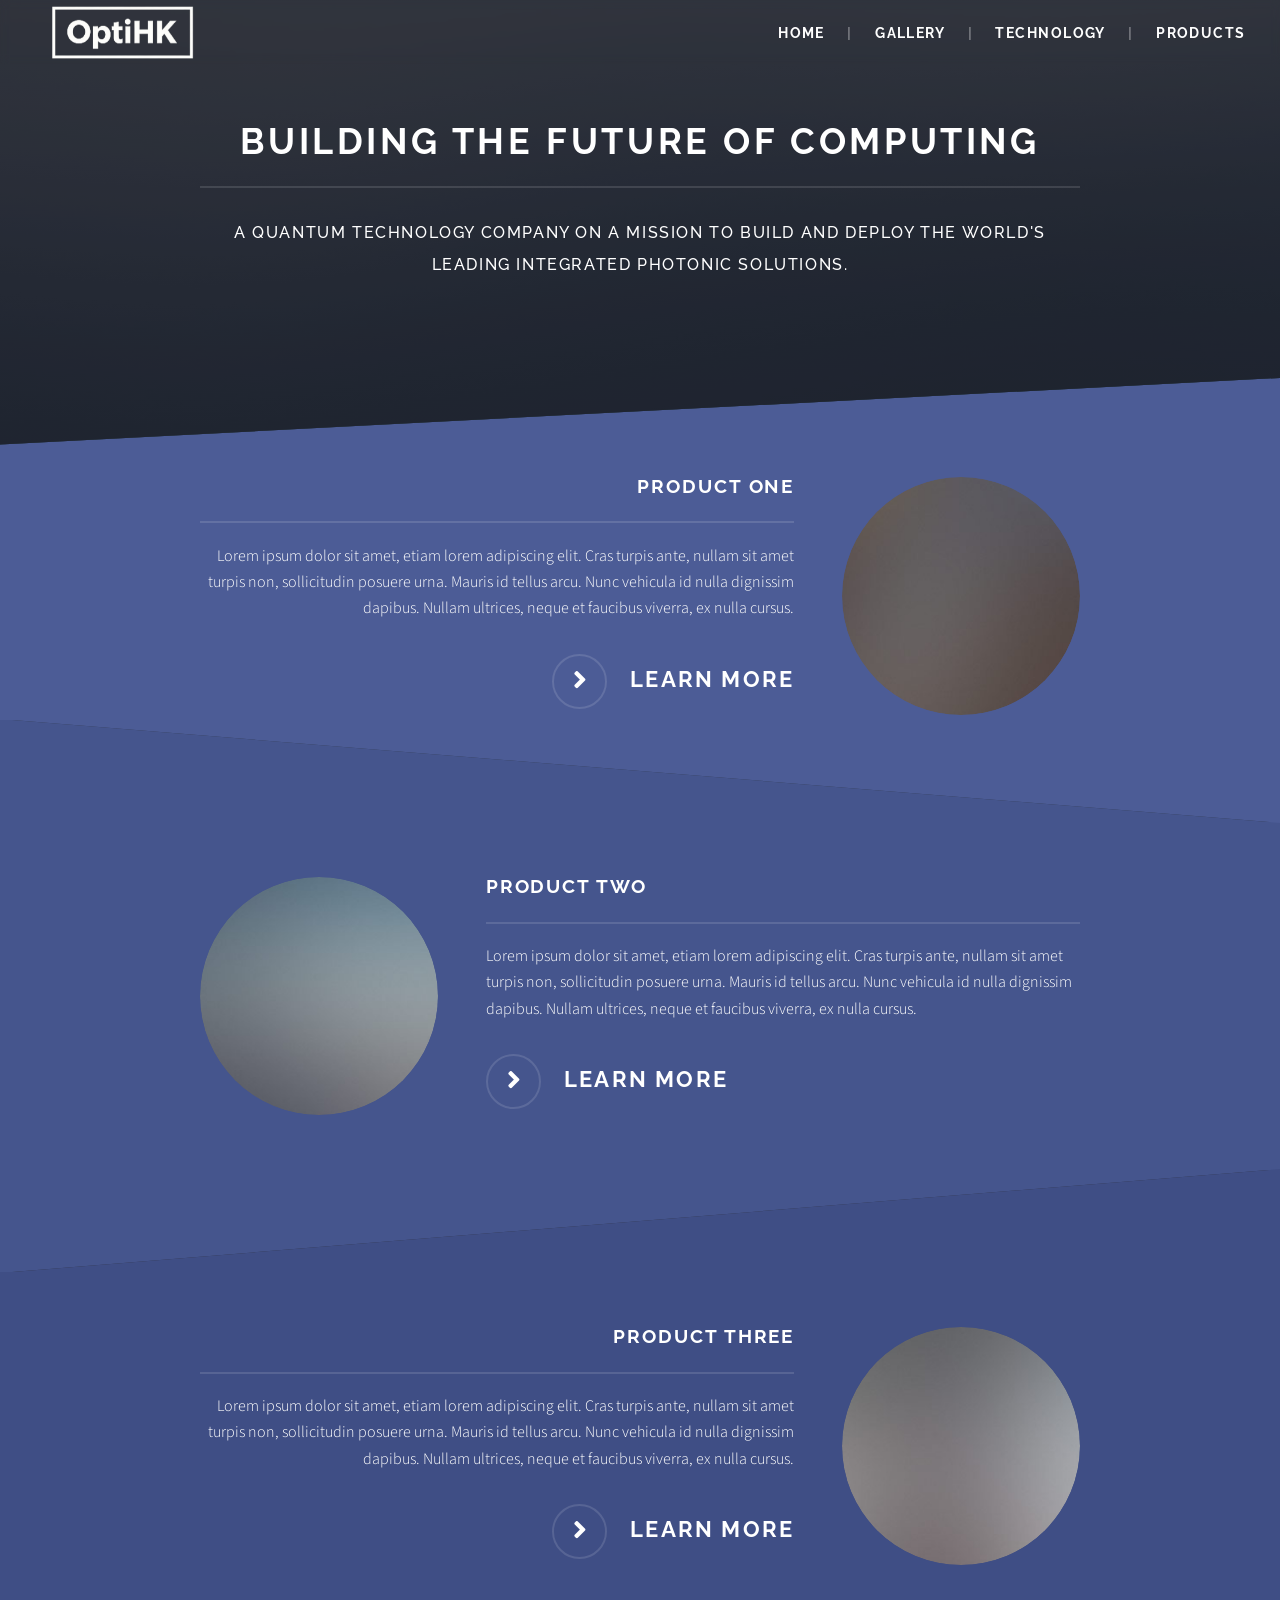
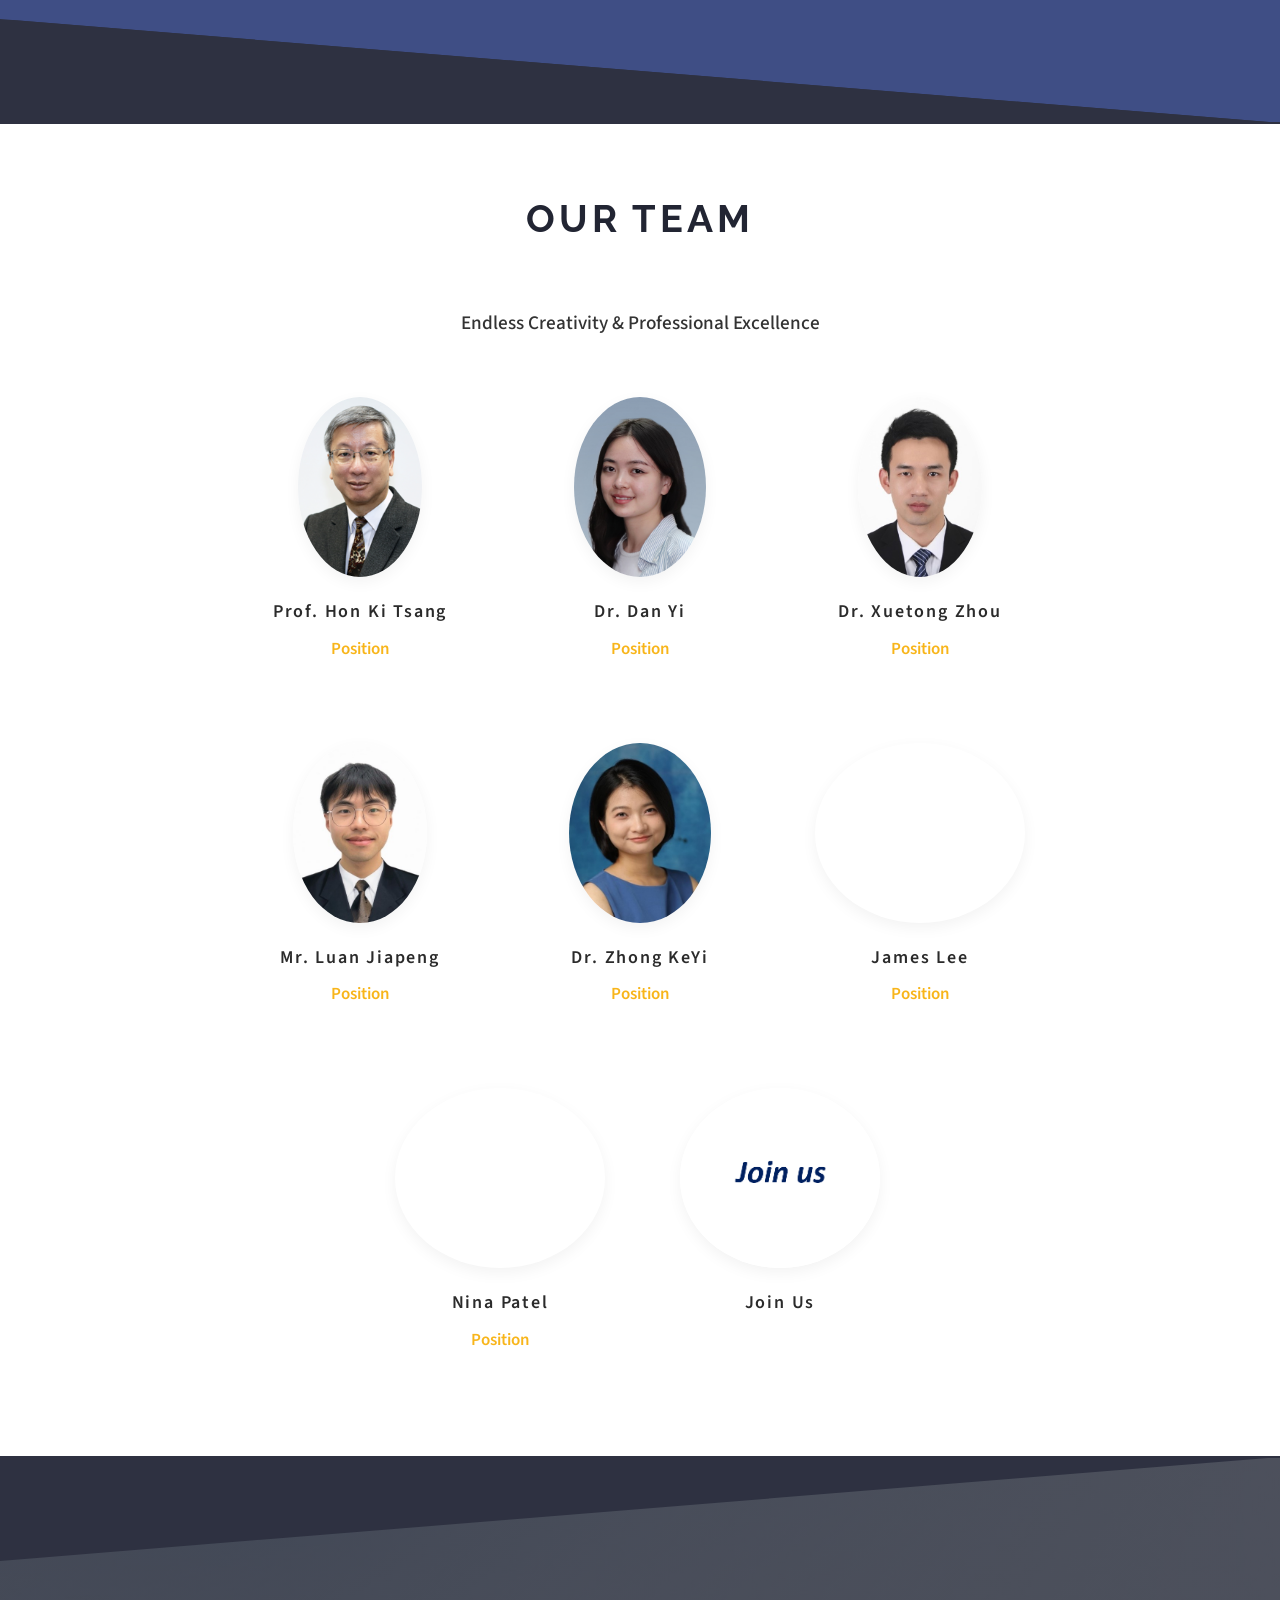
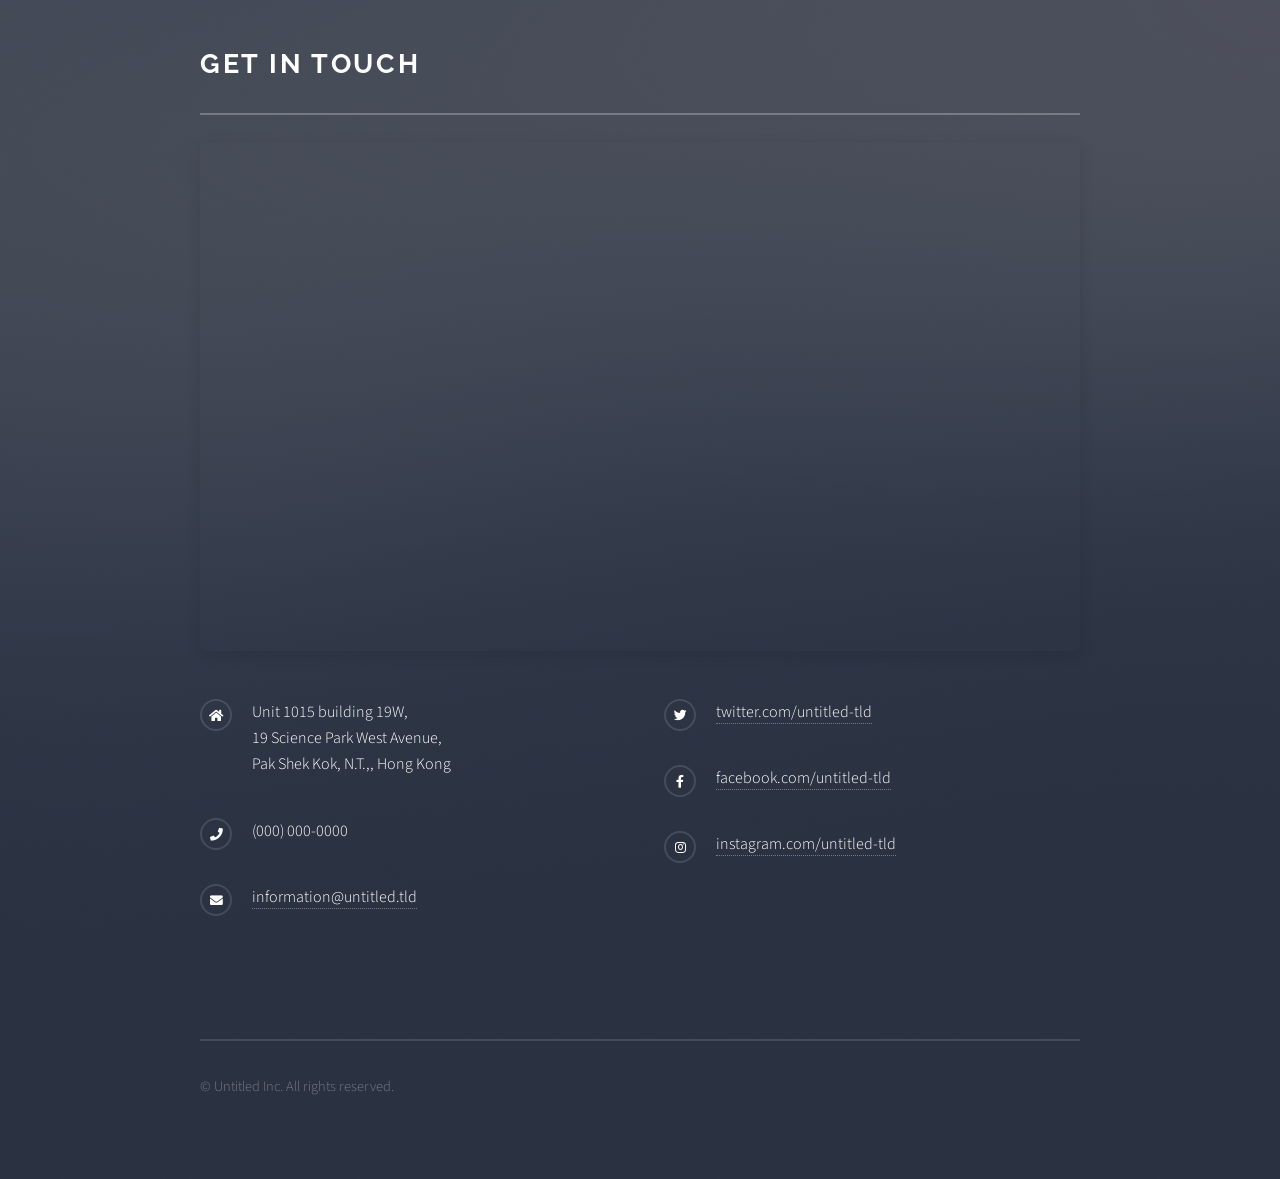
==== index.html @ d3a74613 "update" ====
<!DOCTYPE HTML>
<!--
	Solid State by HTML5 UP
	html5up.net | @ajlkn
	Free for personal and commercial use under the CCA 3.0 license (html5up.net/license)
-->
<html>
	<head>
		<title>OptiHK</title>
		<meta charset="utf-8" />
		<meta name="viewport" content="width=device-width, initial-scale=1, user-scalable=no" />
		<link rel="stylesheet" href="assets/css/main.css" />
		<noscript><link rel="stylesheet" href="assets/css/noscript.css" /></noscript>
        
	</head>
	<body class="is-preload">

		<!-- Page Wrapper -->
			<div id="page-wrapper">

				<!-- Header -->
					<header id="header" class="alt">
                        <h1>
                            <a href="index.html">
                                <img src="./images/navbar_logo.png"OptiHK Logo" class="header-logo">
                            </a>
                        </h1>
						<nav>
                            <a href="index.html">Home</a>
                            <span class="nav-separator">|</span>
                            <a href="gallery.html">Gallery</a>
                            <span class="nav-separator">|</span>
                            <a href="Technology.html">Technology</a>
                            <span class="nav-separator">|</span>
                            <a href="Products">Products</a>
						</nav>
                        <a href="#menu" class="menu-toggle">☰</a> 
					</header>

				<!-- Menu -->
					<nav id="menu">
						<div class="inner">
							<h2>Menu</h2>
							<ul class="links">
								<li><a href="index.html">Home</a></li>                    
                               
                                <li><a href="gallery.html">Gallery</a></li>
                                
                                <li><a href="Technology.html">Technology</a></li>
                                
                                <li> <a href="Products">Products</a></li>
							</ul>
							<a href="#" class="close">Close</a>
						</div>
					</nav>

				<!-- Banner -->
					<section id="banner">
						<div class="inner">
							
							
                                
                                    <h2>Building the future of computing</h2>
                                    <p>A quantum technology company on a mission to build and deploy the world's leading integrated photonic solutions.</p>
                              
                              
                           
						   
						
							
						</div>
					</section>

				<!-- Wrapper -->
					<section id="wrapper">

						<!-- One -->
							<section id="one" class="wrapper spotlight style1">
								<div class="inner">
									<a href="#" class="image"><img src="images/pic01.jpg" alt="" /></a>
									<div class="content">
										<h2 class="major">Product one</h2>
										<p>Lorem ipsum dolor sit amet, etiam lorem adipiscing elit. Cras turpis ante, nullam sit amet turpis non, sollicitudin posuere urna. Mauris id tellus arcu. Nunc vehicula id nulla dignissim dapibus. Nullam ultrices, neque et faucibus viverra, ex nulla cursus.</p>
										<a href="#" class="special">Learn more</a>
									</div>
								</div>
							</section>

						<!-- Two -->
							<section id="two" class="wrapper alt spotlight style2">
								<div class="inner">
									<a href="#" class="image"><img src="images/pic02.jpg" alt="" /></a>
									<div class="content">
										<h2 class="major">Product two</h2>
										<p>Lorem ipsum dolor sit amet, etiam lorem adipiscing elit. Cras turpis ante, nullam sit amet turpis non, sollicitudin posuere urna. Mauris id tellus arcu. Nunc vehicula id nulla dignissim dapibus. Nullam ultrices, neque et faucibus viverra, ex nulla cursus.</p>
										<a href="#" class="special">Learn more</a>
									</div>
								</div>
							</section>

						<!-- Three -->
							<section id="three" class="wrapper spotlight style3">
								<div class="inner">
									<a href="#" class="image"><img src="images/pic03.jpg" alt="" /></a>
									<div class="content">
										<h2 class="major">product three</h2>
										<p>Lorem ipsum dolor sit amet, etiam lorem adipiscing elit. Cras turpis ante, nullam sit amet turpis non, sollicitudin posuere urna. Mauris id tellus arcu. Nunc vehicula id nulla dignissim dapibus. Nullam ultrices, neque et faucibus viverra, ex nulla cursus.</p>
										<a href="#" class="special">Learn more</a>
									</div>
								</div>
							</section>


						<!-- four-team section -->					
<section id="team" class="wrapper alt style1 pixova-team-section">
    <div class="inner">
        <h2 class="major">Our Team</h2>
        <p>Endless Creativity & Professional Excellence</p>
        <div class="team-grid">
            <!-- teamate 1 -->
            <div class="pixova-team">
                <div class="pixova-team-image">
                    <img class="pixova-team-img" src="./images/poeple/HonKiTsang.png" alt="Prof. Hon Ki Tsang">
                    <div class="pixova-team-description">
                        <div class="pixova-team-member-icon"><a href="#"><i class="fab fa-facebook-f"></i></a></div>
                        <div class="pixova-team-member-icon"><a href="#"><i class="fab fa-twitter"></i></a></div>
                        <div class="pixova-team-member-icon"><a href="#"><i class="fab fa-linkedin-in"></i></a></div>
                        <div class="pixova-team-member-icon"><a href="#"><i class="fab fa-instagram"></i></a></div>
                    </div>
                </div>
                <h3 class="pixova-team-member-name">Prof. Hon Ki Tsang</h3>
                <div class="pixova-team-member-description">Position</div>
            </div>
            <!-- teamate 2 -->
            <div class="pixova-team">
                <div class="pixova-team-image">
                    <img class="pixova-team-img" src="./images/poeple/YiDan.png" alt="Dr. Dan Yi">
                    <div class="pixova-team-description">
                        <div class="pixova-team-member-icon"><a href="#"><i class="fab fa-facebook-f"></i></a></div>
                        <div class="pixova-team-member-icon"><a href="#"><i class="fab fa-twitter"></i></a></div>
                        <div class="pixova-team-member-icon"><a href="#"><i class="fab fa-github"></i></a></div>
                        <div class="pixova-team-member-icon"><a href="#"><i class="fab fa-linkedin-in"></i></a></div>
                    </div>
                </div>
                <h3 class="pixova-team-member-name">Dr. Dan Yi</h3>
                <div class="pixova-team-member-description">Position</div>
            </div>
            <!-- teammate 3 -->
            <div class="pixova-team">
                <div class="pixova-team-image">
                    <img class="pixova-team-img" src="./images/poeple/ZhouXueTong.jpg" alt="Dr. Xuetong Zhou">
                    <div class="pixova-team-description">
                        <div class="pixova-team-member-icon"><a href="#"><i class="fab fa-facebook-f"></i></a></div>
                        <div class="pixova-team-member-icon"><a href="#"><i class="fab fa-twitter"></i></a></div>
                        <div class="pixova-team-member-icon"><a href="#"><i class="fab fa-dribbble"></i></a></div>
                        <div class="pixova-team-member-icon"><a href="#"><i class="fab fa-behance"></i></a></div>
                    </div>
                </div>
                <h3 class="pixova-team-member-name">Dr. Xuetong Zhou</h3>
                <div class="pixova-team-member-description">Position</div>
            </div>
            <!-- teammate 4 -->
            <div class="pixova-team">
                <div class="pixova-team-image">
                    <img class="pixova-team-img" src="./images/poeple/LuanJiaPeng.jpg" alt="Mr. Luan jiapeng">
                    <div class="pixova-team-description">
                        <div class="pixova-team-member-icon"><a href="#"><i class="fab fa-facebook-f"></i></a></div>
                        <div class="pixova-team-member-icon"><a href="#"><i class="fab fa-twitter"></i></a></div>
                        <div class="pixova-team-member-icon"><a href="#"><i class="fab fa-linkedin-in"></i></a></div>
                        <div class="pixova-team-member-icon"><a href="#"><i class="fab fa-medium-m"></i></a></div>
                    </div>
                </div>
                <h3 class="pixova-team-member-name">Mr. Luan jiapeng</h3>
                <div class="pixova-team-member-description">Position</div>
            </div>
            <!-- teammte 5 -->
            <div class="pixova-team">
                <div class="pixova-team-image">
                    <img class="pixova-team-img" src="./images/poeple/ZhongKeYi.jpg" alt="Dr. Zhong KeYi">
                    <div class="pixova-team-description">
                        <div class="pixova-team-member-icon"><a href="#"><i class="fab fa-facebook-f"></i></a></div>
                        <div class="pixova-team-member-icon"><a href="#"><i class="fab fa-twitter"></i></a></div>
                        <div class="pixova-team-member-icon"><a href="#"><i class="fab fa-instagram"></i></a></div>
                        <div class="pixova-team-member-icon"><a href="#"><i class="fab fa-pinterest"></i></a></div>
                    </div>
                </div>
                <h3 class="pixova-team-member-name">Dr. Zhong KeYi</h3>
                <div class="pixova-team-member-description">Position</div>
            </div>

			

            <!-- teammate 6 -->
			  
            <div class="pixova-team">
                <div class="pixova-team-image">
                    <img class="pixova-team-img" src="https://randomuser.me/api/portraits/men/52.jpg" alt="Join us">
                    <div class="pixova-team-description">
                        <div class="pixova-team-member-icon"><a href="#"><i class="fab fa-facebook-f"></i></a></div>
                        <div class="pixova-team-member-icon"><a href="#"><i class="fab fa-twitter"></i></a></div>
                        <div class="pixova-team-member-icon"><a href="#"><i class="fab fa-github"></i></a></div>
                        <div class="pixova-team-member-icon"><a href="#"><i class="fab fa-stack-overflow"></i></a></div>
                    </div>
                </div>
                <h3 class="pixova-team-member-name">James Lee</h3>
                <div class="pixova-team-member-description">Position</div>
            </div>

			
			
            <!-- teammate 7 -->
			  

            <div class="pixova-team">
                <div class="pixova-team-image">
                    <img class="pixova-team-img" src="https://randomuser.me/api/portraits/men/52.jpg" alt="Nina Patel">
                    <div class="pixova-team-description">
                        <div class="pixova-team-member-icon"><a href="#"><i class="fab fa-facebook-f"></i></a></div>
                        <div class="pixova-team-member-icon"><a href="#"><i class="fab fa-twitter"></i></a></div>
                        <div class="pixova-team-member-icon"><a href="#"><i class="fab fa-linkedin-in"></i></a></div>
                        <div class="pixova-team-member-icon"><a href="#"><i class="fab fa-dribbble"></i></a></div>
                    </div>
                </div>
                <h3 class="pixova-team-member-name">Nina Patel</h3>
                <div class="pixova-team-member-description">Position</div>
            </div>

			


            <!-- teammate 8 -->
			  
            <div class="pixova-team">
                <div class="pixova-team-image">
                    <img class="pixova-team-img" src="./images/poeple/Join_us.png" alt="">
                    <div class="pixova-team-description">
                        <div class="pixova-team-member-icon"><a href="#"><i class="fab fa-facebook-f"></i></a></div>
                        <div class="pixova-team-member-icon"><a href="#"><i class="fab fa-twitter"></i></a></div>
                        <div class="pixova-team-member-icon"><a href="#"><i class="fab fa-instagram"></i></a></div>
                        <div class="pixova-team-member-icon"><a href="#"><i class="fab fa-medium-m"></i></a></div>
                    </div>
                </div>
                <h3 class="pixova-team-member-name">Join us</h3>
                <div class="pixova-team-member-description"></div>
            </div>
		
		    
        </div>
    </div>
</section>



					
<section id="footer">
    <div class="inner">
        <h2 class="major">Get in touch</h2>
        

        <!-- map -->
        <div class="map-wrapper">
            <iframe 
			src="https://www.google.com/maps/embed?pb=!1m18!1m12!1m3!1d3688.047704377774!2d114.20576267589978!3d22.427230238281442!2m3!1f0!2f0!3f0!3m2!1i1024!2i768!4f13.1!3m3!1m2!1s0x34040890c6e5ba1d%3A0x229fd5a68b3f0244!2z5rKZ55Sw56eR5oqA5aSn6YGT6KW_MTnomZ9Vbml0IDEwMTUgYnVpbGRpbmcgMTlX!5e0!3m2!1szh-TW!2shk!4v1774511032604!5m2!1szh-TW!2shk" 
                width="100%" 
                height="500" 
                style="border:0; border-radius: 5px;" 
                allowfullscreen="" 
                loading="lazy"
                referrerpolicy="no-referrer-when-downgrade">
            </iframe>
        </div>

        <div class="contact-two-columns">
      
            <ul class="contact contact-left">
                <li class="icon solid fa-home">
                    Unit 1015 building 19W,<br />
                    19 Science Park West Avenue,<br />
                    Pak Shek Kok, N.T.,, Hong Kong
                </li>
                <li class="icon solid fa-phone">(000) 000-0000</li>
                <li class="icon solid fa-envelope"><a href="#">information@untitled.tld</a></li>
            </ul>

           
            <ul class="contact contact-right">
                <li class="icon brands fa-twitter"><a href="#">twitter.com/untitled-tld</a></li>
                <li class="icon brands fa-facebook-f"><a href="#">facebook.com/untitled-tld</a></li>
                <li class="icon brands fa-instagram"><a href="#">instagram.com/untitled-tld</a></li>
            </ul>
        </div>

    
        <ul class="copyright">
            <li>&copy; Untitled Inc. All rights reserved.</li>
         
        </ul>
    </div>
</section>




		<!-- Scripts -->
			<script src="assets/js/jquery.min.js"></script>
			<script src="assets/js/jquery.scrollex.min.js"></script>
			<script src="assets/js/browser.min.js"></script>
			<script src="assets/js/breakpoints.min.js"></script>
			<script src="assets/js/util.js"></script>
			<script src="assets/js/main.js"></script>


       <!-- Team section Scripts -->

	   <script>
        document.addEventListener('DOMContentLoaded', function() {
            var teamSection = document.getElementById('team');
            if (!teamSection) return;
            var teamMembers = document.querySelectorAll('#team .pixova-team');
            if (teamMembers.length === 0) return;
        
            var observer = null;
        
            
            function getThreshold() {
                var width = window.innerWidth;
                if (width <= 480) return 0.1;      // phone
                if (width <= 768) return 0.3;      // pad
                return 0.6;                         // desktop
            }
        
            function initObserver() {
                if (observer) observer.disconnect();
                var threshold = getThreshold();
                observer = new IntersectionObserver(function(entries) {
                    entries.forEach(function(entry) {
                        if (entry.isIntersecting) {
                            teamMembers.forEach(function(member) {
                                member.classList.add('animated');
                            });
                            observer.unobserve(teamSection);
                        }
                    });
                }, { threshold: threshold });
                observer.observe(teamSection);
            }
        
            initObserver();
            
            window.addEventListener('resize', initObserver);
        });
        </script>
---- assets/css/main.css ----
@import url(fontawesome-all.min.css);
@import url("https://fonts.googleapis.com/css?family=Raleway:200,700|Source+Sans+Pro:300,600,300italic,600italic");

/*
	Solid State by HTML5 UP
	html5up.net | @ajlkn
	Free for personal and commercial use under the CCA 3.0 license (html5up.net/license)
*/

html, body, div, span, applet, object,
iframe, h1, h2, h3, h4, h5, h6, p, blockquote,
pre, a, abbr, acronym, address, big, cite,
code, del, dfn, em, img, ins, kbd, q, s, samp,
small, strike, strong, sub, sup, tt, var, b,
u, i, center, dl, dt, dd, ol, ul, li, fieldset,
form, label, legend, table, caption, tbody,
tfoot, thead, tr, th, td, article, aside,
canvas, details, embed, figure, figcaption,
footer, header, hgroup, menu, nav, output, ruby,
section, summary, time, mark, audio, video {
	margin: 0;
	padding: 0;
	border: 0;
	font-size: 100%;
	font: inherit;
	vertical-align: baseline;}

article, aside, details, figcaption, figure,
footer, header, hgroup, menu, nav, section {
	display: block;}

body {
	line-height: 1;
}

ol, ul {
	list-style: none;
}

blockquote, q {
	quotes: none;
}

	blockquote:before, blockquote:after, q:before, q:after {
		content: '';
		content: none;
	}

table {
	border-collapse: collapse;
	border-spacing: 0;
}

body {
	-webkit-text-size-adjust: none;
}

mark {
	background-color: transparent;
	color: inherit;
}

input::-moz-focus-inner {
	border: 0;
	padding: 0;
}

input, select, textarea {
	-moz-appearance: none;
	-webkit-appearance: none;
	-ms-appearance: none;
	appearance: none;
}

/* Basic */

	@-ms-viewport {
		width: device-width;
	}

	body {
		-ms-overflow-style: scrollbar;
	}

	@media screen and (max-width: 480px) {

		html, body {
			min-width: 320px;
		}

	}

	html {
		box-sizing: border-box;
	}

	*, *:before, *:after {
		box-sizing: inherit;
	}

	body {
		background-color: #2e3141;
		background-image: linear-gradient(to top, rgba(46, 49, 65, 0.8), rgba(46, 49, 65, 0.8)), url("../../images/bg.jpg");
		background-size: auto,
 cover;
		background-attachment: fixed,
 fixed;
		background-position: center,
 center;
	}

		body.is-preload *, body.is-preload *:before, body.is-preload *:after {
			-moz-animation: none !important;
			-webkit-animation: none !important;
			-ms-animation: none !important;
			animation: none !important;
			-moz-transition: none !important;
			-webkit-transition: none !important;
			-ms-transition: none !important;
			transition: none !important;
		}

/* Type */

	body, input, select, textarea {
		color: #ffffff;
		font-family: "Source Sans Pro", Helvetica, sans-serif;
		font-size: 16.5pt;
		font-weight: 300;
		line-height: 1.65;
	}

		@media screen and (max-width: 1680px) {

			body, input, select, textarea {
				font-size: 13pt;
			}

		}

		@media screen and (max-width: 1280px) {

			body, input, select, textarea {
				font-size: 12pt;
			}

		}

		@media screen and (max-width: 980px) {

			body, input, select, textarea {
				font-size: 12pt;
			}

		}

		@media screen and (max-width: 736px) {

			body, input, select, textarea {
				font-size: 12pt;
			}

		}

		@media screen and (max-width: 480px) {

			body, input, select, textarea {
				font-size: 12pt;
			}

		}

	a {
		-moz-transition: color 0.2s ease-in-out, border-bottom-color 0.2s ease-in-out;
		-webkit-transition: color 0.2s ease-in-out, border-bottom-color 0.2s ease-in-out;
		-ms-transition: color 0.2s ease-in-out, border-bottom-color 0.2s ease-in-out;
		transition: color 0.2s ease-in-out, border-bottom-color 0.2s ease-in-out;
		border-bottom: dotted 1px rgba(255, 255, 255, 0.35);
		color: #ffffff;
		text-decoration: none;
	}

		a:hover {
			border-bottom-color: transparent;
			color: #ffffff !important;
		}

		a.special:not(.button) {
			text-decoration: none;
			border-bottom: 0;
			display: block;
			font-family: Raleway, Helvetica, sans-serif;
			font-size: 22px;
			font-weight: 700;
			letter-spacing: 0.1em;
			margin: 0 0 2em 0;
			text-transform: uppercase;
		}

			a.special:not(.button):before {
				-moz-osx-font-smoothing: grayscale;
				-webkit-font-smoothing: antialiased;
				display: inline-block;
				font-style: normal;
				font-variant: normal;
				text-rendering: auto;
				line-height: 1;
				text-transform: none !important;
				font-family: 'Font Awesome 5 Free';
				font-weight: 900;
			}

			a.special:not(.button):before {
				-moz-transition: background-color 0.2s ease-in-out;
				-webkit-transition: background-color 0.2s ease-in-out;
				-ms-transition: background-color 0.2s ease-in-out;
				transition: background-color 0.2s ease-in-out;
				border-radius: 100%;
				border: solid 2px rgba(255, 255, 255, 0.125);
				content: '\f105';
				display: inline-block;
				font-size: 1.25em;
				height: 2em;
				line-height: 1.75em;
				margin-right: 0.85em;
				text-align: center;
				text-indent: 0.15em;
				vertical-align: middle;
				width: 2em;
			}

			a.special:not(.button):hover:before {
				background-color: rgba(255, 255, 255, 0.025);
			}

			a.special:not(.button):active:before {
				background-color: rgba(255, 255, 255, 0.075);
			}

	strong, b {
		color: #ffffff;
		font-weight: 600;
	}

	em, i {
		font-style: italic;
	}

	p {
		margin: 0 0 2em 0;
	}

	h1, h2, h3, h4, h5, h6 {
		color: #ffffff;
		font-family: Raleway, Helvetica, sans-serif;
		font-weight: 700;
		letter-spacing: 0.1em;
		margin: 0 0 1em 0;
		text-transform: uppercase;
	}

		h1 a, h2 a, h3 a, h4 a, h5 a, h6 a {
			color: inherit;
			text-decoration: none;
			border-bottom: 0;
		}

		h1 span, h2 span, h3 span, h4 span, h5 span, h6 span {
			font-weight: 200;
		}

		h1.major, h2.major, h3.major, h4.major, h5.major, h6.major {
			padding-bottom: 1em;
			border-bottom: solid 2px rgba(255, 255, 255, 0.125);
		}

	h2 {
		font-size: 1.2em;
	}

	h3 {
		font-size: 0.9em;
	}

	h4 {
		font-size: 0.7em;
	}

	h5 {
		font-size: 0.7em;
	}

	h6 {
		font-size: 0.7em;
	}

	@media screen and (max-width: 736px) {

		h2 {
			font-size: 1em;
		}

		h3 {
			font-size: 0.8em;
		}

	}

	sub {
		font-size: 0.8em;
		position: relative;
		top: 0.5em;
	}

	sup {
		font-size: 0.8em;
		position: relative;
		top: -0.5em;
	}

	blockquote {
		border-left: solid 4px rgba(255, 255, 255, 0.125);
		font-style: italic;
		margin: 0 0 2em 0;
		padding: 0.5em 0 0.5em 2em;
	}

	code {
		background: rgba(255, 255, 255, 0.025);
		border-radius: 5px;
		border: solid 2px rgba(255, 255, 255, 0.125);
		font-family: "Courier New", monospace;
		font-size: 0.9em;
		margin: 0 0.25em;
		padding: 0.25em 0.65em;
	}

	pre {
		-webkit-overflow-scrolling: touch;
		font-family: "Courier New", monospace;
		font-size: 0.9em;
		margin: 0 0 2em 0;
	}

		pre code {
			display: block;
			line-height: 1.75em;
			padding: 1em 1.5em;
			overflow-x: auto;
		}

	hr {
		border: 0;
		border-bottom: solid 2px rgba(255, 255, 255, 0.125);
		margin: 2.5em 0;
	}

		hr.major {
			margin: 4em 0;
		}

	.align-left {
		text-align: left;
	}

	.align-center {
		text-align: center;
	}

	.align-right {
		text-align: right;
	}

/* Row */

	.row {
		display: flex;
		flex-wrap: wrap;
		box-sizing: border-box;
		align-items: stretch;
	}

		.row > * {
			box-sizing: border-box;
		}

		.row.gtr-uniform > * > :last-child {
			margin-bottom: 0;
		}

		.row.aln-left {
			justify-content: flex-start;
		}

		.row.aln-center {
			justify-content: center;
		}

		.row.aln-right {
			justify-content: flex-end;
		}

		.row.aln-top {
			align-items: flex-start;
		}

		.row.aln-middle {
			align-items: center;
		}

		.row.aln-bottom {
			align-items: flex-end;
		}

		.row > .imp {
			order: -1;
		}

		.row > .col-1 {
			width: 8.33333%;
		}

		.row > .off-1 {
			margin-left: 8.33333%;
		}

		.row > .col-2 {
			width: 16.66667%;
		}

		.row > .off-2 {
			margin-left: 16.66667%;
		}

		.row > .col-3 {
			width: 25%;
		}

		.row > .off-3 {
			margin-left: 25%;
		}

		.row > .col-4 {
			width: 33.33333%;
		}

		.row > .off-4 {
			margin-left: 33.33333%;
		}

		.row > .col-5 {
			width: 41.66667%;
		}

		.row > .off-5 {
			margin-left: 41.66667%;
		}

		.row > .col-6 {
			width: 50%;
		}

		.row > .off-6 {
			margin-left: 50%;
		}

		.row > .col-7 {
			width: 58.33333%;
		}

		.row > .off-7 {
			margin-left: 58.33333%;
		}

		.row > .col-8 {
			width: 66.66667%;
		}

		.row > .off-8 {
			margin-left: 66.66667%;
		}

		.row > .col-9 {
			width: 75%;
		}

		.row > .off-9 {
			margin-left: 75%;
		}

		.row > .col-10 {
			width: 83.33333%;
		}

		.row > .off-10 {
			margin-left: 83.33333%;
		}

		.row > .col-11 {
			width: 91.66667%;
		}

		.row > .off-11 {
			margin-left: 91.66667%;
		}

		.row > .col-12 {
			width: 100%;
		}

		.row > .off-12 {
			margin-left: 100%;
		}

		.row.gtr-0 {
			margin-top: 0;
			margin-left: 0em;
		}

			.row.gtr-0 > * {
				padding: 0 0 0 0em;
			}

			.row.gtr-0.gtr-uniform {
				margin-top: 0em;
			}

				.row.gtr-0.gtr-uniform > * {
					padding-top: 0em;
				}

		.row.gtr-25 {
			margin-top: 0;
			margin-left: -0.4375em;
		}

			.row.gtr-25 > * {
				padding: 0 0 0 0.4375em;
			}

			.row.gtr-25.gtr-uniform {
				margin-top: -0.4375em;
			}

				.row.gtr-25.gtr-uniform > * {
					padding-top: 0.4375em;
				}

		.row.gtr-50 {
			margin-top: 0;
			margin-left: -0.875em;
		}

			.row.gtr-50 > * {
				padding: 0 0 0 0.875em;
			}

			.row.gtr-50.gtr-uniform {
				margin-top: -0.875em;
			}

				.row.gtr-50.gtr-uniform > * {
					padding-top: 0.875em;
				}

		.row {
			margin-top: 0;
			margin-left: -1.75em;
		}

			.row > * {
				padding: 0 0 0 1.75em;
			}

			.row.gtr-uniform {
				margin-top: -1.75em;
			}

				.row.gtr-uniform > * {
					padding-top: 1.75em;
				}

		.row.gtr-150 {
			margin-top: 0;
			margin-left: -2.625em;
		}

			.row.gtr-150 > * {
				padding: 0 0 0 2.625em;
			}

			.row.gtr-150.gtr-uniform {
				margin-top: -2.625em;
			}

				.row.gtr-150.gtr-uniform > * {
					padding-top: 2.625em;
				}

		.row.gtr-200 {
			margin-top: 0;
			margin-left: -3.5em;
		}

			.row.gtr-200 > * {
				padding: 0 0 0 3.5em;
			}

			.row.gtr-200.gtr-uniform {
				margin-top: -3.5em;
			}

				.row.gtr-200.gtr-uniform > * {
					padding-top: 3.5em;
				}

		@media screen and (max-width: 1680px) {

			.row {
				display: flex;
				flex-wrap: wrap;
				box-sizing: border-box;
				align-items: stretch;
			}

				.row > * {
					box-sizing: border-box;
				}

				.row.gtr-uniform > * > :last-child {
					margin-bottom: 0;
				}

				.row.aln-left {
					justify-content: flex-start;
				}

				.row.aln-center {
					justify-content: center;
				}

				.row.aln-right {
					justify-content: flex-end;
				}

				.row.aln-top {
					align-items: flex-start;
				}

				.row.aln-middle {
					align-items: center;
				}

				.row.aln-bottom {
					align-items: flex-end;
				}

				.row > .imp-xlarge {
					order: -1;
				}

				.row > .col-1-xlarge {
					width: 8.33333%;
				}

				.row > .off-1-xlarge {
					margin-left: 8.33333%;
				}

				.row > .col-2-xlarge {
					width: 16.66667%;
				}

				.row > .off-2-xlarge {
					margin-left: 16.66667%;
				}

				.row > .col-3-xlarge {
					width: 25%;
				}

				.row > .off-3-xlarge {
					margin-left: 25%;
				}

				.row > .col-4-xlarge {
					width: 33.33333%;
				}

				.row > .off-4-xlarge {
					margin-left: 33.33333%;
				}

				.row > .col-5-xlarge {
					width: 41.66667%;
				}

				.row > .off-5-xlarge {
					margin-left: 41.66667%;
				}

				.row > .col-6-xlarge {
					width: 50%;
				}

				.row > .off-6-xlarge {
					margin-left: 50%;
				}

				.row > .col-7-xlarge {
					width: 58.33333%;
				}

				.row > .off-7-xlarge {
					margin-left: 58.33333%;
				}

				.row > .col-8-xlarge {
					width: 66.66667%;
				}

				.row > .off-8-xlarge {
					margin-left: 66.66667%;
				}

				.row > .col-9-xlarge {
					width: 75%;
				}

				.row > .off-9-xlarge {
					margin-left: 75%;
				}

				.row > .col-10-xlarge {
					width: 83.33333%;
				}

				.row > .off-10-xlarge {
					margin-left: 83.33333%;
				}

				.row > .col-11-xlarge {
					width: 91.66667%;
				}

				.row > .off-11-xlarge {
					margin-left: 91.66667%;
				}

				.row > .col-12-xlarge {
					width: 100%;
				}

				.row > .off-12-xlarge {
					margin-left: 100%;
				}

				.row.gtr-0 {
					margin-top: 0;
					margin-left: 0em;
				}

					.row.gtr-0 > * {
						padding: 0 0 0 0em;
					}

					.row.gtr-0.gtr-uniform {
						margin-top: 0em;
					}

						.row.gtr-0.gtr-uniform > * {
							padding-top: 0em;
						}

				.row.gtr-25 {
					margin-top: 0;
					margin-left: -0.4375em;
				}

					.row.gtr-25 > * {
						padding: 0 0 0 0.4375em;
					}

					.row.gtr-25.gtr-uniform {
						margin-top: -0.4375em;
					}

						.row.gtr-25.gtr-uniform > * {
							padding-top: 0.4375em;
						}

				.row.gtr-50 {
					margin-top: 0;
					margin-left: -0.875em;
				}

					.row.gtr-50 > * {
						padding: 0 0 0 0.875em;
					}

					.row.gtr-50.gtr-uniform {
						margin-top: -0.875em;
					}

						.row.gtr-50.gtr-uniform > * {
							padding-top: 0.875em;
						}

				.row {
					margin-top: 0;
					margin-left: -1.75em;
				}

					.row > * {
						padding: 0 0 0 1.75em;
					}

					.row.gtr-uniform {
						margin-top: -1.75em;
					}

						.row.gtr-uniform > * {
							padding-top: 1.75em;
						}

				.row.gtr-150 {
					margin-top: 0;
					margin-left: -2.625em;
				}

					.row.gtr-150 > * {
						padding: 0 0 0 2.625em;
					}

					.row.gtr-150.gtr-uniform {
						margin-top: -2.625em;
					}

						.row.gtr-150.gtr-uniform > * {
							padding-top: 2.625em;
						}

				.row.gtr-200 {
					margin-top: 0;
					margin-left: -3.5em;
				}

					.row.gtr-200 > * {
						padding: 0 0 0 3.5em;
					}

					.row.gtr-200.gtr-uniform {
						margin-top: -3.5em;
					}

						.row.gtr-200.gtr-uniform > * {
							padding-top: 3.5em;
						}

		}

		@media screen and (max-width: 1280px) {

			.row {
				display: flex;
				flex-wrap: wrap;
				box-sizing: border-box;
				align-items: stretch;
			}

				.row > * {
					box-sizing: border-box;
				}

				.row.gtr-uniform > * > :last-child {
					margin-bottom: 0;
				}

				.row.aln-left {
					justify-content: flex-start;
				}

				.row.aln-center {
					justify-content: center;
				}

				.row.aln-right {
					justify-content: flex-end;
				}

				.row.aln-top {
					align-items: flex-start;
				}

				.row.aln-middle {
					align-items: center;
				}

				.row.aln-bottom {
					align-items: flex-end;
				}

				.row > .imp-large {
					order: -1;
				}

				.row > .col-1-large {
					width: 8.33333%;
				}

				.row > .off-1-large {
					margin-left: 8.33333%;
				}

				.row > .col-2-large {
					width: 16.66667%;
				}

				.row > .off-2-large {
					margin-left: 16.66667%;
				}

				.row > .col-3-large {
					width: 25%;
				}

				.row > .off-3-large {
					margin-left: 25%;
				}

				.row > .col-4-large {
					width: 33.33333%;
				}

				.row > .off-4-large {
					margin-left: 33.33333%;
				}

				.row > .col-5-large {
					width: 41.66667%;
				}

				.row > .off-5-large {
					margin-left: 41.66667%;
				}

				.row > .col-6-large {
					width: 50%;
				}

				.row > .off-6-large {
					margin-left: 50%;
				}

				.row > .col-7-large {
					width: 58.33333%;
				}

				.row > .off-7-large {
					margin-left: 58.33333%;
				}

				.row > .col-8-large {
					width: 66.66667%;
				}

				.row > .off-8-large {
					margin-left: 66.66667%;
				}

				.row > .col-9-large {
					width: 75%;
				}

				.row > .off-9-large {
					margin-left: 75%;
				}

				.row > .col-10-large {
					width: 83.33333%;
				}

				.row > .off-10-large {
					margin-left: 83.33333%;
				}

				.row > .col-11-large {
					width: 91.66667%;
				}

				.row > .off-11-large {
					margin-left: 91.66667%;
				}

				.row > .col-12-large {
					width: 100%;
				}

				.row > .off-12-large {
					margin-left: 100%;
				}

				.row.gtr-0 {
					margin-top: 0;
					margin-left: 0em;
				}

					.row.gtr-0 > * {
						padding: 0 0 0 0em;
					}

					.row.gtr-0.gtr-uniform {
						margin-top: 0em;
					}

						.row.gtr-0.gtr-uniform > * {
							padding-top: 0em;
						}

				.row.gtr-25 {
					margin-top: 0;
					margin-left: -0.4375em;
				}

					.row.gtr-25 > * {
						padding: 0 0 0 0.4375em;
					}

					.row.gtr-25.gtr-uniform {
						margin-top: -0.4375em;
					}

						.row.gtr-25.gtr-uniform > * {
							padding-top: 0.4375em;
						}

				.row.gtr-50 {
					margin-top: 0;
					margin-left: -0.875em;
				}

					.row.gtr-50 > * {
						padding: 0 0 0 0.875em;
					}

					.row.gtr-50.gtr-uniform {
						margin-top: -0.875em;
					}

						.row.gtr-50.gtr-uniform > * {
							padding-top: 0.875em;
						}

				.row {
					margin-top: 0;
					margin-left: -1.75em;
				}

					.row > * {
						padding: 0 0 0 1.75em;
					}

					.row.gtr-uniform {
						margin-top: -1.75em;
					}

						.row.gtr-uniform > * {
							padding-top: 1.75em;
						}

				.row.gtr-150 {
					margin-top: 0;
					margin-left: -2.625em;
				}

					.row.gtr-150 > * {
						padding: 0 0 0 2.625em;
					}

					.row.gtr-150.gtr-uniform {
						margin-top: -2.625em;
					}

						.row.gtr-150.gtr-uniform > * {
							padding-top: 2.625em;
						}

				.row.gtr-200 {
					margin-top: 0;
					margin-left: -3.5em;
				}

					.row.gtr-200 > * {
						padding: 0 0 0 3.5em;
					}

					.row.gtr-200.gtr-uniform {
						margin-top: -3.5em;
					}

						.row.gtr-200.gtr-uniform > * {
							padding-top: 3.5em;
						}

		}

		@media screen and (max-width: 980px) {

			.row {
				display: flex;
				flex-wrap: wrap;
				box-sizing: border-box;
				align-items: stretch;
			}

				.row > * {
					box-sizing: border-box;
				}

				.row.gtr-uniform > * > :last-child {
					margin-bottom: 0;
				}

				.row.aln-left {
					justify-content: flex-start;
				}

				.row.aln-center {
					justify-content: center;
				}

				.row.aln-right {
					justify-content: flex-end;
				}

				.row.aln-top {
					align-items: flex-start;
				}

				.row.aln-middle {
					align-items: center;
				}

				.row.aln-bottom {
					align-items: flex-end;
				}

				.row > .imp-medium {
					order: -1;
				}

				.row > .col-1-medium {
					width: 8.33333%;
				}

				.row > .off-1-medium {
					margin-left: 8.33333%;
				}

				.row > .col-2-medium {
					width: 16.66667%;
				}

				.row > .off-2-medium {
					margin-left: 16.66667%;
				}

				.row > .col-3-medium {
					width: 25%;
				}

				.row > .off-3-medium {
					margin-left: 25%;
				}

				.row > .col-4-medium {
					width: 33.33333%;
				}

				.row > .off-4-medium {
					margin-left: 33.33333%;
				}

				.row > .col-5-medium {
					width: 41.66667%;
				}

				.row > .off-5-medium {
					margin-left: 41.66667%;
				}

				.row > .col-6-medium {
					width: 50%;
				}

				.row > .off-6-medium {
					margin-left: 50%;
				}

				.row > .col-7-medium {
					width: 58.33333%;
				}

				.row > .off-7-medium {
					margin-left: 58.33333%;
				}

				.row > .col-8-medium {
					width: 66.66667%;
				}

				.row > .off-8-medium {
					margin-left: 66.66667%;
				}

				.row > .col-9-medium {
					width: 75%;
				}

				.row > .off-9-medium {
					margin-left: 75%;
				}

				.row > .col-10-medium {
					width: 83.33333%;
				}

				.row > .off-10-medium {
					margin-left: 83.33333%;
				}

				.row > .col-11-medium {
					width: 91.66667%;
				}

				.row > .off-11-medium {
					margin-left: 91.66667%;
				}

				.row > .col-12-medium {
					width: 100%;
				}

				.row > .off-12-medium {
					margin-left: 100%;
				}

				.row.gtr-0 {
					margin-top: 0;
					margin-left: 0em;
				}

					.row.gtr-0 > * {
						padding: 0 0 0 0em;
					}

					.row.gtr-0.gtr-uniform {
						margin-top: 0em;
					}

						.row.gtr-0.gtr-uniform > * {
							padding-top: 0em;
						}

				.row.gtr-25 {
					margin-top: 0;
					margin-left: -0.4375em;
				}

					.row.gtr-25 > * {
						padding: 0 0 0 0.4375em;
					}

					.row.gtr-25.gtr-uniform {
						margin-top: -0.4375em;
					}

						.row.gtr-25.gtr-uniform > * {
							padding-top: 0.4375em;
						}

				.row.gtr-50 {
					margin-top: 0;
					margin-left: -0.875em;
				}

					.row.gtr-50 > * {
						padding: 0 0 0 0.875em;
					}

					.row.gtr-50.gtr-uniform {
						margin-top: -0.875em;
					}

						.row.gtr-50.gtr-uniform > * {
							padding-top: 0.875em;
						}

				.row {
					margin-top: 0;
					margin-left: -1.75em;
				}

					.row > * {
						padding: 0 0 0 1.75em;
					}

					.row.gtr-uniform {
						margin-top: -1.75em;
					}

						.row.gtr-uniform > * {
							padding-top: 1.75em;
						}

				.row.gtr-150 {
					margin-top: 0;
					margin-left: -2.625em;
				}

					.row.gtr-150 > * {
						padding: 0 0 0 2.625em;
					}

					.row.gtr-150.gtr-uniform {
						margin-top: -2.625em;
					}

						.row.gtr-150.gtr-uniform > * {
							padding-top: 2.625em;
						}

				.row.gtr-200 {
					margin-top: 0;
					margin-left: -3.5em;
				}

					.row.gtr-200 > * {
						padding: 0 0 0 3.5em;
					}

					.row.gtr-200.gtr-uniform {
						margin-top: -3.5em;
					}

						.row.gtr-200.gtr-uniform > * {
							padding-top: 3.5em;
						}

		}

		@media screen and (max-width: 736px) {

			.row {
				display: flex;
				flex-wrap: wrap;
				box-sizing: border-box;
				align-items: stretch;
			}

				.row > * {
					box-sizing: border-box;
				}

				.row.gtr-uniform > * > :last-child {
					margin-bottom: 0;
				}

				.row.aln-left {
					justify-content: flex-start;
				}

				.row.aln-center {
					justify-content: center;
				}

				.row.aln-right {
					justify-content: flex-end;
				}

				.row.aln-top {
					align-items: flex-start;
				}

				.row.aln-middle {
					align-items: center;
				}

				.row.aln-bottom {
					align-items: flex-end;
				}

				.row > .imp-small {
					order: -1;
				}

				.row > .col-1-small {
					width: 8.33333%;
				}

				.row > .off-1-small {
					margin-left: 8.33333%;
				}

				.row > .col-2-small {
					width: 16.66667%;
				}

				.row > .off-2-small {
					margin-left: 16.66667%;
				}

				.row > .col-3-small {
					width: 25%;
				}

				.row > .off-3-small {
					margin-left: 25%;
				}

				.row > .col-4-small {
					width: 33.33333%;
				}

				.row > .off-4-small {
					margin-left: 33.33333%;
				}

				.row > .col-5-small {
					width: 41.66667%;
				}

				.row > .off-5-small {
					margin-left: 41.66667%;
				}

				.row > .col-6-small {
					width: 50%;
				}

				.row > .off-6-small {
					margin-left: 50%;
				}

				.row > .col-7-small {
					width: 58.33333%;
				}

				.row > .off-7-small {
					margin-left: 58.33333%;
				}

				.row > .col-8-small {
					width: 66.66667%;
				}

				.row > .off-8-small {
					margin-left: 66.66667%;
				}

				.row > .col-9-small {
					width: 75%;
				}

				.row > .off-9-small {
					margin-left: 75%;
				}

				.row > .col-10-small {
					width: 83.33333%;
				}

				.row > .off-10-small {
					margin-left: 83.33333%;
				}

				.row > .col-11-small {
					width: 91.66667%;
				}

				.row > .off-11-small {
					margin-left: 91.66667%;
				}

				.row > .col-12-small {
					width: 100%;
				}

				.row > .off-12-small {
					margin-left: 100%;
				}

				.row.gtr-0 {
					margin-top: 0;
					margin-left: 0em;
				}

					.row.gtr-0 > * {
						padding: 0 0 0 0em;
					}

					.row.gtr-0.gtr-uniform {
						margin-top: 0em;
					}

						.row.gtr-0.gtr-uniform > * {
							padding-top: 0em;
						}

				.row.gtr-25 {
					margin-top: 0;
					margin-left: -0.3125em;
				}

					.row.gtr-25 > * {
						padding: 0 0 0 0.3125em;
					}

					.row.gtr-25.gtr-uniform {
						margin-top: -0.3125em;
					}

						.row.gtr-25.gtr-uniform > * {
							padding-top: 0.3125em;
						}

				.row.gtr-50 {
					margin-top: 0;
					margin-left: -0.625em;
				}

					.row.gtr-50 > * {
						padding: 0 0 0 0.625em;
					}

					.row.gtr-50.gtr-uniform {
						margin-top: -0.625em;
					}

						.row.gtr-50.gtr-uniform > * {
							padding-top: 0.625em;
						}

				.row {
					margin-top: 0;
					margin-left: -1.25em;
				}

					.row > * {
						padding: 0 0 0 1.25em;
					}

					.row.gtr-uniform {
						margin-top: -1.25em;
					}

						.row.gtr-uniform > * {
							padding-top: 1.25em;
						}

				.row.gtr-150 {
					margin-top: 0;
					margin-left: -1.875em;
				}

					.row.gtr-150 > * {
						padding: 0 0 0 1.875em;
					}

					.row.gtr-150.gtr-uniform {
						margin-top: -1.875em;
					}

						.row.gtr-150.gtr-uniform > * {
							padding-top: 1.875em;
						}

				.row.gtr-200 {
					margin-top: 0;
					margin-left: -2.5em;
				}

					.row.gtr-200 > * {
						padding: 0 0 0 2.5em;
					}

					.row.gtr-200.gtr-uniform {
						margin-top: -2.5em;
					}

						.row.gtr-200.gtr-uniform > * {
							padding-top: 2.5em;
						}

		}

		@media screen and (max-width: 480px) {

			.row {
				display: flex;
				flex-wrap: wrap;
				box-sizing: border-box;
				align-items: stretch;
			}

				.row > * {
					box-sizing: border-box;
				}

				.row.gtr-uniform > * > :last-child {
					margin-bottom: 0;
				}

				.row.aln-left {
					justify-content: flex-start;
				}

				.row.aln-center {
					justify-content: center;
				}

				.row.aln-right {
					justify-content: flex-end;
				}

				.row.aln-top {
					align-items: flex-start;
				}

				.row.aln-middle {
					align-items: center;
				}

				.row.aln-bottom {
					align-items: flex-end;
				}

				.row > .imp-xsmall {
					order: -1;
				}

				.row > .col-1-xsmall {
					width: 8.33333%;
				}

				.row > .off-1-xsmall {
					margin-left: 8.33333%;
				}

				.row > .col-2-xsmall {
					width: 16.66667%;
				}

				.row > .off-2-xsmall {
					margin-left: 16.66667%;
				}

				.row > .col-3-xsmall {
					width: 25%;
				}

				.row > .off-3-xsmall {
					margin-left: 25%;
				}

				.row > .col-4-xsmall {
					width: 33.33333%;
				}

				.row > .off-4-xsmall {
					margin-left: 33.33333%;
				}

				.row > .col-5-xsmall {
					width: 41.66667%;
				}

				.row > .off-5-xsmall {
					margin-left: 41.66667%;
				}

				.row > .col-6-xsmall {
					width: 50%;
				}

				.row > .off-6-xsmall {
					margin-left: 50%;
				}

				.row > .col-7-xsmall {
					width: 58.33333%;
				}

				.row > .off-7-xsmall {
					margin-left: 58.33333%;
				}

				.row > .col-8-xsmall {
					width: 66.66667%;
				}

				.row > .off-8-xsmall {
					margin-left: 66.66667%;
				}

				.row > .col-9-xsmall {
					width: 75%;
				}

				.row > .off-9-xsmall {
					margin-left: 75%;
				}

				.row > .col-10-xsmall {
					width: 83.33333%;
				}

				.row > .off-10-xsmall {
					margin-left: 83.33333%;
				}

				.row > .col-11-xsmall {
					width: 91.66667%;
				}

				.row > .off-11-xsmall {
					margin-left: 91.66667%;
				}

				.row > .col-12-xsmall {
					width: 100%;
				}

				.row > .off-12-xsmall {
					margin-left: 100%;
				}

				.row.gtr-0 {
					margin-top: 0;
					margin-left: 0em;
				}

					.row.gtr-0 > * {
						padding: 0 0 0 0em;
					}

					.row.gtr-0.gtr-uniform {
						margin-top: 0em;
					}

						.row.gtr-0.gtr-uniform > * {
							padding-top: 0em;
						}

				.row.gtr-25 {
					margin-top: 0;
					margin-left: -0.3125em;
				}

					.row.gtr-25 > * {
						padding: 0 0 0 0.3125em;
					}

					.row.gtr-25.gtr-uniform {
						margin-top: -0.3125em;
					}

						.row.gtr-25.gtr-uniform > * {
							padding-top: 0.3125em;
						}

				.row.gtr-50 {
					margin-top: 0;
					margin-left: -0.625em;
				}

					.row.gtr-50 > * {
						padding: 0 0 0 0.625em;
					}

					.row.gtr-50.gtr-uniform {
						margin-top: -0.625em;
					}

						.row.gtr-50.gtr-uniform > * {
							padding-top: 0.625em;
						}

				.row {
					margin-top: 0;
					margin-left: -1.25em;
				}

					.row > * {
						padding: 0 0 0 1.25em;
					}

					.row.gtr-uniform {
						margin-top: -1.25em;
					}

						.row.gtr-uniform > * {
							padding-top: 1.25em;
						}

				.row.gtr-150 {
					margin-top: 0;
					margin-left: -1.875em;
				}

					.row.gtr-150 > * {
						padding: 0 0 0 1.875em;
					}

					.row.gtr-150.gtr-uniform {
						margin-top: -1.875em;
					}

						.row.gtr-150.gtr-uniform > * {
							padding-top: 1.875em;
						}

				.row.gtr-200 {
					margin-top: 0;
					margin-left: -2.5em;
				}

					.row.gtr-200 > * {
						padding: 0 0 0 2.5em;
					}

					.row.gtr-200.gtr-uniform {
						margin-top: -2.5em;
					}

						.row.gtr-200.gtr-uniform > * {
							padding-top: 2.5em;
						}

		}

		@media screen and (max-width: 360px) {

			.row {
				display: flex;
				flex-wrap: wrap;
				box-sizing: border-box;
				align-items: stretch;
			}

				.row > * {
					box-sizing: border-box;
				}

				.row.gtr-uniform > * > :last-child {
					margin-bottom: 0;
				}

				.row.aln-left {
					justify-content: flex-start;
				}

				.row.aln-center {
					justify-content: center;
				}

				.row.aln-right {
					justify-content: flex-end;
				}

				.row.aln-top {
					align-items: flex-start;
				}

				.row.aln-middle {
					align-items: center;
				}

				.row.aln-bottom {
					align-items: flex-end;
				}

				.row > .imp-xxsmall {
					order: -1;
				}

				.row > .col-1-xxsmall {
					width: 8.33333%;
				}

				.row > .off-1-xxsmall {
					margin-left: 8.33333%;
				}

				.row > .col-2-xxsmall {
					width: 16.66667%;
				}

				.row > .off-2-xxsmall {
					margin-left: 16.66667%;
				}

				.row > .col-3-xxsmall {
					width: 25%;
				}

				.row > .off-3-xxsmall {
					margin-left: 25%;
				}

				.row > .col-4-xxsmall {
					width: 33.33333%;
				}

				.row > .off-4-xxsmall {
					margin-left: 33.33333%;
				}

				.row > .col-5-xxsmall {
					width: 41.66667%;
				}

				.row > .off-5-xxsmall {
					margin-left: 41.66667%;
				}

				.row > .col-6-xxsmall {
					width: 50%;
				}

				.row > .off-6-xxsmall {
					margin-left: 50%;
				}

				.row > .col-7-xxsmall {
					width: 58.33333%;
				}

				.row > .off-7-xxsmall {
					margin-left: 58.33333%;
				}

				.row > .col-8-xxsmall {
					width: 66.66667%;
				}

				.row > .off-8-xxsmall {
					margin-left: 66.66667%;
				}

				.row > .col-9-xxsmall {
					width: 75%;
				}

				.row > .off-9-xxsmall {
					margin-left: 75%;
				}

				.row > .col-10-xxsmall {
					width: 83.33333%;
				}

				.row > .off-10-xxsmall {
					margin-left: 83.33333%;
				}

				.row > .col-11-xxsmall {
					width: 91.66667%;
				}

				.row > .off-11-xxsmall {
					margin-left: 91.66667%;
				}

				.row > .col-12-xxsmall {
					width: 100%;
				}

				.row > .off-12-xxsmall {
					margin-left: 100%;
				}

				.row.gtr-0 {
					margin-top: 0;
					margin-left: 0em;
				}

					.row.gtr-0 > * {
						padding: 0 0 0 0em;
					}

					.row.gtr-0.gtr-uniform {
						margin-top: 0em;
					}

						.row.gtr-0.gtr-uniform > * {
							padding-top: 0em;
						}

				.row.gtr-25 {
					margin-top: 0;
					margin-left: -0.3125em;
				}

					.row.gtr-25 > * {
						padding: 0 0 0 0.3125em;
					}

					.row.gtr-25.gtr-uniform {
						margin-top: -0.3125em;
					}

						.row.gtr-25.gtr-uniform > * {
							padding-top: 0.3125em;
						}

				.row.gtr-50 {
					margin-top: 0;
					margin-left: -0.625em;
				}

					.row.gtr-50 > * {
						padding: 0 0 0 0.625em;
					}

					.row.gtr-50.gtr-uniform {
						margin-top: -0.625em;
					}

						.row.gtr-50.gtr-uniform > * {
							padding-top: 0.625em;
						}

				.row {
					margin-top: 0;
					margin-left: -1.25em;
				}

					.row > * {
						padding: 0 0 0 1.25em;
					}

					.row.gtr-uniform {
						margin-top: -1.25em;
					}

						.row.gtr-uniform > * {
							padding-top: 1.25em;
						}

				.row.gtr-150 {
					margin-top: 0;
					margin-left: -1.875em;
				}

					.row.gtr-150 > * {
						padding: 0 0 0 1.875em;
					}

					.row.gtr-150.gtr-uniform {
						margin-top: -1.875em;
					}

						.row.gtr-150.gtr-uniform > * {
							padding-top: 1.875em;
						}

				.row.gtr-200 {
					margin-top: 0;
					margin-left: -2.5em;
				}

					.row.gtr-200 > * {
						padding: 0 0 0 2.5em;
					}

					.row.gtr-200.gtr-uniform {
						margin-top: -2.5em;
					}

						.row.gtr-200.gtr-uniform > * {
							padding-top: 2.5em;
						}

		}

/* Section/Article */

	section.special, article.special {
		text-align: center;
	}

/* Form */

	form {
		margin: 0 0 2em 0;
	}

		form > :last-child {
			margin-bottom: 0;
		}

		form > .fields {
			display: -moz-flex;
			display: -webkit-flex;
			display: -ms-flex;
			display: flex;
			-moz-flex-wrap: wrap;
			-webkit-flex-wrap: wrap;
			-ms-flex-wrap: wrap;
			flex-wrap: wrap;
			width: calc(100% + 3em);
			margin: -1.5em 0 2em -1.5em;
		}

			form > .fields > .field {
				-moz-flex-grow: 0;
				-webkit-flex-grow: 0;
				-ms-flex-grow: 0;
				flex-grow: 0;
				-moz-flex-shrink: 0;
				-webkit-flex-shrink: 0;
				-ms-flex-shrink: 0;
				flex-shrink: 0;
				padding: 1.5em 0 0 1.5em;
				width: calc(100% - 1.5em);
			}

				form > .fields > .field.half {
					width: calc(50% - 0.75em);
				}

				form > .fields > .field.third {
					width: calc(100%/3 - 0.5em);
				}

				form > .fields > .field.quarter {
					width: calc(25% - 0.375em);
				}

		@media screen and (max-width: 480px) {

			form > .fields {
				width: calc(100% + 3em);
				margin: -1.5em 0 2em -1.5em;
			}

				form > .fields > .field {
					padding: 1.5em 0 0 1.5em;
					width: calc(100% - 1.5em);
				}

					form > .fields > .field.half {
						width: calc(100% - 1.5em);
					}

					form > .fields > .field.third {
						width: calc(100% - 1.5em);
					}

					form > .fields > .field.quarter {
						width: calc(100% - 1.5em);
					}

		}

	label {
		color: #ffffff;
		display: block;
		font-family: Raleway, Helvetica, sans-serif;
		font-size: 0.8em;
		font-weight: 700;
		letter-spacing: 0.1em;
		margin: 0 0 0.7em 0;
		text-transform: uppercase;
	}

	input[type="text"],
	input[type="password"],
	input[type="email"],
	input[type="tel"],
	select,
	textarea {
		-moz-appearance: none;
		-webkit-appearance: none;
		-ms-appearance: none;
		appearance: none;
		background: rgba(255, 255, 255, 0.025);
		border-radius: 5px;
		border: none;
		border: solid 2px rgba(255, 255, 255, 0.125);
		color: inherit;
		display: block;
		outline: 0;
		padding: 0 1em;
		text-decoration: none;
		width: 100%;
	}

		input[type="text"]:invalid,
		input[type="password"]:invalid,
		input[type="email"]:invalid,
		input[type="tel"]:invalid,
		select:invalid,
		textarea:invalid {
			box-shadow: none;
		}

		input[type="text"]:focus,
		input[type="password"]:focus,
		input[type="email"]:focus,
		input[type="tel"]:focus,
		select:focus,
		textarea:focus {
			border-color: #5b6ba6;
		}

	select {
		background-image: url("data:image/svg+xml;charset=utf8,%3Csvg xmlns='http://www.w3.org/2000/svg' width='40' height='40' preserveAspectRatio='none' viewBox='0 0 40 40'%3E%3Cpath d='M9.4,12.3l10.4,10.4l10.4-10.4c0.2-0.2,0.5-0.4,0.9-0.4c0.3,0,0.6,0.1,0.9,0.4l3.3,3.3c0.2,0.2,0.4,0.5,0.4,0.9 c0,0.4-0.1,0.6-0.4,0.9L20.7,31.9c-0.2,0.2-0.5,0.4-0.9,0.4c-0.3,0-0.6-0.1-0.9-0.4L4.3,17.3c-0.2-0.2-0.4-0.5-0.4-0.9 c0-0.4,0.1-0.6,0.4-0.9l3.3-3.3c0.2-0.2,0.5-0.4,0.9-0.4S9.1,12.1,9.4,12.3z' fill='rgba(255, 255, 255, 0.125)' /%3E%3C/svg%3E");
		background-size: 1.25rem;
		background-repeat: no-repeat;
		background-position: calc(100% - 1rem) center;
		height: 2.75em;
		padding-right: 2.75em;
		text-overflow: ellipsis;
	}

		select option {
			color: #ffffff;
			background: #2e3141;
		}

		select:focus::-ms-value {
			background-color: transparent;
		}

		select::-ms-expand {
			display: none;
		}

	input[type="text"],
	input[type="password"],
	input[type="email"],
	select {
		height: 2.75em;
	}

	textarea {
		padding: 0.75em 1em;
	}

	input[type="checkbox"],
	input[type="radio"] {
		-moz-appearance: none;
		-webkit-appearance: none;
		-ms-appearance: none;
		appearance: none;
		display: block;
		float: left;
		margin-right: -2em;
		opacity: 0;
		width: 1em;
		z-index: -1;
	}

		input[type="checkbox"] + label,
		input[type="radio"] + label {
			text-decoration: none;
			color: #ffffff;
			cursor: pointer;
			display: inline-block;
			font-size: 1em;
			font-family: "Source Sans Pro", Helvetica, sans-serif;
			text-transform: none;
			letter-spacing: 0;
			font-weight: 300;
			padding-left: 2.4em;
			padding-right: 0.75em;
			position: relative;
		}

			input[type="checkbox"] + label:before,
			input[type="radio"] + label:before {
				-moz-osx-font-smoothing: grayscale;
				-webkit-font-smoothing: antialiased;
				display: inline-block;
				font-style: normal;
				font-variant: normal;
				text-rendering: auto;
				line-height: 1;
				text-transform: none !important;
				font-family: 'Font Awesome 5 Free';
				font-weight: 900;
			}

			input[type="checkbox"] + label:before,
			input[type="radio"] + label:before {
				background: rgba(255, 255, 255, 0.025);
				border-radius: 5px;
				border: solid 2px rgba(255, 255, 255, 0.125);
				content: '';
				display: inline-block;
				font-size: 0.8em;
				height: 2.0625em;
				left: 0;
				line-height: 2.0625em;
				position: absolute;
				text-align: center;
				top: 0;
				width: 2.0625em;
			}

		input[type="checkbox"]:checked + label:before,
		input[type="radio"]:checked + label:before {
			background: #ffffff;
			border-color: #ffffff;
			content: '\f00c';
			color: #2e3141;
		}

		input[type="checkbox"]:focus + label:before,
		input[type="radio"]:focus + label:before {
			border-color: #4c5c96;
		}

	input[type="checkbox"] + label:before {
		border-radius: 5px;
	}

	input[type="radio"] + label:before {
		border-radius: 100%;
	}

	::-webkit-input-placeholder {
		color: rgba(255, 255, 255, 0.35) !important;
		opacity: 1.0;
	}

	:-moz-placeholder {
		color: rgba(255, 255, 255, 0.35) !important;
		opacity: 1.0;
	}

	::-moz-placeholder {
		color: rgba(255, 255, 255, 0.35) !important;
		opacity: 1.0;
	}

	:-ms-input-placeholder {
		color: rgba(255, 255, 255, 0.35) !important;
		opacity: 1.0;
	}

/* Box */

	.box {
		border-radius: 5px;
		border: solid 2px rgba(255, 255, 255, 0.125);
		margin-bottom: 2em;
		padding: 1.5em;
	}

		.box > :last-child,
		.box > :last-child > :last-child,
		.box > :last-child > :last-child > :last-child {
			margin-bottom: 0;
		}

		.box.alt {
			border: 0;
			border-radius: 0;
			padding: 0;
		}

/* Icon */

	.icon {
		text-decoration: none;
		border-bottom: none;
		position: relative;
	}

		.icon:before {
			-moz-osx-font-smoothing: grayscale;
			-webkit-font-smoothing: antialiased;
			display: inline-block;
			font-style: normal;
			font-variant: normal;
			text-rendering: auto;
			line-height: 1;
			text-transform: none !important;
			font-family: 'Font Awesome 5 Free';
			font-weight: 400;
		}

		.icon > .label {
			display: none;
		}

		.icon:before {
			line-height: inherit;
		}

		.icon.solid:before {
			font-weight: 900;
		}

		.icon.brands:before {
			font-family: 'Font Awesome 5 Brands';
		}

/* Image */

	img {
		width: 500px;
	}

	.image {
		border-radius: 5px;
		border: 0;
		display: inline-block;
		position: relative;
	}

		.image img {
			border-radius: 5px;
			display: block;
		}

		.image.left, .image.right {
			max-width: 40%;
		}

			.image.left img, .image.right img {
				width: 100%;
			}

		.image.left {
			float: left;
			padding: 0 1.5em 1em 0;
			top: 0.25em;
		}

		.image.right {
			float: right;
			padding: 0 0 1em 1.5em;
			top: 0.25em;
		}

		.image.fit {
			display: block;
			margin: 0 0 2em 0;
			width: 100%;
		}

			.image.fit img {
				width: 100%;
			}

		.image.main {
			display: block;
			margin: 0 0 3em 0;
			width: 100%;
		}

			.image.main img {
				width: 100%;
			}

/* List */

	ol {
		list-style: decimal;
		margin: 0 0 2em 0;
		padding-left: 1.25em;
	}

		ol li {
			padding-left: 0.25em;
		}

	ul {
		list-style: disc;
		margin: 0 0 2em 0;
		padding-left: 1em;
	}

		ul li {
			padding-left: 0.5em;
		}

		ul.alt {
			list-style: none;
			padding-left: 0;
		}

			ul.alt li {
				border-top: solid 1px rgba(255, 255, 255, 0.125);
				padding: 0.5em 0;
			}

				ul.alt li:first-child {
					border-top: 0;
					padding-top: 0;
				}

	dl {
		margin: 0 0 2em 0;
	}

		dl dt {
			display: block;
			font-weight: 600;
			margin: 0 0 1em 0;
		}

		dl dd {
			margin-left: 2em;
		}

/* Actions */

	ul.actions {
		display: -moz-flex;
		display: -webkit-flex;
		display: -ms-flex;
		display: flex;
		cursor: default;
		list-style: none;
		margin-left: -1em;
		padding-left: 0;
	}

		ul.actions li {
			padding: 0 0 0 1em;
			vertical-align: middle;
		}

		ul.actions.special {
			-moz-justify-content: center;
			-webkit-justify-content: center;
			-ms-justify-content: center;
			justify-content: center;
			width: 100%;
			margin-left: 0;
		}

			ul.actions.special li:first-child {
				padding-left: 0;
			}

		ul.actions.stacked {
			-moz-flex-direction: column;
			-webkit-flex-direction: column;
			-ms-flex-direction: column;
			flex-direction: column;
			margin-left: 0;
		}

			ul.actions.stacked li {
				padding: 1.3em 0 0 0;
			}

				ul.actions.stacked li:first-child {
					padding-top: 0;
				}

		ul.actions.fit {
			width: calc(100% + 1em);
		}

			ul.actions.fit li {
				-moz-flex-grow: 1;
				-webkit-flex-grow: 1;
				-ms-flex-grow: 1;
				flex-grow: 1;
				-moz-flex-shrink: 1;
				-webkit-flex-shrink: 1;
				-ms-flex-shrink: 1;
				flex-shrink: 1;
				width: 100%;
			}

				ul.actions.fit li > * {
					width: 100%;
				}

			ul.actions.fit.stacked {
				width: 100%;
			}

		@media screen and (max-width: 480px) {

			ul.actions:not(.fixed) {
				-moz-flex-direction: column;
				-webkit-flex-direction: column;
				-ms-flex-direction: column;
				flex-direction: column;
				margin-left: 0;
				width: 100% !important;
			}

				ul.actions:not(.fixed) li {
					-moz-flex-grow: 1;
					-webkit-flex-grow: 1;
					-ms-flex-grow: 1;
					flex-grow: 1;
					-moz-flex-shrink: 1;
					-webkit-flex-shrink: 1;
					-ms-flex-shrink: 1;
					flex-shrink: 1;
					padding: 1em 0 0 0;
					text-align: center;
					width: 100%;
				}

					ul.actions:not(.fixed) li > * {
						width: 100%;
					}

					ul.actions:not(.fixed) li:first-child {
						padding-top: 0;
					}

					ul.actions:not(.fixed) li input[type="submit"],
					ul.actions:not(.fixed) li input[type="reset"],
					ul.actions:not(.fixed) li input[type="button"],
					ul.actions:not(.fixed) li button,
					ul.actions:not(.fixed) li .button {
						width: 100%;
					}

						ul.actions:not(.fixed) li input[type="submit"].icon:before,
						ul.actions:not(.fixed) li input[type="reset"].icon:before,
						ul.actions:not(.fixed) li input[type="button"].icon:before,
						ul.actions:not(.fixed) li button.icon:before,
						ul.actions:not(.fixed) li .button.icon:before {
							margin-left: -0.5rem;
						}

		}

/* Icons */

	ul.icons {
		cursor: default;
		list-style: none;
		padding-left: 0;
	}

		ul.icons li {
			display: inline-block;
			padding: 0 1em 0 0;
		}

			ul.icons li:last-child {
				padding-right: 0;
			}

			ul.icons li .icon:before {
				font-size: 1.25em;
			}

/* Contact */

	ul.contact {
		list-style: none;
		padding: 0;
	}

		ul.contact li {
			text-decoration: none;
			margin: 2.5em 0 0 0;
			padding: 0 0 0 3.25em;
			position: relative;
		}

			ul.contact li:before {
				-moz-osx-font-smoothing: grayscale;
				-webkit-font-smoothing: antialiased;
				display: inline-block;
				font-style: normal;
				font-variant: normal;
				text-rendering: auto;
				line-height: 1;
				text-transform: none !important;
				font-family: 'Font Awesome 5 Free';
				font-weight: 400;
			}

			ul.contact li:before {
				border-radius: 100%;
				border: solid 2px rgba(255, 255, 255, 0.125);
				display: inline-block;
				font-size: 0.8em;
				height: 2.5em;
				left: 0;
				line-height: 2.35em;
				position: absolute;
				text-align: center;
				top: 0;
				width: 2.5em;
			}

			ul.contact li:first-child {
				margin-top: 0;
			}

		@media screen and (max-width: 736px) {

			ul.contact li {
				margin: 1.5em 0 0 0;
			}

		}

/* Pagination */

	ul.pagination {
		cursor: default;
		list-style: none;
		padding-left: 0;
	}

		ul.pagination li {
			display: inline-block;
			padding-left: 0;
			vertical-align: middle;
		}

			ul.pagination li > .page {
				-moz-transition: background-color 0.2s ease-in-out, color 0.2s ease-in-out;
				-webkit-transition: background-color 0.2s ease-in-out, color 0.2s ease-in-out;
				-ms-transition: background-color 0.2s ease-in-out, color 0.2s ease-in-out;
				transition: background-color 0.2s ease-in-out, color 0.2s ease-in-out;
				border-bottom: 0;
				border-radius: 5px;
				display: inline-block;
				height: 1.5em;
				line-height: 1.5em;
				margin: 0 0.125em;
				min-width: 1.5em;
				padding: 0 0.5em;
				text-align: center;
			}

				ul.pagination li > .page:hover {
					background-color: rgba(255, 255, 255, 0.025);
				}

				ul.pagination li > .page.active {
					background-color: #4c5c96;
				}

			ul.pagination li:first-child {
				padding-right: 0.75em;
			}

			ul.pagination li:last-child {
				padding-left: 0.75em;
			}

		@media screen and (max-width: 480px) {

			ul.pagination li:nth-child(n+2):nth-last-child(n+2) {
				display: none;
			}

			ul.pagination li .button {
				width: 100%;
			}

			ul.pagination li:first-child {
				width: calc(50% - 2px);
				text-align: left;
				padding-right: 0.325em;
			}

			ul.pagination li:last-child {
				width: calc(50% - 2px);
				text-align: right;
				padding-left: 0.325em;
			}

		}

/* Table */

	.table-wrapper {
		-webkit-overflow-scrolling: touch;
		overflow-x: auto;
	}

	table {
		margin: 0 0 2em 0;
		width: 100%;
	}

		table tbody tr {
			border: solid 1px rgba(255, 255, 255, 0.125);
			border-left: 0;
			border-right: 0;
		}

			table tbody tr:nth-child(2n + 1) {
				background-color: rgba(255, 255, 255, 0.025);
			}

		table td {
			padding: 0.75em 0.75em;
		}

		table th {
			color: #ffffff;
			font-size: 0.9em;
			font-weight: 600;
			padding: 0 0.75em 0.75em 0.75em;
			text-align: left;
		}

		table thead {
			border-bottom: solid 2px rgba(255, 255, 255, 0.125);
		}

		table tfoot {
			border-top: solid 2px rgba(255, 255, 255, 0.125);
		}

		table.alt {
			border-collapse: separate;
		}

			table.alt tbody tr td {
				border: solid 1px rgba(255, 255, 255, 0.125);
				border-left-width: 0;
				border-top-width: 0;
			}

				table.alt tbody tr td:first-child {
					border-left-width: 1px;
				}

			table.alt tbody tr:first-child td {
				border-top-width: 1px;
			}

			table.alt thead {
				border-bottom: 0;
			}

			table.alt tfoot {
				border-top: 0;
			}

/* Button */

	input[type="submit"],
	input[type="reset"],
	input[type="button"],
	button,
	.button {
		-moz-appearance: none;
		-webkit-appearance: none;
		-ms-appearance: none;
		appearance: none;
		-moz-transition: background-color 0.2s ease-in-out;
		-webkit-transition: background-color 0.2s ease-in-out;
		-ms-transition: background-color 0.2s ease-in-out;
		transition: background-color 0.2s ease-in-out;
		background-color: transparent;
		border-radius: 5px;
		border: 0;
		box-shadow: inset 0 0 0 2px rgba(255, 255, 255, 0.125);
		color: #ffffff !important;
		cursor: pointer;
		display: inline-block;
		font-family: Raleway, Helvetica, sans-serif;
		font-size: 0.8em;
		font-weight: 700;
		height: 3.75em;
		letter-spacing: 0.1em;
		line-height: 3.75em;
		padding: 0 2.25em;
		text-align: center;
		text-decoration: none;
		text-transform: uppercase;
		white-space: nowrap;
	}

		input[type="submit"]:hover,
		input[type="reset"]:hover,
		input[type="button"]:hover,
		button:hover,
		.button:hover {
			background-color: rgba(255, 255, 255, 0.025);
		}

		input[type="submit"]:active,
		input[type="reset"]:active,
		input[type="button"]:active,
		button:active,
		.button:active {
			background-color: rgba(255, 255, 255, 0.075);
		}

		input[type="submit"].icon:before,
		input[type="reset"].icon:before,
		input[type="button"].icon:before,
		button.icon:before,
		.button.icon:before {
			margin-right: 0.5em;
			color: rgba(255, 255, 255, 0.35);
		}

		input[type="submit"].primary,
		input[type="reset"].primary,
		input[type="button"].primary,
		button.primary,
		.button.primary {
			background-color: #4c5c96;
			box-shadow: none;
		}

			input[type="submit"].primary:hover,
			input[type="reset"].primary:hover,
			input[type="button"].primary:hover,
			button.primary:hover,
			.button.primary:hover {
				background-color: #53639e;
			}

			input[type="submit"].primary:active,
			input[type="reset"].primary:active,
			input[type="button"].primary:active,
			button.primary:active,
			.button.primary:active {
				background-color: #45558d;
			}

			input[type="submit"].primary.icon:before,
			input[type="reset"].primary.icon:before,
			input[type="button"].primary.icon:before,
			button.primary.icon:before,
			.button.primary.icon:before {
				color: #7985b0;
			}

		input[type="submit"].fit,
		input[type="reset"].fit,
		input[type="button"].fit,
		button.fit,
		.button.fit {
			width: 100%;
		}

		input[type="submit"].small,
		input[type="reset"].small,
		input[type="button"].small,
		button.small,
		.button.small {
			font-size: 0.6em;
		}

		input[type="submit"].large,
		input[type="reset"].large,
		input[type="button"].large,
		button.large,
		.button.large {
			font-size: 1em;
		}

		input[type="submit"].disabled, input[type="submit"]:disabled,
		input[type="reset"].disabled,
		input[type="reset"]:disabled,
		input[type="button"].disabled,
		input[type="button"]:disabled,
		button.disabled,
		button:disabled,
		.button.disabled,
		.button:disabled {
			opacity: 0.25;
		}

		@media screen and (max-width: 480px) {

			input[type="submit"],
			input[type="reset"],
			input[type="button"],
			button,
			.button {
				padding: 0;
			}

		}

/* Features */

	.features {
		display: -moz-flex;
		display: -webkit-flex;
		display: -ms-flex;
		display: flex;
		-moz-flex-wrap: wrap;
		-webkit-flex-wrap: wrap;
		-ms-flex-wrap: wrap;
		flex-wrap: wrap;
		margin: 0 0 2em 0;
	}

		.features article {
			padding: 1.75em 1.75em 0.1em 1.75em ;
			background-color: #353849;
			border-radius: 5px;
			margin: 1.5em 3em 1.5em 0;
			width: calc(50% - 1.5em);
		}

			.features article:nth-child(2n) {
				margin-right: 0;
			}

			.features article .image {
				border-radius: 5px 5px 0 0;
				display: block;
				margin-bottom: 1.75em;
				margin-left: -1.75em;
				margin-top: -1.75em;
				position: relative;
				width: calc(100% + 3.5em);
			}

				.features article .image img {
					border-radius: 5px 5px 0 0;
					width: 100%;
				}

		@media screen and (max-width: 980px) {

			.features article {
				margin: 1em 2em 1em 0;
				width: calc(50% - 1em);
			}

		}

		@media screen and (max-width: 736px) {

			.features article {
				padding: 1.5em 1.5em 0.1em 1.5em ;
				margin: 0.875em 1.75em 0.875em 0;
				width: calc(50% - 0.875em - 1px);
			}

				.features article .image {
					margin-bottom: 1.5em;
					margin-left: -1.5em;
					margin-top: -1.5em;
					width: calc(100% + 3em);
				}

		}

		@media screen and (max-width: 480px) {

			.features {
				display: block;
			}

				.features article {
					width: 100%;
					margin: 0 0 2em 0 !important;
				}

		}

/* Header */


#header {
    -moz-transition: background-color 0.2s ease-in-out;
    -webkit-transition: background-color 0.2s ease-in-out;
    -ms-transition: background-color 0.2s ease-in-out;
    transition: background-color 0.2s ease-in-out;
	background-color: rgba(46, 49, 65, 0.4) !important;
    backdrop-filter: blur(4px) !important;
    -webkit-backdrop-filter: blur(4px) !important;
    height: 4em;
    left: 0;
    padding: 0 1.25em;
    position: fixed;
    top: 0;
    width: 100%;
    z-index: 10000;
    display: flex;
    align-items: center;
    justify-content: space-between;
}

#header h1 {
    -moz-transition: opacity 0.2s ease-in-out, visibility 0.2s;
    -webkit-transition: opacity 0.2s ease-in-out, visibility 0.2s;
    -ms-transition: opacity 0.2s ease-in-out, visibility 0.2s;
    transition: opacity 0.2s ease-in-out, visibility 0.2s;
    border-bottom: 0;
    font-size: 0.8em;
    margin-bottom: 0;
    opacity: 1;
    visibility: visible;
    display: flex;
    align-items: center;
    height: 100%;
}

#header nav {
    font-family: Raleway, Helvetica, sans-serif;
    font-size: 0.9em;
    font-weight: 700;
    height: auto;
    letter-spacing: 0.1em;
    line-height: normal;
    position: static;
    text-transform: uppercase;
    display: flex;
    align-items: center;
}

#header nav a {
    border: 0;
    display: inline-block;
    padding: 0 1em;
    line-height: normal;
}



				#header nav a:before {
					float: right;
					margin-left: 0.75em;
				}

				#header nav a[href="#menu"] {
					text-decoration: none;
					-moz-transition: background-color 0.2s ease-in-out;
					-webkit-transition: background-color 0.2s ease-in-out;
					-ms-transition: background-color 0.2s ease-in-out;
					transition: background-color 0.2s ease-in-out;
					border-radius: 5px;
					box-shadow: inset 0 0 0 2px rgba(255, 255, 255, 0.125);
					padding: 0 1.35em;
				}

					#header nav a[href="#menu"]:before {
						-moz-osx-font-smoothing: grayscale;
						-webkit-font-smoothing: antialiased;
						display: inline-block;
						font-style: normal;
						font-variant: normal;
						text-rendering: auto;
						line-height: 1;
						text-transform: none !important;
						font-family: 'Font Awesome 5 Free';
						font-weight: 900;
					}

					#header nav a[href="#menu"]:before {
						content: '\f0c9';
						line-height: inherit;
					}

					#header nav a[href="#menu"]:hover {
						background-color: rgba(255, 255, 255, 0.025);
					}

					#header nav a[href="#menu"]:active {
						background-color: rgba(255, 255, 255, 0.075);
					}

		#header.alt {
			background-color: transparent ;
		}

			#header.alt h1 {
				opacity: 0;
				visibility: hidden;
			}

		@media screen and (max-width: 736px) {

			#header {
				height: 2.75em;
				line-height: 2.75em;
			}

				#header nav {
					top: 0;
					right: 0;
					height: inherit;
					line-height: inherit;
				}

					#header nav a {
						height: inherit;
						line-height: inherit;
					}

						#header nav a[href="#menu"] {
							box-shadow: none;
							padding: 0 1em;
							border-radius: 0;
						}

							#header nav a[href="#menu"]:hover, #header nav a[href="#menu"]:active {
								background-color: inherit;
							}

		}

		@media screen and (max-width: 480px) {

			#header nav a[href="#menu"] {
				width: 4em;
				white-space: nowrap;
				text-indent: 4em;
				position: relative;
			}

				#header nav a[href="#menu"]:before {
					width: inherit;
					position: absolute;
					top: 0;
					left: 0;
					text-indent: 0;
					text-align: right;
					margin-left: 0;
					padding-right: 1.25em;
				}

		}

/* Menu */

	#page-wrapper {
		-moz-transition: -moz-filter 0.25s ease;
		-webkit-transition: -webkit-filter 0.25s ease;
		-ms-transition: -ms-filter 0.25s ease;
		transition: filter 0.25s ease;
	}

	#menu {
		-moz-align-items: center;
		-webkit-align-items: center;
		-ms-align-items: center;
		align-items: center;
		display: -moz-flex;
		display: -webkit-flex;
		display: -ms-flex;
		display: flex;
		-moz-justify-content: center;
		-webkit-justify-content: center;
		-ms-justify-content: center;
		justify-content: center;
		pointer-events: none;
		-moz-transition: opacity 0.35s ease, visibility 0.35s;
		-webkit-transition: opacity 0.35s ease, visibility 0.35s;
		-ms-transition: opacity 0.35s ease, visibility 0.35s;
		transition: opacity 0.35s ease, visibility 0.35s;
		-moz-user-select: none;
		-webkit-user-select: none;
		-ms-user-select: none;
		user-select: none;
		-webkit-tap-highlight-color: rgba(0, 0, 0, 0);
		background: rgba(46, 49, 65, 0.8);
		cursor: default;
		height: 100%;
		left: 0;
		opacity: 0;
		position: fixed;
		text-align: center;
		top: 0;
		visibility: hidden;
		width: 100%;
	}

		#menu .inner {
			padding: 2.5em 1.5em 0.5em 1.5em ;
			-moz-transform: translateY(0.5em);
			-webkit-transform: translateY(0.5em);
			-ms-transform: translateY(0.5em);
			transform: translateY(0.5em);
			-moz-transition: opacity 0.35s ease, -moz-transform 0.35s ease;
			-webkit-transition: opacity 0.35s ease, -webkit-transform 0.35s ease;
			-ms-transition: opacity 0.35s ease, -ms-transform 0.35s ease;
			transition: opacity 0.35s ease, transform 0.35s ease;
			-webkit-overflow-scrolling: touch;
			background: #4c5c96;
			border-radius: 5px;
			display: block;
			max-width: 100%;
			opacity: 0;
			position: relative;
			width: 18em;
		}

		#menu h2 {
			border-bottom: solid 2px rgba(255, 255, 255, 0.125);
			padding-bottom: 1em;
		}

		#menu .close {
			background-image: url("images/close.svg");
			background-position: 75% 25%;
			background-repeat: no-repeat;
			background-size: 2em 2em;
			border: 0;
			content: '';
			display: block;
			height: 4em;
			overflow: hidden;
			position: absolute;
			right: 0;
			text-align: center;
			text-indent: 4em;
			top: 0;
			width: 4em;
		}

		#menu .links {
			list-style: none;
			margin-bottom: 1.5em;
			padding: 0;
		}

			#menu .links li {
				padding: 0;
			}

				#menu .links li a {
					border-radius: 5px;
					border: 0;
					display: block;
					font-family: Raleway, Helvetica, sans-serif;
					font-size: 0.8em;
					font-weight: 200;
					letter-spacing: 0.1em;
					line-height: 1.85em;
					padding: 0.75em 0;
					text-transform: uppercase;
				}

					#menu .links li a:hover {
						background: #45558d;
					}

		@media screen and (max-width: 736px) {

			#menu .inner {
				max-height: 100%;
				overflow-y: auto;
				overflow-x: hidden;
			}

				#menu .inner .close {
					background-size: 1.5em 1.5em;
				}

		}

	body.is-menu-visible #page-wrapper {
		-moz-filter: blur(1.5px);
		-webkit-filter: blur(1.5px);
		-ms-filter: blur(1.5px);
		filter: blur(1.5px);
	}

	body.is-menu-visible #menu {
		pointer-events: auto;
		opacity: 1;
		visibility: visible;
	}

		body.is-menu-visible #menu .inner {
			-moz-transform: translateY(0);
			-webkit-transform: translateY(0);
			-ms-transform: translateY(0);
			transform: translateY(0);
			opacity: 1;
		}

/* Banner */

	#banner {
		padding: 10em 0 4.75em 0;
		background-image: linear-gradient(to top, rgba(46, 49, 65, 0.7), rgba(46, 49, 65, 0.0)), url("../../images/optihk_chip_photos/DSC_2979.JPG") ;
		background-size: cover;
		background-position: center 30%;
		background-repeat: no-repeat ;
	}

		#banner .inner {
			margin: 0 auto;
			width: 55em;
		    text-align: center
		}

		#banner .inner img {
			display: block;
			margin: 0 auto;      
			max-width: 800px;    
			height: auto;        
			width: 60%;     
			opacity: 0;  
			animation: fadeIn 1.5s ease-in-out forwards;  
		}
		
		@keyframes fadeIn {
			from {
				opacity: 0;
			}
			to {
				opacity: 1;
			}
		}
		

		#banner .logo {
			-moz-transition: opacity 2s ease, -moz-transform 1s ease;
			-webkit-transition: opacity 2s ease, -webkit-transform 1s ease;
			-ms-transition: opacity 2s ease, -ms-transform 1s ease;
			transition: opacity 2s ease, transform 1s ease;
			-moz-transform: translateY(0);
			-webkit-transform: translateY(0);
			-ms-transform: translateY(0);
			transform: translateY(0);
			opacity: 1;
			margin: 0 0 1.3em 0;
		}

			#banner .logo .icon {
				border-radius: 100%;
				border: solid 2px rgba(255, 255, 255, 0.125);
				cursor: default;
				display: inline-block;
				font-size: 2em;
				height: 2.25em;
				line-height: 2.25em;
				text-align: center;
				width: 2.25em;
			}

		#banner h2 {
			-moz-transition: opacity 0.5s ease, -moz-transform 0.5s ease, -moz-filter 0.25s ease;
			-webkit-transition: opacity 0.5s ease, -webkit-transform 0.5s ease, -webkit-filter 0.25s ease;
			-ms-transition: opacity 0.5s ease, -ms-transform 0.5s ease, -ms-filter 0.25s ease;
			transition: opacity 0.5s ease, transform 0.5s ease, filter 0.25s ease;
			-moz-transform: translateX(0);
			-webkit-transform: translateX(0);
			-ms-transform: translateX(0);
			transform: translateX(0);
			-moz-transition-delay: 0.65s;
			-webkit-transition-delay: 0.65s;
			-ms-transition-delay: 0.65s;
			transition-delay: 0.65s;
			-moz-filter: blur(0);
			-webkit-filter: blur(0);
			-ms-filter: blur(0);
			filter: blur(0);
			opacity: 1;
			border-bottom: solid 2px rgba(255, 255, 255, 0.125);
			font-size: 2.25em;
			margin-bottom: 0.8em;
			padding-bottom: 0.4em;
		}

		#banner p {
			-moz-transition: opacity 0.5s ease, -moz-transform 0.5s ease, -moz-filter 0.25s ease;
			-webkit-transition: opacity 0.5s ease, -webkit-transform 0.5s ease, -webkit-filter 0.25s ease;
			-ms-transition: opacity 0.5s ease, -ms-transform 0.5s ease, -ms-filter 0.25s ease;
			transition: opacity 0.5s ease, transform 0.5s ease, filter 0.25s ease;
			-moz-transform: translateX(0);
			-webkit-transform: translateX(0);
			-ms-transform: translateX(0);
			transform: translateX(0);
			-moz-transition-delay: 0.8s;
			-webkit-transition-delay: 0.8s;
			-ms-transition-delay: 0.8s;
			transition-delay: 0.8s;
			-moz-filter: blur(0);
			-webkit-filter: blur(0);
			-ms-filter: blur(0);
			filter: blur(0);
			opacity: 1;
			font-family: Raleway, Helvetica, sans-serif;
			font-size: 1em;
			font-weight: 500;
			letter-spacing: 0.1em;
			line-height: 2;
			text-transform: uppercase;
		}

		@media screen and (max-width: 1280px) {

			#banner {
				padding: 7em 0 8.25em 0 ;
				background-color: #2e3141;
				background-image: linear-gradient(to top, rgba(46, 49, 65, 0.8), rgba(46, 49, 65, 0.8)), url("../../images/bg.jpg");
				background-size: auto,
 cover;
				background-position: center,
 center;
				margin-bottom: -6.5em;
			}

		}

		@media screen and (max-width: 980px) {

			#banner {
				padding: 12em 3em 12.375em 3em ;
				margin-bottom: -4.75em;
			}

				#banner .inner {
					width: 100%;
				}

		}

		@media screen and (max-width: 736px) {

			#banner {
				padding: 5em 2em 4.25em 2em ;
				margin-bottom: -2.5em;
			}

				#banner .logo {
					margin: 0 0 1em 0;
				}

					#banner .logo .icon {
						font-size: 1.5em;
					}

				#banner h2 {
					font-size: 1.5em;
				}

				#banner p {
					font-size: 0.8em;
				}

		}

		body.is-preload #banner .logo {
			-moz-transform: translateY(0.5em);
			-webkit-transform: translateY(0.5em);
			-ms-transform: translateY(0.5em);
			transform: translateY(0.5em);
			opacity: 0;
		}

		body.is-preload #banner h2 {
			opacity: 0;
			-moz-transform: translateX(0.25em);
			-webkit-transform: translateX(0.25em);
			-ms-transform: translateX(0.25em);
			transform: translateX(0.25em);
			-moz-filter: blur(2px);
			-webkit-filter: blur(2px);
			-ms-filter: blur(2px);
			filter: blur(2px);
		}

		body.is-preload #banner p {
			opacity: 0;
			-moz-transform: translateX(0.5em);
			-webkit-transform: translateX(0.5em);
			-ms-transform: translateX(0.5em);
			transform: translateX(0.5em);
			-moz-filter: blur(2px);
			-webkit-filter: blur(2px);
			-ms-filter: blur(2px);
			filter: blur(2px);
		}

/* Wrapper */

	#wrapper > header {
		padding: 11em 0 2.25em 0 ;
	}

		#wrapper > header .inner {
			margin: 0 auto;
			width: 55em;
		}

		#wrapper > header h2 {
			border-bottom: solid 2px rgba(255, 255, 255, 0.125);
			font-size: 2em;
			margin-bottom: 0.8em;
			padding-bottom: 0.4em;
		}

		#wrapper > header p {
			font-family: Raleway, Helvetica, sans-serif;
			font-size: 1em;
			font-weight: 200;
			letter-spacing: 0.1em;
			line-height: 2;
			text-transform: uppercase;
		}

	@media screen and (max-width: 1280px) {

		#wrapper > header {
			padding: 9em 0 6.25em 0 ;
			background-color: #2e3141;
			background-image: linear-gradient(to top, rgba(46, 49, 65, 0.8), rgba(46, 49, 65, 0.8)), url("../../images/bg.jpg");
			background-size: auto,
 cover;
			background-position: center,
 0% 30%;
			margin-bottom: -6.5em;
		}

	}

	@media screen and (max-width: 980px) {

		#wrapper > header {
			padding: 11em 3em 7.375em 3em ;
			background-size: auto,
 cover;
			background-position: center,
 0% 0%;
			margin-bottom: -4.75em;
		}

			#wrapper > header .inner {
				width: 100%;
			}

	}

	@media screen and (max-width: 736px) {

		#wrapper > header {
			padding: 6.5em 2em 3em 2em ;
			background-size: auto,
 125%;
			margin-bottom: -2.5em;
		}

			#wrapper > header h2 {
				font-size: 1.25em;
			}

			#wrapper > header p {
				font-size: 0.8em;
			}

	}

	.wrapper {
		background-color: #2e3141;
		margin: 6.5em 0;
		position: relative;
	}

		.wrapper:before, .wrapper:after {
			background-image: url("data:image/svg+xml;charset=utf8,%3Csvg xmlns='http://www.w3.org/2000/svg' width='100' height='100' viewBox='0 0 100 100' preserveAspectRatio='none'%3E%3Cpolygon points='0,100 100,0 100,100' style='fill:%232e3141%3B' /%3E%3C/svg%3E");
		}

		.wrapper:before {
			box-shadow: inset 0 -1px 0 0 #2e3141, 0 1px 0 0 #2e3141;
		}

		.wrapper:after {
			box-shadow: inset 0 -1px 0 0 #2e3141, 0 1px 0 0 #2e3141;
		}

		.wrapper:before, .wrapper:after {
			background-repeat: no-repeat;
			background-size: 100% 100%;
			content: '';
			display: block;
			height: 6.5em;
			position: absolute;
			width: 100%;
		}

		.wrapper:before {
			left: 0;
			top: -6.5em;
		}

		.wrapper:after {
			-moz-transform: scaleY(-1);
			-webkit-transform: scaleY(-1);
			-ms-transform: scaleY(-1);
			transform: scaleY(-1);
			bottom: -6.5em;
			left: 0;
		}

		.wrapper.alt:before {
			-moz-transform: scaleX(-1);
			-webkit-transform: scaleX(-1);
			-ms-transform: scaleX(-1);
			transform: scaleX(-1);
		}

		.wrapper.alt:after {
			-moz-transform: scaleY(-1) scaleX(-1);
			-webkit-transform: scaleY(-1) scaleX(-1);
			-ms-transform: scaleY(-1) scaleX(-1);
			transform: scaleY(-1) scaleX(-1);
		}

		.wrapper .inner {
			padding: 3em 0 1em 0 ;
			margin: 0 auto;
			width: 55em;
		}

		.wrapper.style2 {
			background-color: #353849;
		}

			.wrapper.style2:before, .wrapper.style2:after {
				background-image: url("data:image/svg+xml;charset=utf8,%3Csvg xmlns='http://www.w3.org/2000/svg' width='100' height='100' viewBox='0 0 100 100' preserveAspectRatio='none'%3E%3Cpolygon points='0,100 100,0 100,100' style='fill:%23353849%3B' /%3E%3C/svg%3E");
			}

			.wrapper.style2:before {
				box-shadow: inset 0 -1px 0 0 #353849, 0 1px 0 0 #353849;
			}

			.wrapper.style2:after {
				box-shadow: inset 0 -1px 0 0 #353849, 0 1px 0 0 #353849;
			}

		.wrapper.style3 {
			background-color: #3d4051;
		}

			.wrapper.style3:before, .wrapper.style3:after {
				background-image: url("data:image/svg+xml;charset=utf8,%3Csvg xmlns='http://www.w3.org/2000/svg' width='100' height='100' viewBox='0 0 100 100' preserveAspectRatio='none'%3E%3Cpolygon points='0,100 100,0 100,100' style='fill:%233d4051%3B' /%3E%3C/svg%3E");
			}

			.wrapper.style3:before {
				box-shadow: inset 0 -1px 0 0 #3d4051, 0 1px 0 0 #3d4051;
			}

			.wrapper.style3:after {
				box-shadow: inset 0 -1px 0 0 #3d4051, 0 1px 0 0 #3d4051;
			}

		.wrapper.style4 {
			background-color: #454858;
		}

			.wrapper.style4:before, .wrapper.style4:after {
				background-image: url("data:image/svg+xml;charset=utf8,%3Csvg xmlns='http://www.w3.org/2000/svg' width='100' height='100' viewBox='0 0 100 100' preserveAspectRatio='none'%3E%3Cpolygon points='0,100 100,0 100,100' style='fill:%23454858%3B' /%3E%3C/svg%3E");
			}

			.wrapper.style4:before {
				box-shadow: inset 0 -1px 0 0 #454858, 0 1px 0 0 #454858;
			}

			.wrapper.style4:after {
				box-shadow: inset 0 -1px 0 0 #454858, 0 1px 0 0 #454858;
			}

		.wrapper.style5 {
			background-color: #4d5060;
		}

			.wrapper.style5:before, .wrapper.style5:after {
				background-image: url("data:image/svg+xml;charset=utf8,%3Csvg xmlns='http://www.w3.org/2000/svg' width='100' height='100' viewBox='0 0 100 100' preserveAspectRatio='none'%3E%3Cpolygon points='0,100 100,0 100,100' style='fill:%234d5060%3B' /%3E%3C/svg%3E");
			}

			.wrapper.style5:before {
				box-shadow: inset 0 -1px 0 0 #4d5060, 0 1px 0 0 #4d5060;
			}

			.wrapper.style5:after {
				box-shadow: inset 0 -1px 0 0 #4d5060, 0 1px 0 0 #4d5060;
			}

		.wrapper.style6 {
			background-color: #555867;
		}

			.wrapper.style6:before, .wrapper.style6:after {
				background-image: url("data:image/svg+xml;charset=utf8,%3Csvg xmlns='http://www.w3.org/2000/svg' width='100' height='100' viewBox='0 0 100 100' preserveAspectRatio='none'%3E%3Cpolygon points='0,100 100,0 100,100' style='fill:%23555867%3B' /%3E%3C/svg%3E");
			}

			.wrapper.style6:before {
				box-shadow: inset 0 -1px 0 0 #555867, 0 1px 0 0 #555867;
			}

			.wrapper.style6:after {
				box-shadow: inset 0 -1px 0 0 #555867, 0 1px 0 0 #555867;
			}

		.wrapper.spotlight {
			background-color: #4c5c96;
		}

			.wrapper.spotlight:before, .wrapper.spotlight:after {
				background-image: url("data:image/svg+xml;charset=utf8,%3Csvg xmlns='http://www.w3.org/2000/svg' width='100' height='100' viewBox='0 0 100 100' preserveAspectRatio='none'%3E%3Cpolygon points='0,100 100,0 100,100' style='fill:%234c5c96%3B' /%3E%3C/svg%3E");
			}

			.wrapper.spotlight:before {
				box-shadow: inset 0 -1px 0 0 #4c5c96, 0 1px 0 0 #4c5c96;
			}

			.wrapper.spotlight:after {
				box-shadow: inset 0 -1px 0 0 #4c5c96, 0 1px 0 0 #4c5c96;
			}

			.wrapper.spotlight .inner {
				display: -moz-flex;
				display: -webkit-flex;
				display: -ms-flex;
				display: flex;
				-moz-align-items: center;
				-webkit-align-items: center;
				-ms-align-items: center;
				align-items: center;
				-moz-flex-direction: row;
				-webkit-flex-direction: row;
				-ms-flex-direction: row;
				flex-direction: row;
			}

			.wrapper.spotlight .image {
				border-radius: 100%;
				margin: 0 3em 2em 0;
				width: 22em;
				overflow: hidden;
				-ms-flex: 1;
			}

				.wrapper.spotlight .image img {
					border-radius: 100%;
					width: 100%;
				}

			.wrapper.spotlight .content {
				width: 100%;
				-ms-flex: 2;
			}

			.wrapper.spotlight:nth-child(2n - 1) .inner {
				-moz-flex-direction: row-reverse;
				-webkit-flex-direction: row-reverse;
				-ms-flex-direction: row-reverse;
				flex-direction: row-reverse;
				text-align: right;
			}

			.wrapper.spotlight:nth-child(2n - 1) .image {
				margin: 0 0 2em 3em;
			}

			.wrapper.spotlight.style2 {
				background-color: #45558d;
			}

				.wrapper.spotlight.style2:before, .wrapper.spotlight.style2:after {
					background-image: url("data:image/svg+xml;charset=utf8,%3Csvg xmlns='http://www.w3.org/2000/svg' width='100' height='100' viewBox='0 0 100 100' preserveAspectRatio='none'%3E%3Cpolygon points='0,100 100,0 100,100' style='fill:%2345558d%3B' /%3E%3C/svg%3E");
				}

				.wrapper.spotlight.style2:before {
					box-shadow: inset 0 -1px 0 0 #45558d, 0 1px 0 0 #45558d;
				}

				.wrapper.spotlight.style2:after {
					box-shadow: inset 0 -1px 0 0 #45558d, 0 1px 0 0 #45558d;
				}

			.wrapper.spotlight.style3 {
				background-color: #3f4e85;
			}

				.wrapper.spotlight.style3:before, .wrapper.spotlight.style3:after {
					background-image: url("data:image/svg+xml;charset=utf8,%3Csvg xmlns='http://www.w3.org/2000/svg' width='100' height='100' viewBox='0 0 100 100' preserveAspectRatio='none'%3E%3Cpolygon points='0,100 100,0 100,100' style='fill:%233f4e85%3B' /%3E%3C/svg%3E");
				}

				.wrapper.spotlight.style3:before {
					box-shadow: inset 0 -1px 0 0 #3f4e85, 0 1px 0 0 #3f4e85;
				}

				.wrapper.spotlight.style3:after {
					box-shadow: inset 0 -1px 0 0 #3f4e85, 0 1px 0 0 #3f4e85;
				}

			.wrapper.spotlight.style4 {
				background-color: #39477c;
			}

				.wrapper.spotlight.style4:before, .wrapper.spotlight.style4:after {
					background-image: url("data:image/svg+xml;charset=utf8,%3Csvg xmlns='http://www.w3.org/2000/svg' width='100' height='100' viewBox='0 0 100 100' preserveAspectRatio='none'%3E%3Cpolygon points='0,100 100,0 100,100' style='fill:%2339477c%3B' /%3E%3C/svg%3E");
				}

				.wrapper.spotlight.style4:before {
					box-shadow: inset 0 -1px 0 0 #39477c, 0 1px 0 0 #39477c;
				}

				.wrapper.spotlight.style4:after {
					box-shadow: inset 0 -1px 0 0 #39477c, 0 1px 0 0 #39477c;
				}

			.wrapper.spotlight.style5 {
				background-color: #324072;
			}

				.wrapper.spotlight.style5:before, .wrapper.spotlight.style5:after {
					background-image: url("data:image/svg+xml;charset=utf8,%3Csvg xmlns='http://www.w3.org/2000/svg' width='100' height='100' viewBox='0 0 100 100' preserveAspectRatio='none'%3E%3Cpolygon points='0,100 100,0 100,100' style='fill:%23324072%3B' /%3E%3C/svg%3E");
				}

				.wrapper.spotlight.style5:before {
					box-shadow: inset 0 -1px 0 0 #324072, 0 1px 0 0 #324072;
				}

				.wrapper.spotlight.style5:after {
					box-shadow: inset 0 -1px 0 0 #324072, 0 1px 0 0 #324072;
				}

			.wrapper.spotlight.style6 {
				background-color: #2d3a69;
			}

				.wrapper.spotlight.style6:before, .wrapper.spotlight.style6:after {
					background-image: url("data:image/svg+xml;charset=utf8,%3Csvg xmlns='http://www.w3.org/2000/svg' width='100' height='100' viewBox='0 0 100 100' preserveAspectRatio='none'%3E%3Cpolygon points='0,100 100,0 100,100' style='fill:%232d3a69%3B' /%3E%3C/svg%3E");
				}

				.wrapper.spotlight.style6:before {
					box-shadow: inset 0 -1px 0 0 #2d3a69, 0 1px 0 0 #2d3a69;
				}

				.wrapper.spotlight.style6:after {
					box-shadow: inset 0 -1px 0 0 #2d3a69, 0 1px 0 0 #2d3a69;
				}

		@media screen and (max-width: 980px) {

			.wrapper {
				margin: 4.75em 0;
			}

				.wrapper:before, .wrapper:after {
					height: 4.75em;
				}

				.wrapper:before {
					top: -4.75em;
				}

				.wrapper:after {
					bottom: -4.75em;
					left: 0;
				}

				.wrapper .inner {
					padding: 3em 3em 1em 3em ;
					width: 100%;
				}

				.wrapper.spotlight .image {
					margin: 0 2em 2em 0;
					width: 32em;
				}

				.wrapper.spotlight:nth-child(2n - 1) .image {
					margin: 0 0 2em 2em;
				}

		}

		@media screen and (max-width: 736px) {

			.wrapper {
				margin: 2.5em 0;
			}

				.wrapper:before, .wrapper:after {
					height: 2.5em;
				}

				.wrapper:before {
					top: -2.5em;
				}

				.wrapper:after {
					bottom: -2.5em;
					left: 0;
				}

				.wrapper .inner {
					padding: 2em 2em 0.1em 2em ;
				}

				.wrapper.spotlight .inner {
					-moz-align-items: -moz-flex-start;
					-webkit-align-items: -webkit-flex-start;
					-ms-align-items: -ms-flex-start;
					align-items: flex-start;
				}

				.wrapper.spotlight .image {
					width: 19em;
					margin: 0 1.75em 2em 0;
				}

				.wrapper.spotlight:nth-child(2n - 1) .image {
					margin: 0 0 2em 1.75em;
				}

		}

		@media screen and (max-width: 480px) {

			.wrapper.spotlight .inner {
				display: block;
			}

			.wrapper.spotlight .image {
				margin: 0 0 1em 0 !important;
				max-width: 85%;
				width: 12em;
			}

		}

		@media screen and (max-width: 360px) {

			.wrapper .inner {
				padding: 2em 1.5em 0.1em 1.5em ;
			}

		}

/* Footer */

	#footer .inner {
		padding: 5em 0 3em 0 ;
		display: -moz-flex;
		display: -webkit-flex;
		display: -ms-flex;
		display: flex;
		-moz-flex-direction: row;
		-webkit-flex-direction: row;
		-ms-flex-direction: row;
		flex-direction: row;
		-moz-flex-wrap: wrap;
		-webkit-flex-wrap: wrap;
		-ms-flex-wrap: wrap;
		flex-wrap: wrap;
		margin: 0 auto;
		width: 55em;
	}

		#footer .inner > * {
			width: 100%;
		}

		#footer .inner form {
			margin: 0 3em 0 0;
			width: calc(50% - 1.5em);
		}

		#footer .inner .contact {
			width: calc(50% - 1.5em);
		}

		#footer .inner .copyright {
			border-top: solid 2px rgba(255, 255, 255, 0.125);
			list-style: none;
			margin: 4em 0 2em 0;
			padding: 2em 0 0 0;
			width: 100%;
		}

			#footer .inner .copyright li {
				border-left: solid 2px rgba(255, 255, 255, 0.125);
				color: rgba(255, 255, 255, 0.35);
				display: inline-block;
				font-size: 0.9em;
				line-height: 1;
				margin-left: 1em;
				padding: 0;
				padding-left: 1em;
			}

				#footer .inner .copyright li:first-child {
					border-left: 0;
					margin-left: 0;
					padding-left: 0;
				}

				#footer .inner .copyright li a {
					color: inherit;
				}

	@media screen and (max-width: 1280px) {

		#footer {
			background-color: #2e3141;
			background-image: linear-gradient(to top, rgba(46, 49, 65, 0.8), rgba(46, 49, 65, 0.8)), url("../../images/bg.jpg");
			background-size: auto,
 cover;
			background-position: center,
 center;
			margin-top: -6.5em;
			padding-top: 6.5em;
		}

	}

	@media screen and (max-width: 980px) {

		#footer {
			margin-top: -4.75em;
			padding-top: 4.75em;
		}

			#footer .inner {
				padding: 3em 3em 1em 3em ;
				display: block;
				width: 100%;
			}

				#footer .inner form {
					width: 100%;
					margin: 0 0 4em 0;
				}

				#footer .inner .contact {
					width: 100%;
					margin: 0 0 4em 0;
				}

				#footer .inner .copyright {
					margin: 4em 0 2em 0;
				}

	}

	@media screen and (max-width: 736px) {

		#footer {
			margin-top: -2.5em;
			padding-top: 2.5em;
		}

			#footer .inner {
				padding: 2em 2em 0.1em 2em ;
			}

				#footer .inner form {
					margin: 0 0 3em 0;
				}

				#footer .inner .contact {
					margin: 0 0 3em 0;
				}

	}

	@media screen and (max-width: 480px) {

		#footer .inner .copyright li {
			border-left: 0;
			display: block;
			margin: 1em 0 0 0;
			padding-left: 0;
		}

			#footer .inner .copyright li:first-child {
				margin-top: 0;
			}

	}

	@media screen and (max-width: 360px) {

		#footer .inner {
			padding: 2em 1.5em 0.1em 1.5em ;
		}


	}



	
	/* ========== Team Section  ========== */
.pixova-team-section {
    background-color: #fff;
    padding: 4em 0;
}
.pixova-team-section .inner {
    max-width: 1200px;
    margin: 0 auto;
}
.pixova-team-section h2.major {
    text-align: center;
    color: #222533;
    border-bottom: none;
    margin-bottom: 0.5em;
    font-size: 2.4em;
}
.pixova-team-section p {
    text-align: center;
    color: #333;
    font-size: 1.2em;
    margin-bottom: 3em;
    font-family: "Source Sans Pro", Helvetica, sans-serif;
    font-weight: 520;
}
.team-grid {
    display: flex;
    flex-wrap: wrap;
    justify-content: center;
    gap: 30px;
}

/* Team Member Card Base Style (Initially Completely Hidden) */
.pixova-team {
    border-radius: 4px;
    display: inline-block;
    height: auto;
    padding: 0 15px 40px 15px;
    position: relative;
    text-align: center;
    vertical-align: top;
    width: calc(25% - 30px);
    min-width: 220px;
    transition: all 0.2s ease;
    opacity: 0;              /* Key: initially invisible */
    transform: translateX(0); /* No offset, moves only during animation */
    visibility: visible;      /* Ensure normal visibility */
}

/* avatar */
.pixova-team-img {
    transition: all 0.4s cubic-bezier(0.805, 0.075, 0.315, 1.41);
    border-radius: 50%;
    margin-bottom: 15px;
    max-width: 138px;
    width: 100%;
    height: auto;
    display: block;
    margin-left: auto;
    margin-right: auto;
    box-shadow: 0 5px 15px rgba(0,0,0,0.05);
}
.pixova-team-image:hover .pixova-team-img {
    transform: scale(0.9);
    opacity: 0.75;
}

.pixova-team-image {
    position: relative;  
}


/* Social media link*/
.pixova-team-description {
    transition: all 0.35s ease;
    background: #363636;
    left: 50%;
    margin-top: 0;
    opacity: 0;
    padding: 8px 0;
    position: absolute;
    visibility: hidden;
    width: 70%;
    border-radius: 5px;
    transform: translateX(-50%);
    z-index: 9;
    bottom: auto;
    top: 90%;                 /* overlay position down */
    white-space: nowrap;
    box-shadow: 0 2px 8px rgba(0,0,0,0.2);
}
/* Triangle arrow pointing up */
.pixova-team-description:before {
    border-bottom: none;
    border-top: 6px solid #363636;
    border-left: 6px solid transparent;
    border-right: 6px solid transparent;
    content: '';
    height: 0;
    left: 50%;
    margin-left: -3px;
    position: absolute;
    top: -6px;
    width: 0;
}

.pixova-team-member-icon {
    display: inline-block;
    padding-right: 12px;
    text-align: center;
    width: 25%;
}
.pixova-team-member-icon a {
    color: #fff;
    font-size: 17px;                
    text-decoration: none;
    display: inline-block;          
    transition: all 0.2s ease;
}
.pixova-team-member-icon a:hover {
    transform: scale(1.2);          
    color: #f2c351 !important;      

}
.pixova-team-member-name {
    font-weight: 600;
    position: relative;
    font-family: "Source Sans Pro", Helvetica, sans-serif;
    font-size: 18px;
    margin-bottom: 10px;
    text-transform: capitalize;
    color: #2b2b2b;
    margin-top: 5px;
}
.pixova-team-member-description {
    color: #f8b51a;
    font-size: 17px;
    line-height: 1.5;
    font-weight: 600;
    font-family: "Source Sans Pro", Helvetica, sans-serif;
}
.pixova-team-image:hover .pixova-team-description {
    opacity: 1;
    visibility: visible;
}

/* Scroll-triggered animation (activated via .animated class) */
.pixova-team.animated {
    animation-duration: 0.6s;
    animation-fill-mode: forwards;
    animation-timing-function: cubic-bezier(0.2, 0.9, 0.4, 1.1);
}
/* First half of members slide in from the left */
.pixova-team.animated:nth-child(-n+4) {
    animation-name: slideFromLeft;
}
/* Second half of members slide in from the right */
.pixova-team.animated:nth-child(n+5) {
    animation-name: slideFromRight;
}
@keyframes slideFromLeft {
    0% {
        opacity: 0;
        transform: translateX(-60px);
    }
    100% {
        opacity: 1;
        transform: translateX(0);
    }
}
@keyframes slideFromRight {
    0% {
        opacity: 0;
        transform: translateX(60px);
    }
    100% {
        opacity: 1;
        transform: translateX(0);
    }
}


@media screen and (max-width: 1024px) {
    .pixova-team {
        width: calc(33.333% - 30px);
    }
}
@media screen and (max-width: 768px) {
    .pixova-team-section {
        padding: 3em 0;
    }
    .pixova-team {
        width: calc(50% - 30px);
    }
}
@media screen and (max-width: 480px) {
    .pixova-team {
        width: calc(100% - 30px);
        max-width: 280px;
        margin-left: auto;
        margin-right: auto;
    }
    .pixova-team-description {
        width: 85%;
    }
    .pixova-team-member-icon {
        width: 33%;
        padding-right: 8px;
    }
}



/* map container */
.map-wrapper {
    width: 100%;
    margin: 0 0 3em 0;
    border-radius: 5px;
    overflow: hidden;
    box-shadow: 0 5px 15px rgba(0,0,0,0.1);
}

/* contact */
.contact-two-columns {
    display: flex;
    justify-content: space-between;
    gap: 3em;
    margin-bottom: 4em;
}

.contact-left,
.contact-right {
    flex: 1;
    width: auto;
    margin: 0;
}


.contact-left li,
.contact-right li {
    margin: 2.5em 0 0 0;
    padding: 0 0 0 3.25em;
    position: relative;
}

.contact-left li:first-child,
.contact-right li:first-child {
    margin-top: 0;
}


@media screen and (max-width: 980px) {
    .contact-two-columns {
        flex-direction: column;
        gap: 2em;
    }
    
    .contact-left,
    .contact-right {
        width: 100%;
    }
}

#footer .inner h2.major {
    font-family: "Raleway", Helvetica, sans-serif;  
    font-weight: 700;                              
    font-size: 1.7em;                               
    letter-spacing: 0.1em;                          
    color: #ffffff;                                
    border-bottom-color: rgba(255, 255, 255, 0.25); 
}









.pixova-team-img {
    width: auto;
    height: 180px;              
    max-width: 100%;
    object-fit: cover;          
    border-radius: 50%;
    transition: all 0.4s cubic-bezier(0.805, 0.075, 0.315, 1.41);
    display: block;
    margin: 0 auto;
}


.pixova-team-image {
    position: relative;
    margin-bottom: 20px;       
    text-align: center;
}


.pixova-team-description {
    top: 85%;                   
    
}


.team-grid {
    gap: 40px;                  
}
.pixova-team {
    width: calc(25% - 40px);    
    min-width: 240px;          
}


.pixova-team-section .inner {
    max-width: 1400px;         
    padding: 0 2em;           
}


@media screen and (max-width: 1024px) {
    .pixova-team {
        width: calc(33.333% - 40px);
    }
}

@media screen and (max-width: 768px) {

    .pixova-team-img {
        height: 140px;
    }
    .pixova-team-image {
        margin-bottom: 15px;
    }
    .pixova-team-description {
        top: 82%;
    }
    .team-grid {
        gap: 30px;
    }
    .pixova-team {
        width: calc(50% - 30px);
        min-width: 200px;
    }
    .pixova-team-section .inner {
        padding: 0 1.5em;      
    }
}

@media screen and (max-width: 480px) {
   
    .pixova-team-img {
        height: 120px;
    }
    .pixova-team-description {
        top: 88%;
    }
    .pixova-team {
        width: calc(100% - 30px);
        max-width: 280px;
        margin-left: auto;
        margin-right: auto;
    }
    .team-grid {
        gap: 30px;
    }
    .pixova-team-section .inner {
        padding: 0 1em;
    }
}







/* Header Logo style */
#header h1 {
    display: flex;
    align-items: center;
    height: 100%;
    margin: 0;
    line-height: normal;
}

#header h1 a {
    display: flex;
    align-items: center;
    height: 100%;
    border-bottom: none;
    line-height: normal;
}

#header h1 a img.header-logo,
#header h1 img {
    height: 115px !important;
    width: auto !important;
    display: block;
    vertical-align: middle;
}


#header h1 a {
    position: relative;
    top: 0;
}


@media screen and (max-width: 736px) {
    #header h1 a img.header-logo,
    #header h1 img {
        height: 75px !important;
    }
    
    
    #header h1 a {
        
    }
}




/* add a bottom bevel to the banner, allowing the image to extend into the beveled area */
#banner {
    position: relative;
    clip-path: polygon(0% 0%, 100% 0%, 100% 85%, 0% 100%);
    margin-bottom: -6.5em;
    z-index: 2;
}

/* adjust the top of the first product so that it aligns with the bevel angle */
.wrapper.spotlight.style1 {
    position: relative;
    z-index: 1;
    margin-top: 0 !important;
    padding-top: 2em;
}

/* remove the original pseudo-element diagonal border effect */
.wrapper.spotlight.style1:before {
    display: none !important;
}


/* move the content of product one downwards */
.wrapper.spotlight.style1 .inner {
    transform: translateY(50px); 
}





/* navbar style */
#header nav a {
    transition: color 0.2s ease-in-out;
    position: relative;
    text-decoration: none;
}

#header nav a:hover {
    color: #2447c5 !important;
}
#header nav a::after {
    content: '';
    position: absolute;
    bottom: -2px;
    left: 0;
    width: 0;
    height: 2px;
    background-color: #294ccc;
    transition: width 0.3s ease;
}

#header nav a:hover::after {
    width: 100%;
}


#header {
    background-color: transparent !important;
    transition: none !important;
}

#header.alt {
    background-color: transparent !important;
}

#header.alt h1 {
    opacity: 1 !important;
    visibility: visible !important;
}


#header {
    position: absolute !important;
    top: 0;
    left: 0;
}


/*banner blur*/
#banner {
    position: relative;  /

    backdrop-filter: blur(8px);
    -webkit-backdrop-filter: blur(8px);
}

#banner::before {
    content: '';
    position: absolute;
    top: 0;
    left: 0;
    right: 0;
    bottom: 0;
    background: rgba(0, 0, 0, 0.3);
    z-index: 0;
    pointer-events: none;
}

#banner .inner {
    position: relative;
    z-index: 1;
}



/*nav separator*/
.nav-separator {
    color: rgba(255, 255, 255, 0.35); 
    margin: 0 0.5rem;
    pointer-events: none;  }




@media screen and (max-width: 736px) {
		#banner {
			background-image: url('../../images/optihk_chip_photos/DSC_2979.JPG') !important;  
			background-size: cover !important;
			background-attachment: scroll !important;  
			background-position: center center !important;
		}
	}



	/* menu on mobile*/
.menu-toggle {
    display: none;
    font-size: 1.5rem;
    text-decoration: none;
    color: #fff;
}

@media screen and (max-width: 980px) {
    .menu-toggle {
        display: inline-block;
    }
    #header nav {
        display: none;   
    }
}
---- assets/css/noscript.css ----
/*
	Solid State by HTML5 UP
	html5up.net | @ajlkn
	Free for personal and commercial use under the CCA 3.0 license (html5up.net/license)
*/

/* Banner */

	body.is-preload #banner .logo {
		-moz-transform: none;
		-webkit-transform: none;
		-ms-transform: none;
		transform: none;
		opacity: 1;
	}

	body.is-preload #banner h2 {
		opacity: 1;
		-moz-transform: none;
		-webkit-transform: none;
		-ms-transform: none;
		transform: none;
		-moz-filter: none;
		-webkit-filter: none;
		-ms-filter: none;
		filter: none;
	}

	body.is-preload #banner p {
		opacity: 01;
		-moz-transform: none;
		-webkit-transform: none;
		-ms-transform: none;
		transform: none;
		-moz-filter: none;
		-webkit-filter: none;
		-ms-filter: none;
		filter: none;
	}
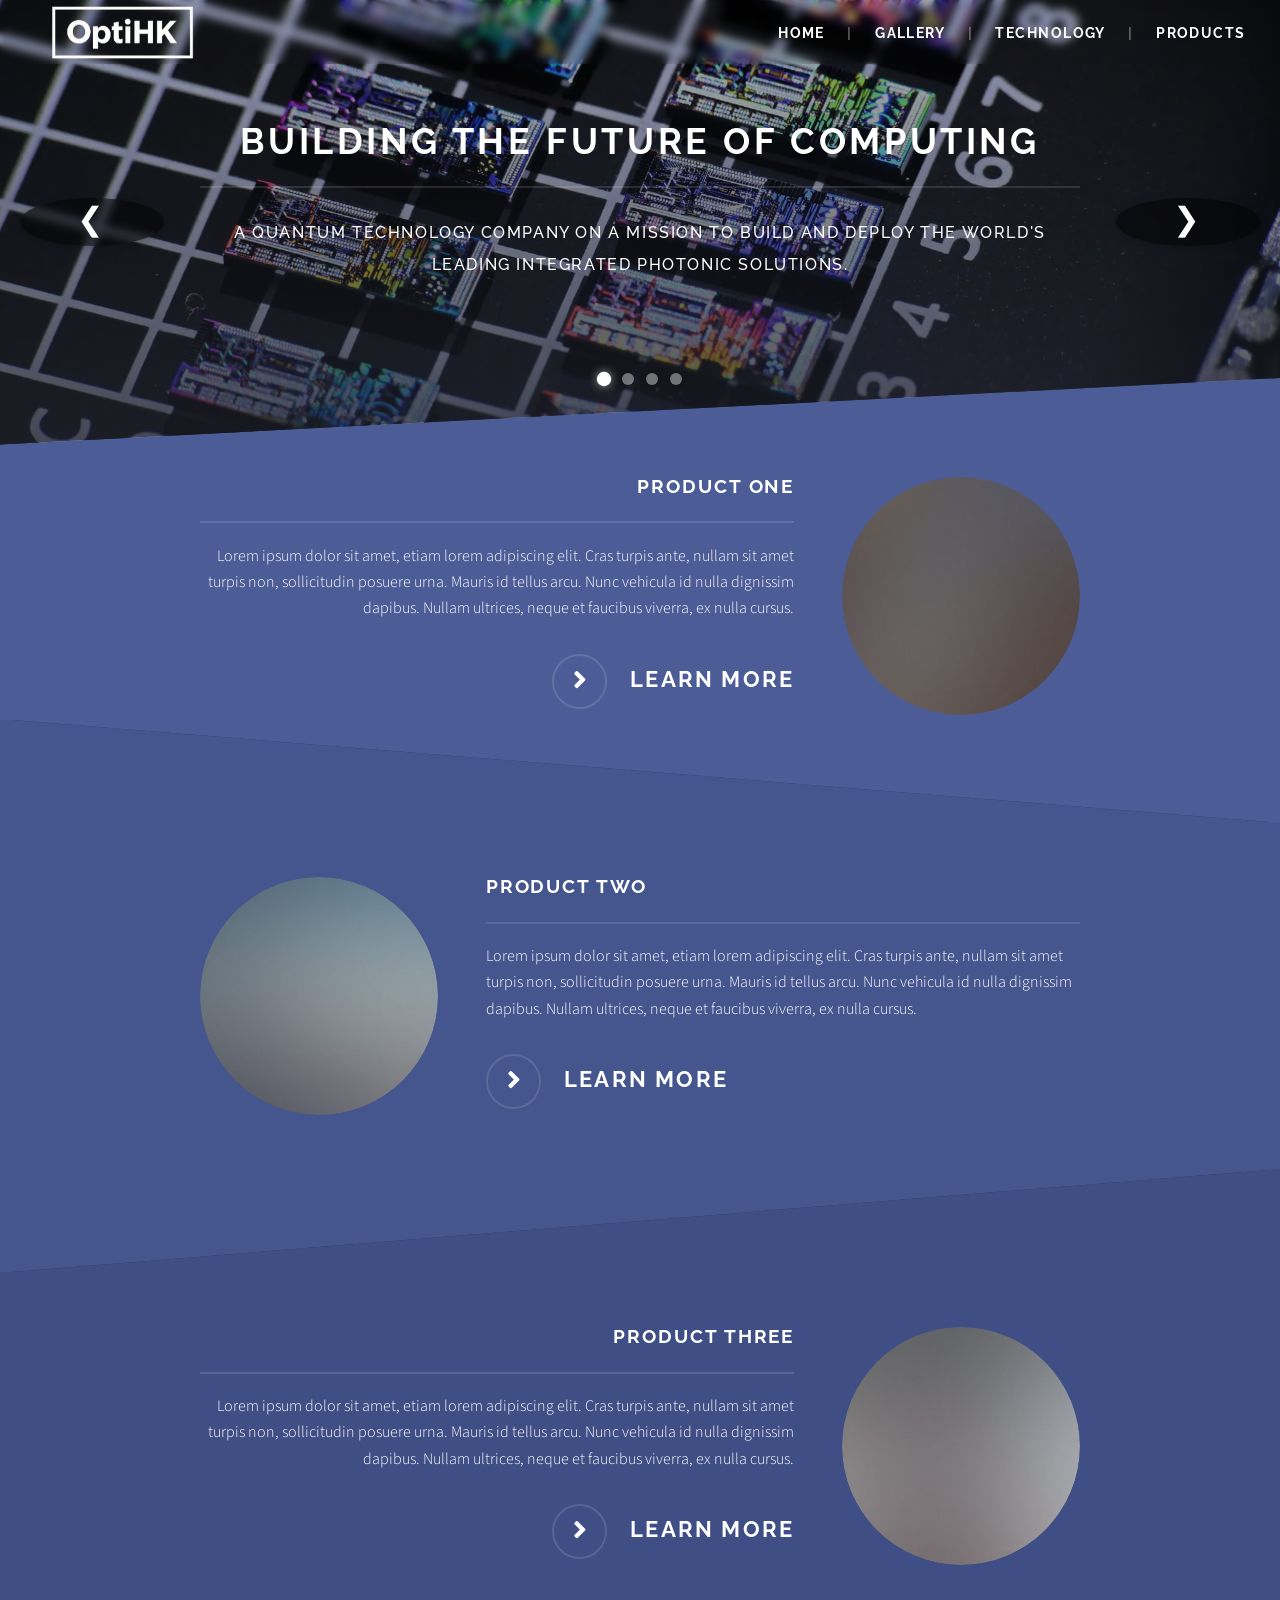
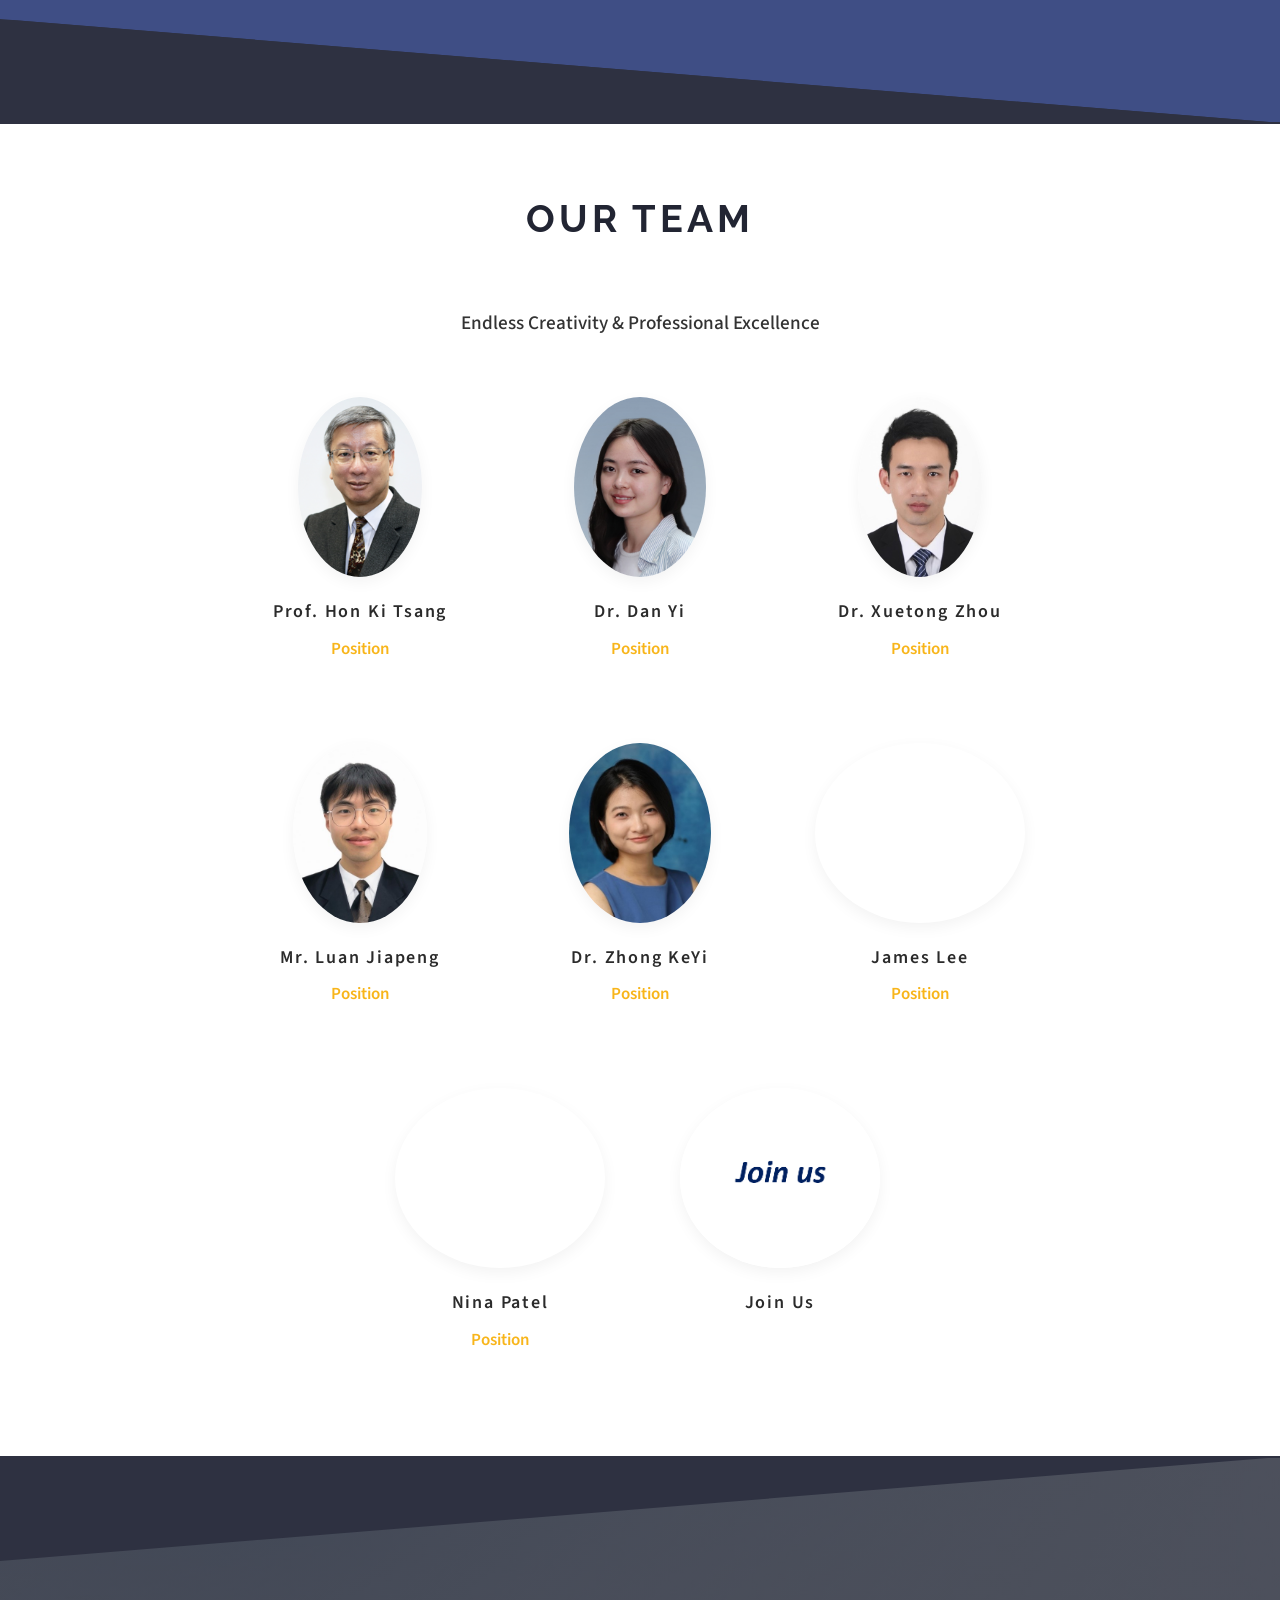
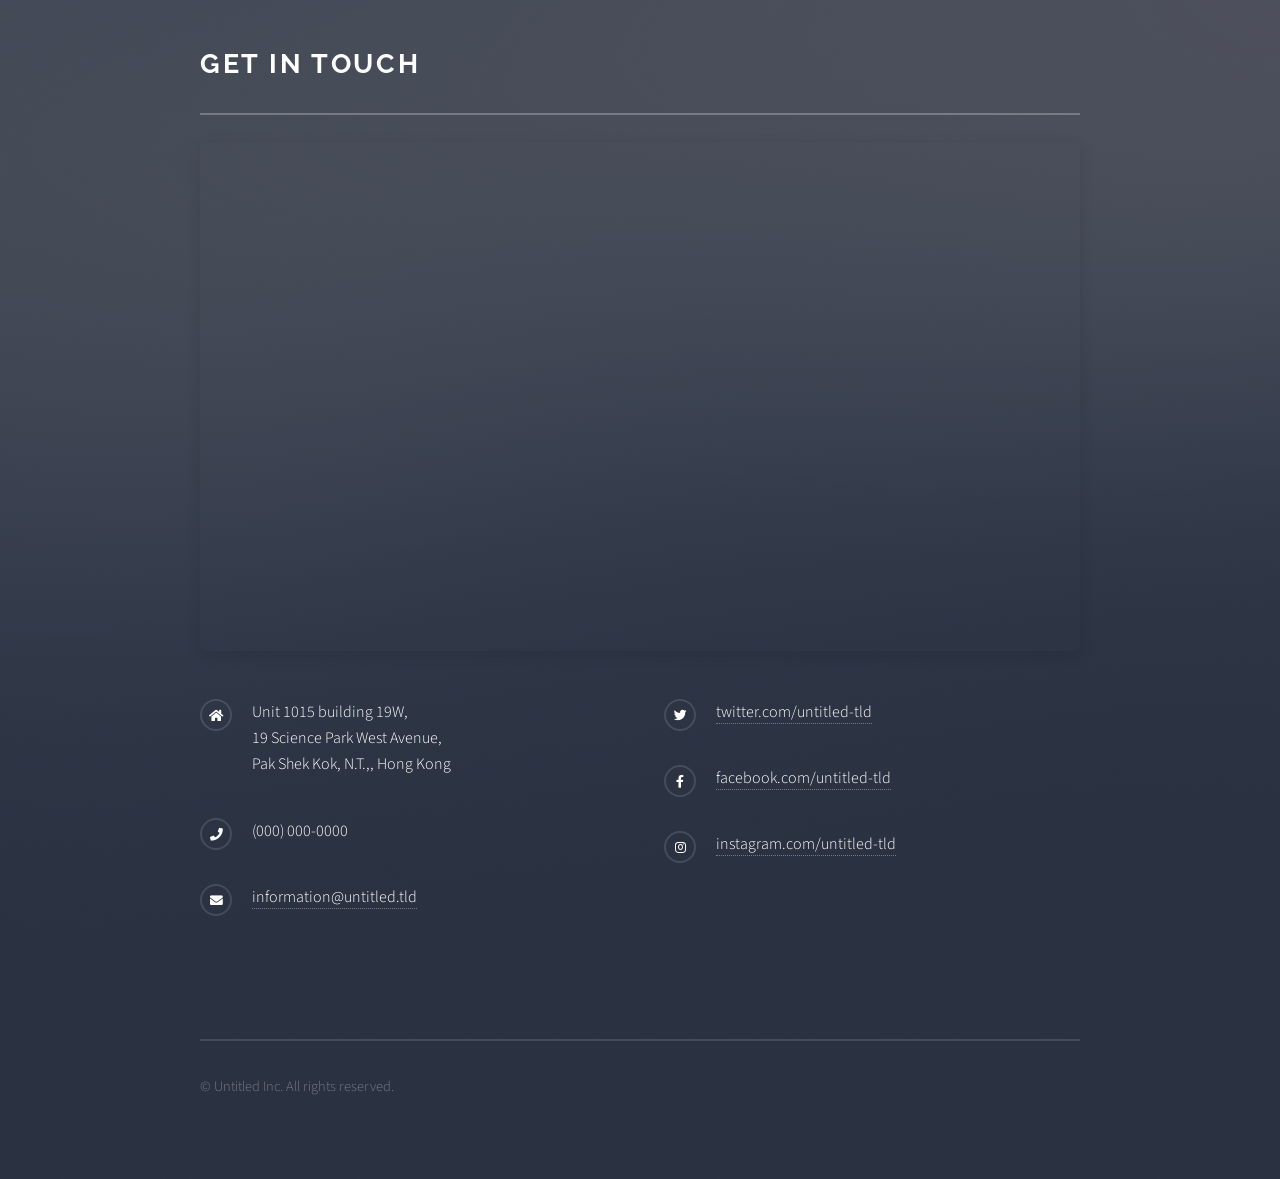
==== commit fdde43a0: "update" ====
--- a/index.html
+++ b/index.html
@@ -5,348 +5,785 @@
 	Free for personal and commercial use under the CCA 3.0 license (html5up.net/license)
 -->
 <html>
-	<head>
-		<title>OptiHK</title>
-		<meta charset="utf-8" />
-		<meta name="viewport" content="width=device-width, initial-scale=1, user-scalable=no" />
-		<link rel="stylesheet" href="assets/css/main.css" />
-		<noscript><link rel="stylesheet" href="assets/css/noscript.css" /></noscript>
-        
-	</head>
-	<body class="is-preload">
-
-		<!-- Page Wrapper -->
-			<div id="page-wrapper">
-
-				<!-- Header -->
-					<header id="header" class="alt">
-                        <h1>
-                            <a href="index.html">
-                                <img src="./images/navbar_logo.png"OptiHK Logo" class="header-logo">
-                            </a>
-                        </h1>
-						<nav>
-                            <a href="index.html">Home</a>
-                            <span class="nav-separator">|</span>
-                            <a href="gallery.html">Gallery</a>
-                            <span class="nav-separator">|</span>
-                            <a href="Technology.html">Technology</a>
-                            <span class="nav-separator">|</span>
-                            <a href="Products">Products</a>
-						</nav>
-                        <a href="#menu" class="menu-toggle">☰</a> 
-					</header>
-
-				<!-- Menu -->
-					<nav id="menu">
-						<div class="inner">
-							<h2>Menu</h2>
-							<ul class="links">
-								<li><a href="index.html">Home</a></li>                    
-                               
-                                <li><a href="gallery.html">Gallery</a></li>
-                                
-                                <li><a href="Technology.html">Technology</a></li>
-                                
-                                <li> <a href="Products">Products</a></li>
-							</ul>
-							<a href="#" class="close">Close</a>
-						</div>
-					</nav>
-
-				<!-- Banner -->
-					<section id="banner">
-						<div class="inner">
-							
-							
-                                
-                                    <h2>Building the future of computing</h2>
-                                    <p>A quantum technology company on a mission to build and deploy the world's leading integrated photonic solutions.</p>
-                              
-                              
-                           
-						   
-						
-							
-						</div>
-					</section>
-
-				<!-- Wrapper -->
-					<section id="wrapper">
-
-						<!-- One -->
-							<section id="one" class="wrapper spotlight style1">
-								<div class="inner">
-									<a href="#" class="image"><img src="images/pic01.jpg" alt="" /></a>
-									<div class="content">
-										<h2 class="major">Product one</h2>
-										<p>Lorem ipsum dolor sit amet, etiam lorem adipiscing elit. Cras turpis ante, nullam sit amet turpis non, sollicitudin posuere urna. Mauris id tellus arcu. Nunc vehicula id nulla dignissim dapibus. Nullam ultrices, neque et faucibus viverra, ex nulla cursus.</p>
-										<a href="#" class="special">Learn more</a>
-									</div>
-								</div>
-							</section>
-
-						<!-- Two -->
-							<section id="two" class="wrapper alt spotlight style2">
-								<div class="inner">
-									<a href="#" class="image"><img src="images/pic02.jpg" alt="" /></a>
-									<div class="content">
-										<h2 class="major">Product two</h2>
-										<p>Lorem ipsum dolor sit amet, etiam lorem adipiscing elit. Cras turpis ante, nullam sit amet turpis non, sollicitudin posuere urna. Mauris id tellus arcu. Nunc vehicula id nulla dignissim dapibus. Nullam ultrices, neque et faucibus viverra, ex nulla cursus.</p>
-										<a href="#" class="special">Learn more</a>
-									</div>
-								</div>
-							</section>
-
-						<!-- Three -->
-							<section id="three" class="wrapper spotlight style3">
-								<div class="inner">
-									<a href="#" class="image"><img src="images/pic03.jpg" alt="" /></a>
-									<div class="content">
-										<h2 class="major">product three</h2>
-										<p>Lorem ipsum dolor sit amet, etiam lorem adipiscing elit. Cras turpis ante, nullam sit amet turpis non, sollicitudin posuere urna. Mauris id tellus arcu. Nunc vehicula id nulla dignissim dapibus. Nullam ultrices, neque et faucibus viverra, ex nulla cursus.</p>
-										<a href="#" class="special">Learn more</a>
-									</div>
-								</div>
-							</section>
-
-
-						<!-- four-team section -->					
-<section id="team" class="wrapper alt style1 pixova-team-section">
-    <div class="inner">
-        <h2 class="major">Our Team</h2>
-        <p>Endless Creativity & Professional Excellence</p>
-        <div class="team-grid">
-            <!-- teamate 1 -->
-            <div class="pixova-team">
-                <div class="pixova-team-image">
-                    <img class="pixova-team-img" src="./images/poeple/HonKiTsang.png" alt="Prof. Hon Ki Tsang">
-                    <div class="pixova-team-description">
-                        <div class="pixova-team-member-icon"><a href="#"><i class="fab fa-facebook-f"></i></a></div>
-                        <div class="pixova-team-member-icon"><a href="#"><i class="fab fa-twitter"></i></a></div>
-                        <div class="pixova-team-member-icon"><a href="#"><i class="fab fa-linkedin-in"></i></a></div>
-                        <div class="pixova-team-member-icon"><a href="#"><i class="fab fa-instagram"></i></a></div>
+
+<head>
+    <title>OptiHK</title>
+    <meta charset="utf-8" />
+    <meta name="viewport" content="width=device-width, initial-scale=1, user-scalable=no" />
+    <link rel="stylesheet" href="assets/css/main.css" />
+    <noscript>
+        <link rel="stylesheet" href="assets/css/noscript.css" />
+    </noscript>
+
+    <style>
+        /* ========== banner gallery ========== */
+        #banner {
+            position: relative;
+            overflow: hidden;
+            background-color: #4c5c96;
+        }
+
+        /* arrow button */
+        .carousel-arrow {
+            position: absolute;
+            top: 50%;
+            transform: translateY(-50%);
+            background: rgba(0, 0, 0, 0.5);
+            backdrop-filter: blur(4px);
+            color: #fff;
+            border: none;
+            font-size: 2rem;
+            font-weight: 300;
+            width: 48px;
+            height: 48px;
+            border-radius: 50%;
+            cursor: pointer;
+            z-index: 20;
+            transition: all 0.2s ease;
+            display: flex;
+            align-items: center;
+            justify-content: center;
+            font-family: monospace;
+            line-height: 1;
+            box-shadow: 0 2px 10px rgba(0, 0, 0, 0.2);
+        }
+
+        .carousel-arrow:hover {
+            background: rgba(76, 92, 150, 0.85);
+            transform: translateY(-50%) scale(1.05);
+        }
+
+        .carousel-arrow.prev {
+            left: 20px;
+        }
+
+        .carousel-arrow.next {
+            right: 20px;
+        }
+
+
+        .carousel-dots {
+            position: absolute;
+            bottom: 60px;
+            left: 0;
+            right: 0;
+            text-align: center;
+            z-index: 20;
+            display: flex;
+            justify-content: center;
+            gap: 12px;
+            padding: 0;
+            margin: 0;
+            list-style: none;
+        }
+
+        .carousel-dots li {
+            display: inline-block;
+            width: 12px;
+            height: 12px;
+            margin: 0;
+            padding: 0;
+            cursor: pointer;
+            border-radius: 50%;
+            background-color: rgba(255, 255, 255, 0.4);
+            transition: all 0.2s ease;
+            box-shadow: 0 1px 3px rgba(0, 0, 0, 0.2);
+        }
+
+        .carousel-dots li.active {
+            background-color: #ffffff;
+            transform: scale(1.2);
+            box-shadow: 0 0 8px rgba(255, 255, 255, 0.6);
+        }
+
+
+        @media screen and (max-width: 736px) {
+            .carousel-arrow {
+                width: 36px;
+                height: 36px;
+                font-size: 1.4rem;
+            }
+
+            .carousel-arrow.prev {
+                left: 10px;
+            }
+
+            .carousel-arrow.next {
+                right: 10px;
+            }
+
+            .carousel-dots {
+                bottom: 50x;
+                gap: 8px;
+            }
+
+            .carousel-dots li {
+                width: 8px;
+                height: 8px;
+            }
+        }
+
+
+        #banner .inner {
+            position: relative;
+            z-index: 15;
+            pointer-events: auto;
+        }
+
+
+        /* #banner h2,
+        #banner p {
+            transition: opacity 0.25s ease-in-out;
+        }*/
+
+
+        .fade-text {
+            opacity: 0 !important;
+        }
+    </style>
+</head>
+
+<body class="is-preload">
+
+    <!-- Page Wrapper -->
+    <div id="page-wrapper">
+
+        <!-- Header -->
+        <header id="header" class="alt">
+            <h1>
+                <a href="index.html">
+                    <img src="./images/navbar_logo.png" OptiHK Logo" class="header-logo">
+                </a>
+            </h1>
+            <nav>
+                <a href="index.html">Home</a>
+                <span class="nav-separator">|</span>
+                <a href="gallery.html">Gallery</a>
+                <span class="nav-separator">|</span>
+                <a href="Technology.html">Technology</a>
+                <span class="nav-separator">|</span>
+                <a href="Products">Products</a>
+            </nav>
+            <a href="#menu" class="menu-toggle">☰</a>
+        </header>
+
+        <!-- Menu -->
+        <nav id="menu">
+            <div class="inner">
+                <h2>Menu</h2>
+                <ul class="links">
+                    <li><a href="index.html">Home</a></li>
+
+                    <li><a href="gallery.html">Gallery</a></li>
+
+                    <li><a href="Technology.html">Technology</a></li>
+
+                    <li> <a href="Products">Products</a></li>
+                </ul>
+                <a href="#" class="close">Close</a>
+            </div>
+        </nav>
+
+        <!-- Banner -->
+        <section id="banner">
+            <div class="inner">
+
+
+
+
+
+                <h2 id="dynamic-title">Building the future of computing</h2>
+                <p id="dynamic-desc">A quantum technology company on a mission to build and deploy the world's leading
+                    integrated photonic solutions.</p>
+            </div>
+         
+
+            <button class="carousel-arrow prev" aria-label="next">&#10094;</button>
+            <button class="carousel-arrow next" aria-label="previous">&#10095;</button>
+
+
+            <ul class="carousel-dots" id="carousel-dots"></ul>
+
+
+
+
+
+
+    </div>
+    </section>
+
+    <!-- Wrapper -->
+    <section id="wrapper">
+
+        <!-- One -->
+        <section id="one" class="wrapper spotlight style1">
+            <div class="inner">
+                <a href="#" class="image"><img src="images/pic01.jpg" alt="" /></a>
+                <div class="content">
+                    <h2 class="major">Product one</h2>
+                    <p>Lorem ipsum dolor sit amet, etiam lorem adipiscing elit. Cras turpis ante, nullam sit amet turpis
+                        non, sollicitudin posuere urna. Mauris id tellus arcu. Nunc vehicula id nulla dignissim dapibus.
+                        Nullam ultrices, neque et faucibus viverra, ex nulla cursus.</p>
+                    <a href="#" class="special">Learn more</a>
+                </div>
+            </div>
+        </section>
+
+        <!-- Two -->
+        <section id="two" class="wrapper alt spotlight style2">
+            <div class="inner">
+                <a href="#" class="image"><img src="images/pic02.jpg" alt="" /></a>
+                <div class="content">
+                    <h2 class="major">Product two</h2>
+                    <p>Lorem ipsum dolor sit amet, etiam lorem adipiscing elit. Cras turpis ante, nullam sit amet turpis
+                        non, sollicitudin posuere urna. Mauris id tellus arcu. Nunc vehicula id nulla dignissim dapibus.
+                        Nullam ultrices, neque et faucibus viverra, ex nulla cursus.</p>
+                    <a href="#" class="special">Learn more</a>
+                </div>
+            </div>
+        </section>
+
+        <!-- Three -->
+        <section id="three" class="wrapper spotlight style3">
+            <div class="inner">
+                <a href="#" class="image"><img src="images/pic03.jpg" alt="" /></a>
+                <div class="content">
+                    <h2 class="major">product three</h2>
+                    <p>Lorem ipsum dolor sit amet, etiam lorem adipiscing elit. Cras turpis ante, nullam sit amet turpis
+                        non, sollicitudin posuere urna. Mauris id tellus arcu. Nunc vehicula id nulla dignissim dapibus.
+                        Nullam ultrices, neque et faucibus viverra, ex nulla cursus.</p>
+                    <a href="#" class="special">Learn more</a>
+                </div>
+            </div>
+        </section>
+
+
+        <!-- four-team section -->
+        <section id="team" class="wrapper alt style1 pixova-team-section">
+            <div class="inner">
+                <h2 class="major">Our Team</h2>
+                <p>Endless Creativity & Professional Excellence</p>
+                <div class="team-grid">
+                    <!-- teamate 1 -->
+                    <div class="pixova-team">
+                        <div class="pixova-team-image">
+                            <img class="pixova-team-img" src="./images/poeple/HonKiTsang.png" alt="Prof. Hon Ki Tsang">
+                            <div class="pixova-team-description">
+                                <div class="pixova-team-member-icon"><a href="#"><i class="fab fa-facebook-f"></i></a>
+                                </div>
+                                <div class="pixova-team-member-icon"><a href="#"><i class="fab fa-twitter"></i></a>
+                                </div>
+                                <div class="pixova-team-member-icon"><a href="#"><i class="fab fa-linkedin-in"></i></a>
+                                </div>
+                                <div class="pixova-team-member-icon"><a href="#"><i class="fab fa-instagram"></i></a>
+                                </div>
+                            </div>
+                        </div>
+                        <h3 class="pixova-team-member-name">Prof. Hon Ki Tsang</h3>
+                        <div class="pixova-team-member-description">Position</div>
                     </div>
+                    <!-- teamate 2 -->
+                    <div class="pixova-team">
+                        <div class="pixova-team-image">
+                            <img class="pixova-team-img" src="./images/poeple/YiDan.png" alt="Dr. Dan Yi">
+                            <div class="pixova-team-description">
+                                <div class="pixova-team-member-icon"><a href="#"><i class="fab fa-facebook-f"></i></a>
+                                </div>
+                                <div class="pixova-team-member-icon"><a href="#"><i class="fab fa-twitter"></i></a>
+                                </div>
+                                <div class="pixova-team-member-icon"><a href="#"><i class="fab fa-github"></i></a></div>
+                                <div class="pixova-team-member-icon"><a href="#"><i class="fab fa-linkedin-in"></i></a>
+                                </div>
+                            </div>
+                        </div>
+                        <h3 class="pixova-team-member-name">Dr. Dan Yi</h3>
+                        <div class="pixova-team-member-description">Position</div>
+                    </div>
+                    <!-- teammate 3 -->
+                    <div class="pixova-team">
+                        <div class="pixova-team-image">
+                            <img class="pixova-team-img" src="./images/poeple/ZhouXueTong.jpg" alt="Dr. Xuetong Zhou">
+                            <div class="pixova-team-description">
+                                <div class="pixova-team-member-icon"><a href="#"><i class="fab fa-facebook-f"></i></a>
+                                </div>
+                                <div class="pixova-team-member-icon"><a href="#"><i class="fab fa-twitter"></i></a>
+                                </div>
+                                <div class="pixova-team-member-icon"><a href="#"><i class="fab fa-dribbble"></i></a>
+                                </div>
+                                <div class="pixova-team-member-icon"><a href="#"><i class="fab fa-behance"></i></a>
+                                </div>
+                            </div>
+                        </div>
+                        <h3 class="pixova-team-member-name">Dr. Xuetong Zhou</h3>
+                        <div class="pixova-team-member-description">Position</div>
+                    </div>
+                    <!-- teammate 4 -->
+                    <div class="pixova-team">
+                        <div class="pixova-team-image">
+                            <img class="pixova-team-img" src="./images/poeple/LuanJiaPeng.jpg" alt="Mr. Luan jiapeng">
+                            <div class="pixova-team-description">
+                                <div class="pixova-team-member-icon"><a href="#"><i class="fab fa-facebook-f"></i></a>
+                                </div>
+                                <div class="pixova-team-member-icon"><a href="#"><i class="fab fa-twitter"></i></a>
+                                </div>
+                                <div class="pixova-team-member-icon"><a href="#"><i class="fab fa-linkedin-in"></i></a>
+                                </div>
+                                <div class="pixova-team-member-icon"><a href="#"><i class="fab fa-medium-m"></i></a>
+                                </div>
+                            </div>
+                        </div>
+                        <h3 class="pixova-team-member-name">Mr. Luan jiapeng</h3>
+                        <div class="pixova-team-member-description">Position</div>
+                    </div>
+                    <!-- teammte 5 -->
+                    <div class="pixova-team">
+                        <div class="pixova-team-image">
+                            <img class="pixova-team-img" src="./images/poeple/ZhongKeYi.jpg" alt="Dr. Zhong KeYi">
+                            <div class="pixova-team-description">
+                                <div class="pixova-team-member-icon"><a href="#"><i class="fab fa-facebook-f"></i></a>
+                                </div>
+                                <div class="pixova-team-member-icon"><a href="#"><i class="fab fa-twitter"></i></a>
+                                </div>
+                                <div class="pixova-team-member-icon"><a href="#"><i class="fab fa-instagram"></i></a>
+                                </div>
+                                <div class="pixova-team-member-icon"><a href="#"><i class="fab fa-pinterest"></i></a>
+                                </div>
+                            </div>
+                        </div>
+                        <h3 class="pixova-team-member-name">Dr. Zhong KeYi</h3>
+                        <div class="pixova-team-member-description">Position</div>
+                    </div>
+
+
+
+                    <!-- teammate 6 -->
+
+                    <div class="pixova-team">
+                        <div class="pixova-team-image">
+                            <img class="pixova-team-img" src="https://randomuser.me/api/portraits/men/52.jpg"
+                                alt="Join us">
+                            <div class="pixova-team-description">
+                                <div class="pixova-team-member-icon"><a href="#"><i class="fab fa-facebook-f"></i></a>
+                                </div>
+                                <div class="pixova-team-member-icon"><a href="#"><i class="fab fa-twitter"></i></a>
+                                </div>
+                                <div class="pixova-team-member-icon"><a href="#"><i class="fab fa-github"></i></a></div>
+                                <div class="pixova-team-member-icon"><a href="#"><i
+                                            class="fab fa-stack-overflow"></i></a></div>
+                            </div>
+                        </div>
+                        <h3 class="pixova-team-member-name">James Lee</h3>
+                        <div class="pixova-team-member-description">Position</div>
+                    </div>
+
+
+
+                    <!-- teammate 7 -->
+
+
+                    <div class="pixova-team">
+                        <div class="pixova-team-image">
+                            <img class="pixova-team-img" src="https://randomuser.me/api/portraits/men/52.jpg"
+                                alt="Nina Patel">
+                            <div class="pixova-team-description">
+                                <div class="pixova-team-member-icon"><a href="#"><i class="fab fa-facebook-f"></i></a>
+                                </div>
+                                <div class="pixova-team-member-icon"><a href="#"><i class="fab fa-twitter"></i></a>
+                                </div>
+                                <div class="pixova-team-member-icon"><a href="#"><i class="fab fa-linkedin-in"></i></a>
+                                </div>
+                                <div class="pixova-team-member-icon"><a href="#"><i class="fab fa-dribbble"></i></a>
+                                </div>
+                            </div>
+                        </div>
+                        <h3 class="pixova-team-member-name">Nina Patel</h3>
+                        <div class="pixova-team-member-description">Position</div>
+                    </div>
+
+
+
+
+                    <!-- teammate 8 -->
+
+                    <div class="pixova-team">
+                        <div class="pixova-team-image">
+                            <img class="pixova-team-img" src="./images/poeple/Join_us.png" alt="">
+                            <div class="pixova-team-description">
+                                <div class="pixova-team-member-icon"><a href="#"><i class="fab fa-facebook-f"></i></a>
+                                </div>
+                                <div class="pixova-team-member-icon"><a href="#"><i class="fab fa-twitter"></i></a>
+                                </div>
+                                <div class="pixova-team-member-icon"><a href="#"><i class="fab fa-instagram"></i></a>
+                                </div>
+                                <div class="pixova-team-member-icon"><a href="#"><i class="fab fa-medium-m"></i></a>
+                                </div>
+                            </div>
+                        </div>
+                        <h3 class="pixova-team-member-name">Join us</h3>
+                        <div class="pixova-team-member-description"></div>
+                    </div>
+
+
                 </div>
-                <h3 class="pixova-team-member-name">Prof. Hon Ki Tsang</h3>
-                <div class="pixova-team-member-description">Position</div>
             </div>
-            <!-- teamate 2 -->
-            <div class="pixova-team">
-                <div class="pixova-team-image">
-                    <img class="pixova-team-img" src="./images/poeple/YiDan.png" alt="Dr. Dan Yi">
-                    <div class="pixova-team-description">
-                        <div class="pixova-team-member-icon"><a href="#"><i class="fab fa-facebook-f"></i></a></div>
-                        <div class="pixova-team-member-icon"><a href="#"><i class="fab fa-twitter"></i></a></div>
-                        <div class="pixova-team-member-icon"><a href="#"><i class="fab fa-github"></i></a></div>
-                        <div class="pixova-team-member-icon"><a href="#"><i class="fab fa-linkedin-in"></i></a></div>
-                    </div>
+        </section>
+
+
+
+
+        <section id="footer">
+            <div class="inner">
+                <h2 class="major">Get in touch</h2>
+
+
+                <!-- map -->
+                <div class="map-wrapper">
+                    <iframe
+                        src="https://www.google.com/maps/embed?pb=!1m18!1m12!1m3!1d3688.047704377774!2d114.20576267589978!3d22.427230238281442!2m3!1f0!2f0!3f0!3m2!1i1024!2i768!4f13.1!3m3!1m2!1s0x34040890c6e5ba1d%3A0x229fd5a68b3f0244!2z5rKZ55Sw56eR5oqA5aSn6YGT6KW_MTnomZ9Vbml0IDEwMTUgYnVpbGRpbmcgMTlX!5e0!3m2!1szh-TW!2shk!4v1774511032604!5m2!1szh-TW!2shk"
+                        width="100%" height="500" style="border:0; border-radius: 5px;" allowfullscreen=""
+                        loading="lazy" referrerpolicy="no-referrer-when-downgrade">
+                    </iframe>
                 </div>
-                <h3 class="pixova-team-member-name">Dr. Dan Yi</h3>
-                <div class="pixova-team-member-description">Position</div>
+
+                <div class="contact-two-columns">
+
+                    <ul class="contact contact-left">
+                        <li class="icon solid fa-home">
+                            Unit 1015 building 19W,<br />
+                            19 Science Park West Avenue,<br />
+                            Pak Shek Kok, N.T.,, Hong Kong
+                        </li>
+                        <li class="icon solid fa-phone">(000) 000-0000</li>
+                        <li class="icon solid fa-envelope"><a href="#">information@untitled.tld</a></li>
+                    </ul>
+
+
+                    <ul class="contact contact-right">
+                        <li class="icon brands fa-twitter"><a href="#">twitter.com/untitled-tld</a></li>
+                        <li class="icon brands fa-facebook-f"><a href="#">facebook.com/untitled-tld</a></li>
+                        <li class="icon brands fa-instagram"><a href="#">instagram.com/untitled-tld</a></li>
+                    </ul>
+                </div>
+
+
+                <ul class="copyright">
+                    <li>&copy; Untitled Inc. All rights reserved.</li>
+
+                </ul>
             </div>
-            <!-- teammate 3 -->
-            <div class="pixova-team">
-                <div class="pixova-team-image">
-                    <img class="pixova-team-img" src="./images/poeple/ZhouXueTong.jpg" alt="Dr. Xuetong Zhou">
-                    <div class="pixova-team-description">
-                        <div class="pixova-team-member-icon"><a href="#"><i class="fab fa-facebook-f"></i></a></div>
-                        <div class="pixova-team-member-icon"><a href="#"><i class="fab fa-twitter"></i></a></div>
-                        <div class="pixova-team-member-icon"><a href="#"><i class="fab fa-dribbble"></i></a></div>
-                        <div class="pixova-team-member-icon"><a href="#"><i class="fab fa-behance"></i></a></div>
-                    </div>
-                </div>
-                <h3 class="pixova-team-member-name">Dr. Xuetong Zhou</h3>
-                <div class="pixova-team-member-description">Position</div>
-            </div>
-            <!-- teammate 4 -->
-            <div class="pixova-team">
-                <div class="pixova-team-image">
-                    <img class="pixova-team-img" src="./images/poeple/LuanJiaPeng.jpg" alt="Mr. Luan jiapeng">
-                    <div class="pixova-team-description">
-                        <div class="pixova-team-member-icon"><a href="#"><i class="fab fa-facebook-f"></i></a></div>
-                        <div class="pixova-team-member-icon"><a href="#"><i class="fab fa-twitter"></i></a></div>
-                        <div class="pixova-team-member-icon"><a href="#"><i class="fab fa-linkedin-in"></i></a></div>
-                        <div class="pixova-team-member-icon"><a href="#"><i class="fab fa-medium-m"></i></a></div>
-                    </div>
-                </div>
-                <h3 class="pixova-team-member-name">Mr. Luan jiapeng</h3>
-                <div class="pixova-team-member-description">Position</div>
-            </div>
-            <!-- teammte 5 -->
-            <div class="pixova-team">
-                <div class="pixova-team-image">
-                    <img class="pixova-team-img" src="./images/poeple/ZhongKeYi.jpg" alt="Dr. Zhong KeYi">
-                    <div class="pixova-team-description">
-                        <div class="pixova-team-member-icon"><a href="#"><i class="fab fa-facebook-f"></i></a></div>
-                        <div class="pixova-team-member-icon"><a href="#"><i class="fab fa-twitter"></i></a></div>
-                        <div class="pixova-team-member-icon"><a href="#"><i class="fab fa-instagram"></i></a></div>
-                        <div class="pixova-team-member-icon"><a href="#"><i class="fab fa-pinterest"></i></a></div>
-                    </div>
-                </div>
-                <h3 class="pixova-team-member-name">Dr. Zhong KeYi</h3>
-                <div class="pixova-team-member-description">Position</div>
-            </div>
-
-			
-
-            <!-- teammate 6 -->
-			  
-            <div class="pixova-team">
-                <div class="pixova-team-image">
-                    <img class="pixova-team-img" src="https://randomuser.me/api/portraits/men/52.jpg" alt="Join us">
-                    <div class="pixova-team-description">
-                        <div class="pixova-team-member-icon"><a href="#"><i class="fab fa-facebook-f"></i></a></div>
-                        <div class="pixova-team-member-icon"><a href="#"><i class="fab fa-twitter"></i></a></div>
-                        <div class="pixova-team-member-icon"><a href="#"><i class="fab fa-github"></i></a></div>
-                        <div class="pixova-team-member-icon"><a href="#"><i class="fab fa-stack-overflow"></i></a></div>
-                    </div>
-                </div>
-                <h3 class="pixova-team-member-name">James Lee</h3>
-                <div class="pixova-team-member-description">Position</div>
-            </div>
-
-			
-			
-            <!-- teammate 7 -->
-			  
-
-            <div class="pixova-team">
-                <div class="pixova-team-image">
-                    <img class="pixova-team-img" src="https://randomuser.me/api/portraits/men/52.jpg" alt="Nina Patel">
-                    <div class="pixova-team-description">
-                        <div class="pixova-team-member-icon"><a href="#"><i class="fab fa-facebook-f"></i></a></div>
-                        <div class="pixova-team-member-icon"><a href="#"><i class="fab fa-twitter"></i></a></div>
-                        <div class="pixova-team-member-icon"><a href="#"><i class="fab fa-linkedin-in"></i></a></div>
-                        <div class="pixova-team-member-icon"><a href="#"><i class="fab fa-dribbble"></i></a></div>
-                    </div>
-                </div>
-                <h3 class="pixova-team-member-name">Nina Patel</h3>
-                <div class="pixova-team-member-description">Position</div>
-            </div>
-
-			
-
-
-            <!-- teammate 8 -->
-			  
-            <div class="pixova-team">
-                <div class="pixova-team-image">
-                    <img class="pixova-team-img" src="./images/poeple/Join_us.png" alt="">
-                    <div class="pixova-team-description">
-                        <div class="pixova-team-member-icon"><a href="#"><i class="fab fa-facebook-f"></i></a></div>
-                        <div class="pixova-team-member-icon"><a href="#"><i class="fab fa-twitter"></i></a></div>
-                        <div class="pixova-team-member-icon"><a href="#"><i class="fab fa-instagram"></i></a></div>
-                        <div class="pixova-team-member-icon"><a href="#"><i class="fab fa-medium-m"></i></a></div>
-                    </div>
-                </div>
-                <h3 class="pixova-team-member-name">Join us</h3>
-                <div class="pixova-team-member-description"></div>
-            </div>
-		
-		    
-        </div>
-    </div>
-</section>
-
-
-
-					
-<section id="footer">
-    <div class="inner">
-        <h2 class="major">Get in touch</h2>
-        
-
-        <!-- map -->
-        <div class="map-wrapper">
-            <iframe 
-			src="https://www.google.com/maps/embed?pb=!1m18!1m12!1m3!1d3688.047704377774!2d114.20576267589978!3d22.427230238281442!2m3!1f0!2f0!3f0!3m2!1i1024!2i768!4f13.1!3m3!1m2!1s0x34040890c6e5ba1d%3A0x229fd5a68b3f0244!2z5rKZ55Sw56eR5oqA5aSn6YGT6KW_MTnomZ9Vbml0IDEwMTUgYnVpbGRpbmcgMTlX!5e0!3m2!1szh-TW!2shk!4v1774511032604!5m2!1szh-TW!2shk" 
-                width="100%" 
-                height="500" 
-                style="border:0; border-radius: 5px;" 
-                allowfullscreen="" 
-                loading="lazy"
-                referrerpolicy="no-referrer-when-downgrade">
-            </iframe>
-        </div>
-
-        <div class="contact-two-columns">
-      
-            <ul class="contact contact-left">
-                <li class="icon solid fa-home">
-                    Unit 1015 building 19W,<br />
-                    19 Science Park West Avenue,<br />
-                    Pak Shek Kok, N.T.,, Hong Kong
-                </li>
-                <li class="icon solid fa-phone">(000) 000-0000</li>
-                <li class="icon solid fa-envelope"><a href="#">information@untitled.tld</a></li>
-            </ul>
-
-           
-            <ul class="contact contact-right">
-                <li class="icon brands fa-twitter"><a href="#">twitter.com/untitled-tld</a></li>
-                <li class="icon brands fa-facebook-f"><a href="#">facebook.com/untitled-tld</a></li>
-                <li class="icon brands fa-instagram"><a href="#">instagram.com/untitled-tld</a></li>
-            </ul>
-        </div>
-
-    
-        <ul class="copyright">
-            <li>&copy; Untitled Inc. All rights reserved.</li>
-         
-        </ul>
-    </div>
-</section>
-
-
-
-
-		<!-- Scripts -->
-			<script src="assets/js/jquery.min.js"></script>
-			<script src="assets/js/jquery.scrollex.min.js"></script>
-			<script src="assets/js/browser.min.js"></script>
-			<script src="assets/js/breakpoints.min.js"></script>
-			<script src="assets/js/util.js"></script>
-			<script src="assets/js/main.js"></script>
-
-
-       <!-- Team section Scripts -->
-
-	   <script>
-        document.addEventListener('DOMContentLoaded', function() {
-            var teamSection = document.getElementById('team');
-            if (!teamSection) return;
-            var teamMembers = document.querySelectorAll('#team .pixova-team');
-            if (teamMembers.length === 0) return;
-        
-            var observer = null;
-        
-            
-            function getThreshold() {
-                var width = window.innerWidth;
-                if (width <= 480) return 0.1;      // phone
-                if (width <= 768) return 0.3;      // pad
-                return 0.6;                         // desktop
-            }
-        
-            function initObserver() {
-                if (observer) observer.disconnect();
-                var threshold = getThreshold();
-                observer = new IntersectionObserver(function(entries) {
-                    entries.forEach(function(entry) {
-                        if (entry.isIntersecting) {
-                            teamMembers.forEach(function(member) {
-                                member.classList.add('animated');
-                            });
-                            observer.unobserve(teamSection);
+        </section>
+
+
+
+
+        <!-- Scripts -->
+        <script src="assets/js/jquery.min.js"></script>
+        <script src="assets/js/jquery.scrollex.min.js"></script>
+        <script src="assets/js/browser.min.js"></script>
+        <script src="assets/js/breakpoints.min.js"></script>
+        <script src="assets/js/util.js"></script>
+        <script src="assets/js/main.js"></script>
+
+
+        <!-- Team section Scripts -->
+
+        <script>
+            document.addEventListener('DOMContentLoaded', function () {
+                var teamSection = document.getElementById('team');
+                if (!teamSection) return;
+                var teamMembers = document.querySelectorAll('#team .pixova-team');
+                if (teamMembers.length === 0) return;
+
+                var observer = null;
+
+
+                function getThreshold() {
+                    var width = window.innerWidth;
+                    if (width <= 480) return 0.1;      // phone
+                    if (width <= 768) return 0.3;      // pad
+                    return 0.6;                         // desktop
+                }
+
+                function initObserver() {
+                    if (observer) observer.disconnect();
+                    var threshold = getThreshold();
+                    observer = new IntersectionObserver(function (entries) {
+                        entries.forEach(function (entry) {
+                            if (entry.isIntersecting) {
+                                teamMembers.forEach(function (member) {
+                                    member.classList.add('animated');
+                                });
+                                observer.unobserve(teamSection);
+                            }
+                        });
+                    }, { threshold: threshold });
+                    observer.observe(teamSection);
+                }
+
+                initObserver();
+
+                window.addEventListener('resize', initObserver);
+            });
+        </script>
+
+
+
+        <!-- gallery function -->
+        <script>
+            (function () {
+
+                const slidesData = [
+
+
+                    {
+                        bgImage: "images/banner/DSC_2979.webp",
+                        title: "Building the future of computing",
+                        desc: "A quantum technology company on a mission to build and deploy the world's leading integrated photonic solutions."
+                    },
+                    {
+                        bgImage: "images/banner/DSC_2976.webp",
+                        title: "BBBBBBBBBBBBBBBBBBBBBBB",
+                        desc: "A quantum technology company on a mission to build and deploy the world's leading integrated photonic solutions."
+                    },
+                    {
+                        bgImage: "images/banner/DSC_3024.webp",
+                        title: "CCCCCCCCCCCCCCCCC",
+                        desc: "A quantum technology company on a mission to build and deploy the world's leading integrated photonic solutions."
+                    },
+                    {
+                        bgImage: "images/banner/DSC_3067.webp",
+                        title: "DDDDDDDDDDDDDDDDDDDD",
+                        desc: "A quantum technology company on a mission to build and deploy the world's leading integrated photonic solutions."
+                    }
+                ];
+
+
+                function preloadGalleryImages() {
+                    slidesData.forEach(slide => {
+                        const img = new Image();
+                        img.src = slide.bgImage;
+                    });
+                }
+
+
+
+                let currentIndex = 0;
+                const $banner = document.getElementById('banner');
+                const $title = document.getElementById('dynamic-title');
+                const $desc = document.getElementById('dynamic-desc');
+                const $prevBtn = document.querySelector('.carousel-arrow.prev');
+                const $nextBtn = document.querySelector('.carousel-arrow.next');
+                const $dotsContainer = document.getElementById('carousel-dots');
+
+                let autoTimer = null;
+                let isTransitioning = false;
+
+
+                function updateSlide(index, direction = 'next') {
+                    if (isTransitioning) return;
+                    if (index < 0) index = slidesData.length - 1;
+                    if (index >= slidesData.length) index = 0;
+                    if (index === currentIndex && !direction) return;
+
+                    isTransitioning = true;
+                    const slide = slidesData[index];
+
+
+                    if ($title && $desc) {
+                        $title.style.opacity = '0';
+                        $desc.style.opacity = '0';
+                    }
+
+
+                    const gradientOverlay = "linear-gradient(to top, rgba(46, 49, 65, 0.7), rgba(46, 49, 65, 0.0))";
+                    const newBgImage = `url("${slide.bgImage}")`;
+
+                    $banner.style.setProperty('background-image', `${gradientOverlay}, ${newBgImage}`, 'important');
+                    $banner.style.setProperty('background-size', 'auto, cover', 'important');
+                    $banner.style.setProperty('background-position', 'center, center', 'important');
+                    $banner.style.setProperty('background-repeat', 'no-repeat, no-repeat', 'important');
+                    $banner.style.setProperty('background-attachment', 'scroll', 'important');
+
+                    // gallery title
+                    //if ($title) $title.textContent = slide.title;
+                    //if ($desc) $desc.textContent = slide.desc;
+
+
+                    updateDotsActive(index);
+
+
+                    setTimeout(() => {
+                        if ($title) $title.style.opacity = '1';
+                        if ($desc) $desc.style.opacity = '1';
+                        currentIndex = index;
+                        isTransitioning = false;
+                    }, 200);
+                }
+
+
+                function buildDots() {
+                    if (!$dotsContainer) return;
+                    $dotsContainer.innerHTML = '';
+                    slidesData.forEach((_, idx) => {
+                        const dot = document.createElement('li');
+                        dot.setAttribute('data-index', idx);
+                        dot.addEventListener('click', (e) => {
+                            e.stopPropagation();
+                            if (idx === currentIndex || isTransitioning) return;
+                            updateSlide(idx);
+                            resetAutoTimer();
+                        });
+                        $dotsContainer.appendChild(dot);
+                    });
+                    updateDotsActive(0);
+                }
+
+                function updateDotsActive(activeIdx) {
+                    if (!$dotsContainer) return;
+                    const dots = $dotsContainer.querySelectorAll('li');
+                    dots.forEach((dot, i) => {
+                        if (i === activeIdx) {
+                            dot.classList.add('active');
+                        } else {
+                            dot.classList.remove('active');
                         }
                     });
-                }, { threshold: threshold });
-                observer.observe(teamSection);
-            }
-        
-            initObserver();
-            
-            window.addEventListener('resize', initObserver);
-        });
+                }
+
+
+                function nextSlide() {
+                    if (isTransitioning) return;
+                    let newIndex = currentIndex + 1;
+                    if (newIndex >= slidesData.length) newIndex = 0;
+                    updateSlide(newIndex, 'next');
+                    resetAutoTimer();
+                }
+
+                function prevSlide() {
+                    if (isTransitioning) return;
+                    let newIndex = currentIndex - 1;
+                    if (newIndex < 0) newIndex = slidesData.length - 1;
+                    updateSlide(newIndex, 'prev');
+                    resetAutoTimer();
+                }
+
+
+                function startAutoPlay() {
+                    if (autoTimer) clearInterval(autoTimer);
+                    autoTimer = setInterval(() => {
+                        if (!isTransitioning) {
+                            nextSlide();
+                        }
+                    }, 4000);
+                }
+
+                function resetAutoTimer() {
+                    if (autoTimer) {
+                        clearInterval(autoTimer);
+                        startAutoPlay();
+                    }
+                }
+
+
+                if ($prevBtn) $prevBtn.addEventListener('click', (e) => {
+                    e.preventDefault();
+                    prevSlide();
+                });
+                if ($nextBtn) $nextBtn.addEventListener('click', (e) => {
+                    e.preventDefault();
+                    nextSlide();
+                });
+
+
+                let touchStartX = 0;
+                let touchEndX = 0;
+                $banner.addEventListener('touchstart', (e) => {
+                    touchStartX = e.changedTouches[0].screenX;
+                }, { passive: true });
+                $banner.addEventListener('touchend', (e) => {
+                    touchEndX = e.changedTouches[0].screenX;
+                    const delta = touchEndX - touchStartX;
+                    if (Math.abs(delta) > 50) {
+                        if (delta > 0) {
+                            prevSlide();
+                        } else {
+                            nextSlide();
+                        }
+                        resetAutoTimer();
+                    }
+                });
+
+
+                function initCarousel() {
+                    preloadGalleryImages();
+                    buildDots();
+
+
+                    const firstSlide = slidesData[0];
+                    const gradient = "linear-gradient(to top, rgba(46, 49, 65, 0.7), rgba(46, 49, 65, 0.0))";
+                    $banner.style.setProperty('background-image', `${gradient}, url("${firstSlide.bgImage}")`, 'important');
+                    $banner.style.setProperty('background-size', 'auto, cover', 'important');
+                    $banner.style.setProperty('background-position', 'center, center', 'important');
+
+
+                    currentIndex = 0;
+                    updateDotsActive(0);
+                    startAutoPlay();
+                }
+
+
+                if (document.readyState === 'loading') {
+                    document.addEventListener('DOMContentLoaded', initCarousel);
+                } else {
+                    window.addEventListener('load', function () {
+                        setTimeout(function () {
+                            initCarousel();
+                        }, 100);
+                    });
+                }
+
+
+                if ($banner) {
+                    $banner.addEventListener('mouseenter', () => {
+                        if (autoTimer) clearInterval(autoTimer);
+                    });
+                    $banner.addEventListener('mouseleave', () => {
+                        startAutoPlay();
+                    });
+                }
+            })();
         </script>
+
+
+
+
+
+
+
+
+
+
+
+
+
+
+
+
+
+
+
+
+
+
+
+
+
+
+
+
+
+
+
+</body>
+
+</html>
--- a/assets/css/main.css
+++ b/assets/css/main.css
@@ -3390,7 +3390,7 @@
 
 	#banner {
 		padding: 10em 0 4.75em 0;
-		background-image: linear-gradient(to top, rgba(46, 49, 65, 0.7), rgba(46, 49, 65, 0.0)), url("../../images/optihk_chip_photos/DSC_2979.JPG") ;
+		background-image: linear-gradient(to top, rgba(46, 49, 65, 0.7), rgba(46, 49, 65, 0.0)), url("../../images/optihk_chip_photos/DSC_2979.webp") ;
 		background-size: cover;
 		background-position: center 30%;
 		background-repeat: no-repeat ;
@@ -4735,7 +4735,7 @@
 
 @media screen and (max-width: 736px) {
 		#banner {
-			background-image: url('../../images/optihk_chip_photos/DSC_2979.JPG') !important;  
+			background-image: url('../../images/optihk_chip_photos/DSC_2979.webp') !important;  
 			background-size: cover !important;
 			background-attachment: scroll !important;  
 			background-position: center center !important;
@@ -4759,4 +4759,7 @@
     #header nav {
         display: none;   
     }
-}+}
+
+
+
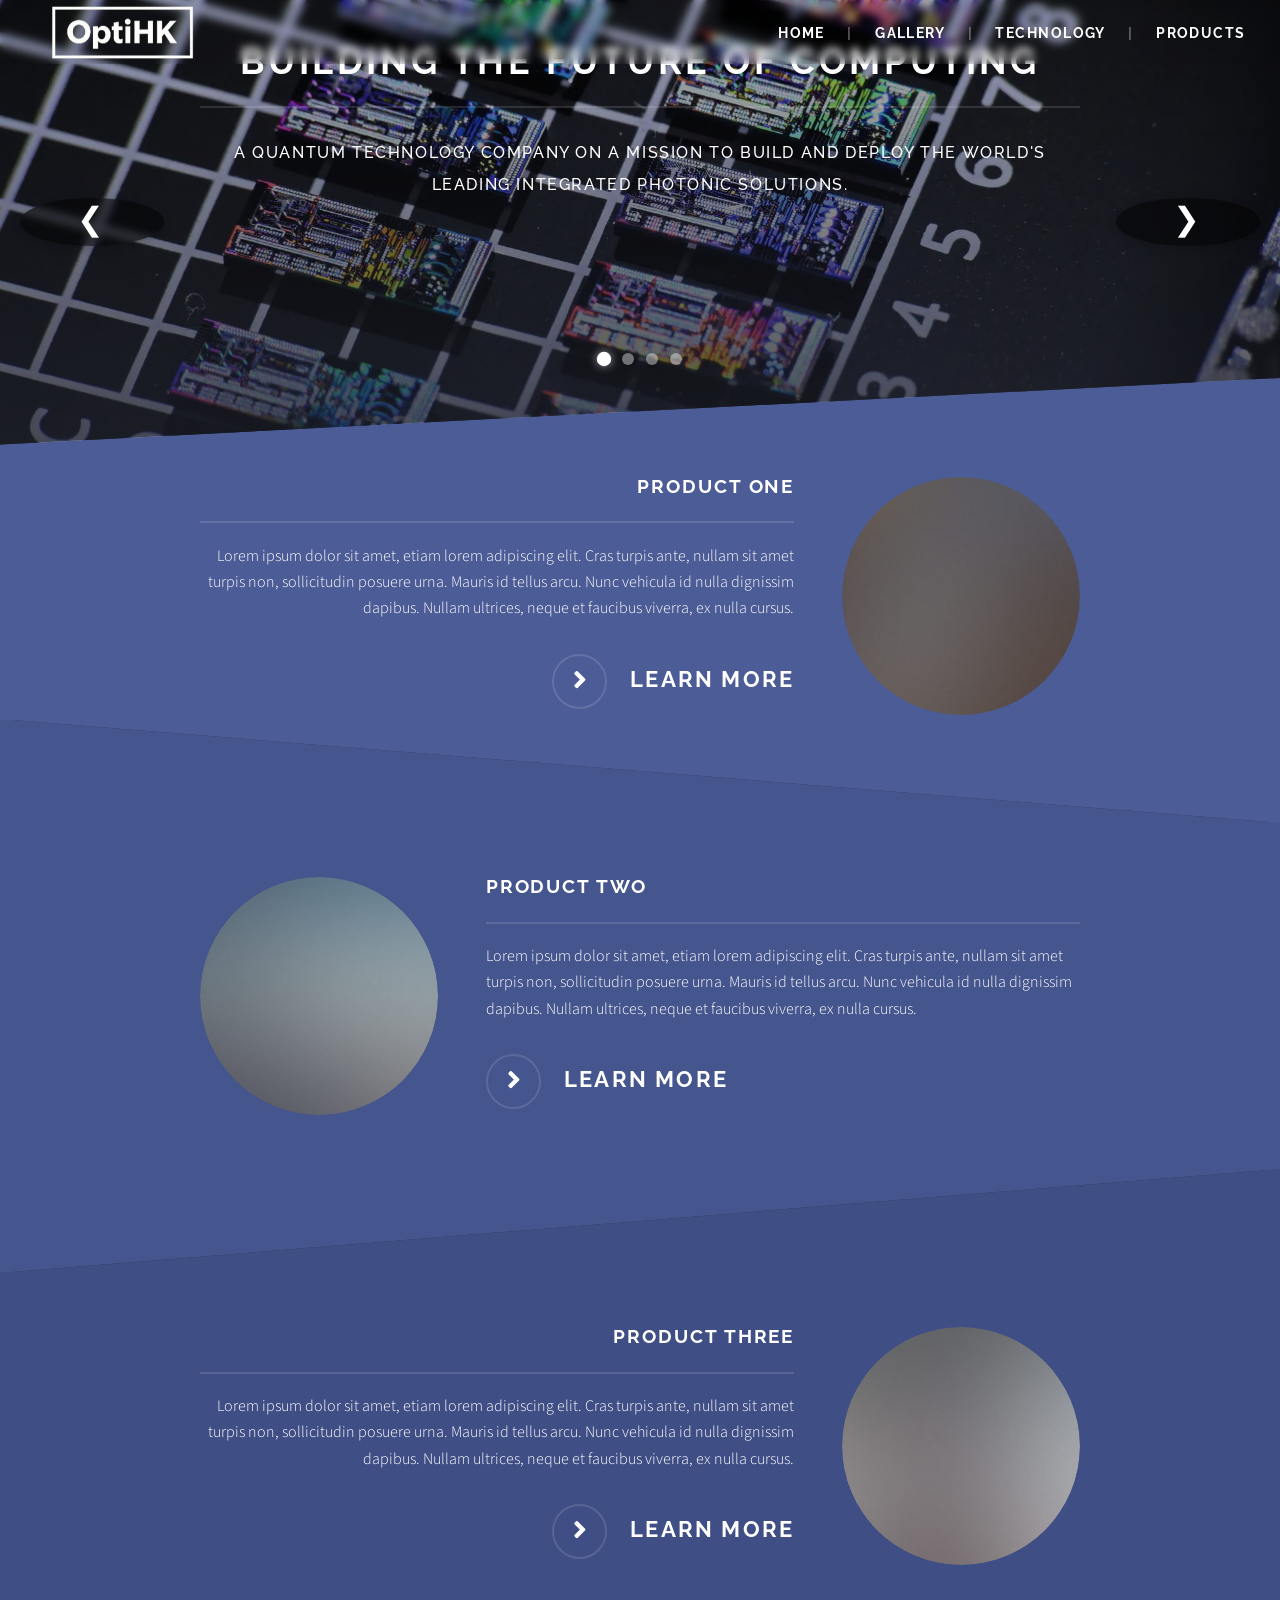
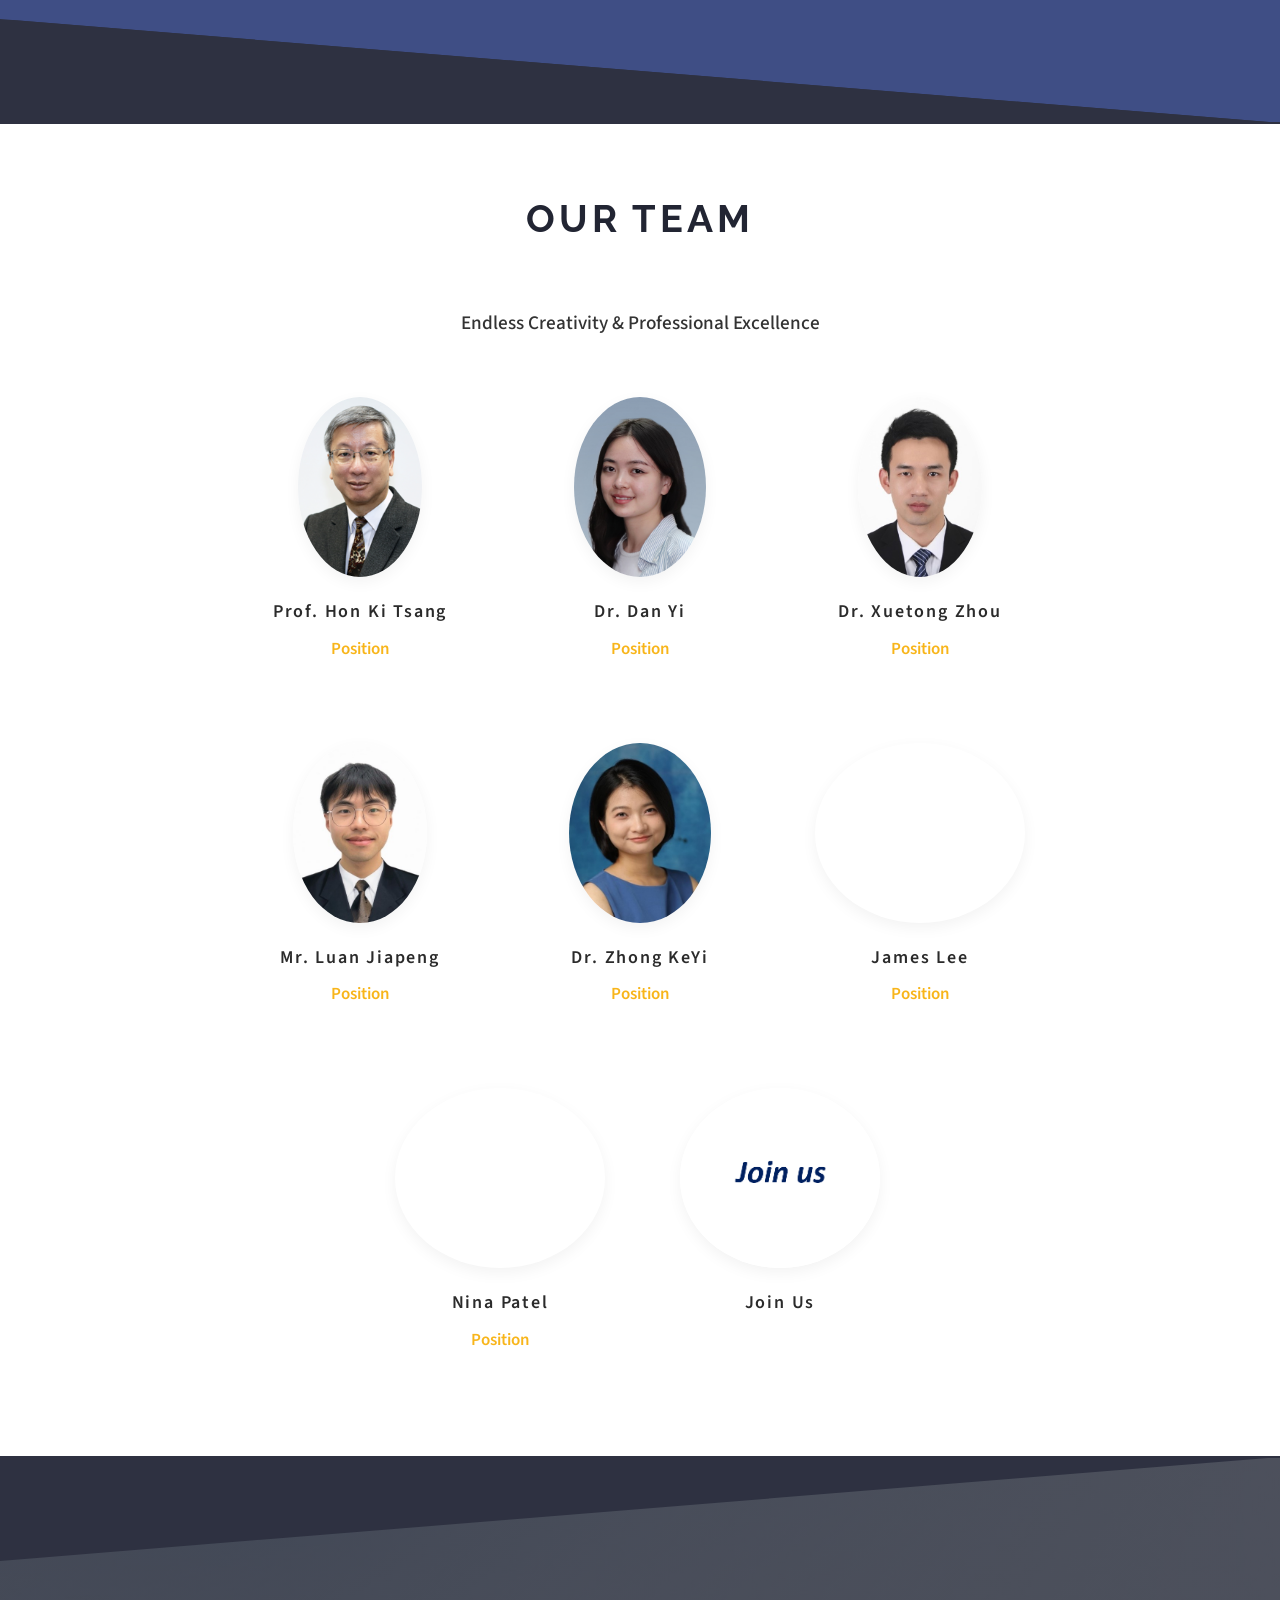
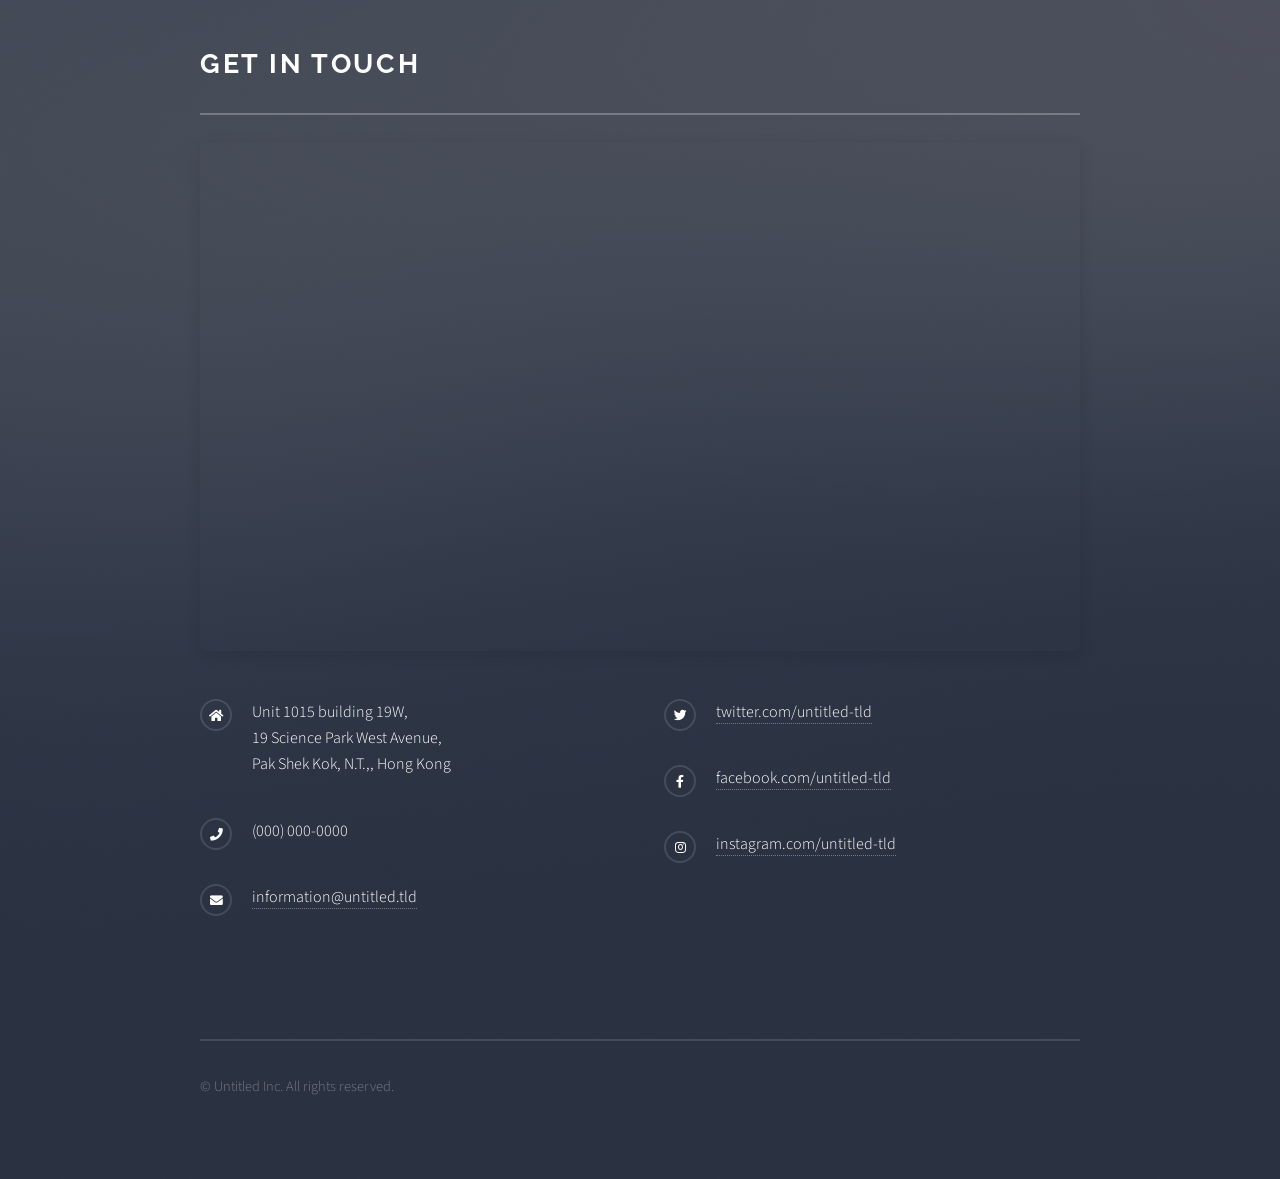
==== commit 2987e4ee: "update" ====
--- a/index.html
+++ b/index.html
@@ -64,7 +64,7 @@
 
         .carousel-dots {
             position: absolute;
-            bottom: 60px;
+            bottom: 80px;
             left: 0;
             right: 0;
             text-align: center;
@@ -124,11 +124,7 @@
         }
 
 
-        #banner .inner {
-            position: relative;
-            z-index: 15;
-            pointer-events: auto;
-        }
+
 
 
         /* #banner h2,
--- a/assets/css/main.css
+++ b/assets/css/main.css
@@ -3389,7 +3389,7 @@
 /* Banner */
 
 	#banner {
-		padding: 10em 0 4.75em 0;
+		padding: 18em 0 4.75em 0;
 		background-image: linear-gradient(to top, rgba(46, 49, 65, 0.7), rgba(46, 49, 65, 0.0)), url("../../images/optihk_chip_photos/DSC_2979.webp") ;
 		background-size: cover;
 		background-position: center 30%;
@@ -3397,9 +3397,15 @@
 	}
 
 		#banner .inner {
+			
 			margin: 0 auto;
 			width: 55em;
-		    text-align: center
+		    text-align: center;
+			position: relative;
+            z-index: 15;
+            pointer-events: auto;
+			top:-5em;
+			
 		}
 
 		#banner .inner img {
@@ -3528,7 +3534,7 @@
 		@media screen and (max-width: 736px) {
 
 			#banner {
-				padding: 5em 2em 4.25em 2em ;
+				padding: 12em 2em 4.25em 2em ;
 				margin-bottom: -2.5em;
 			}
 
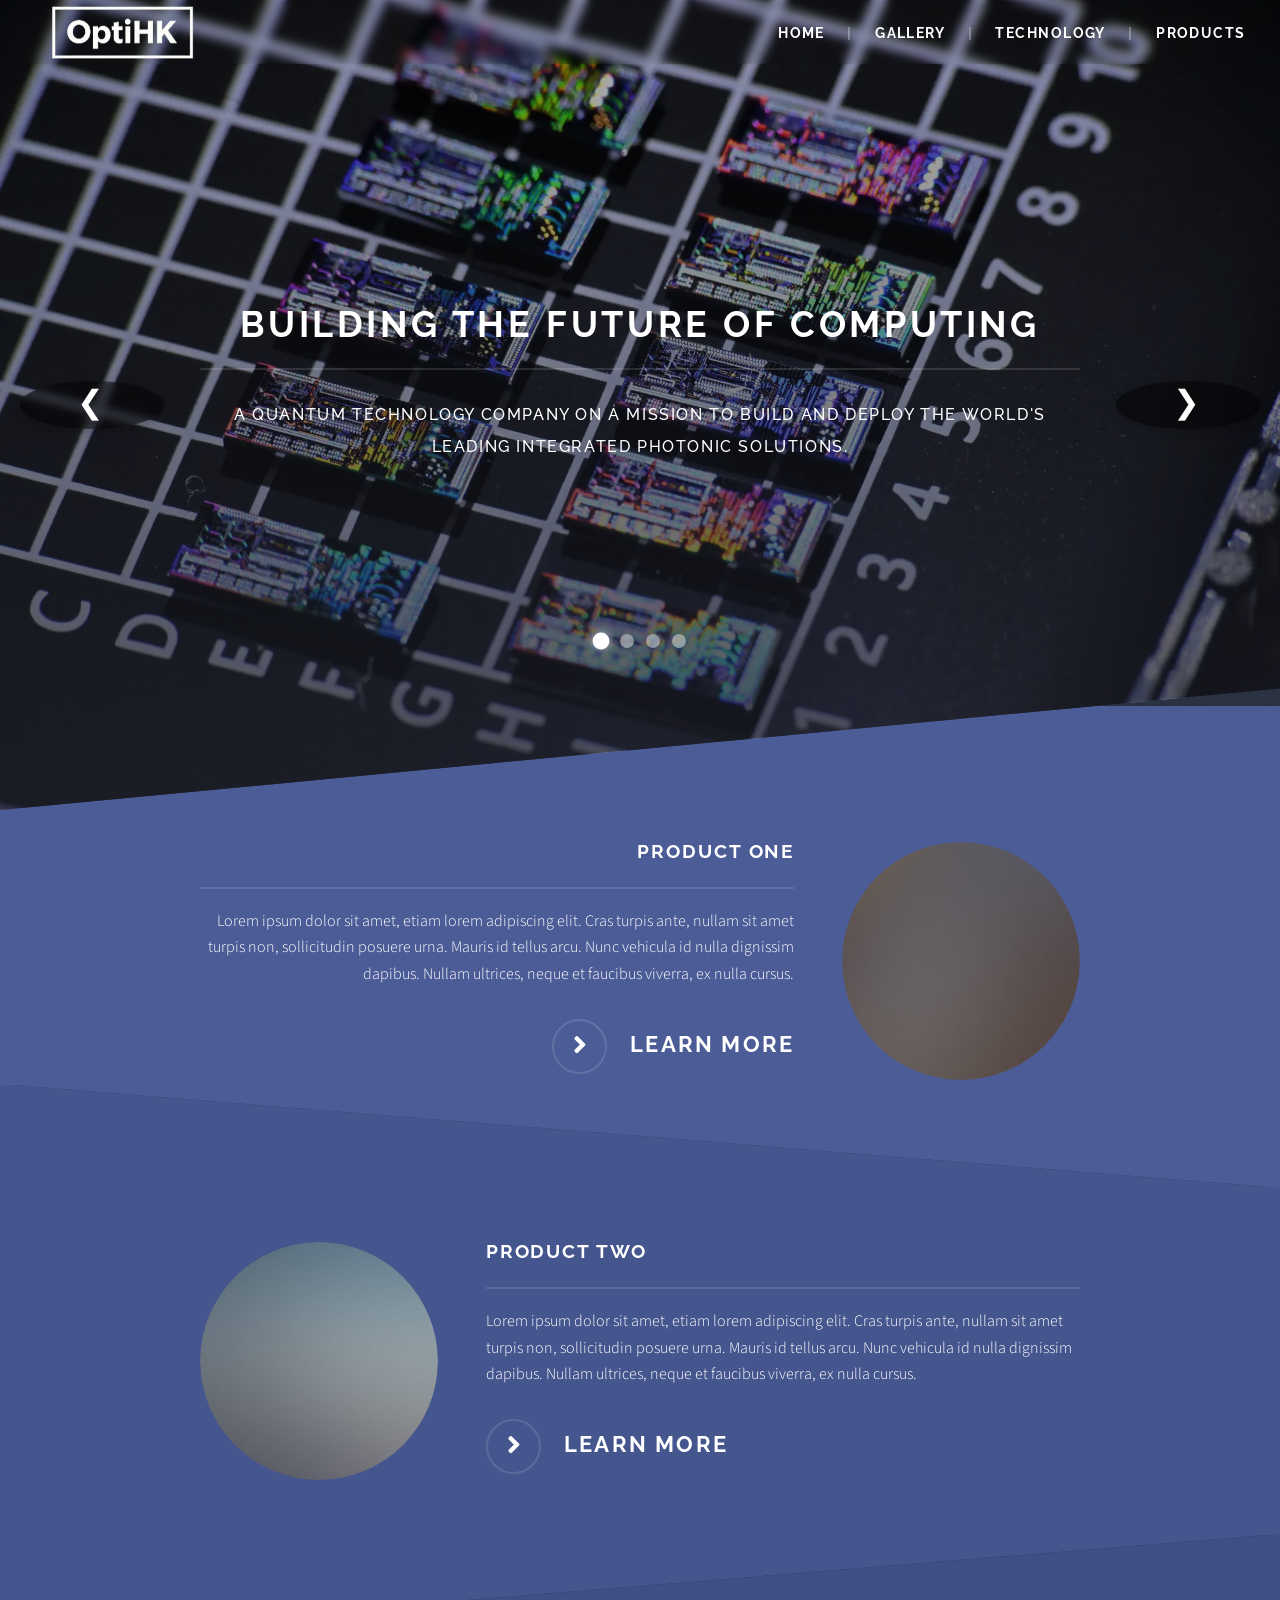
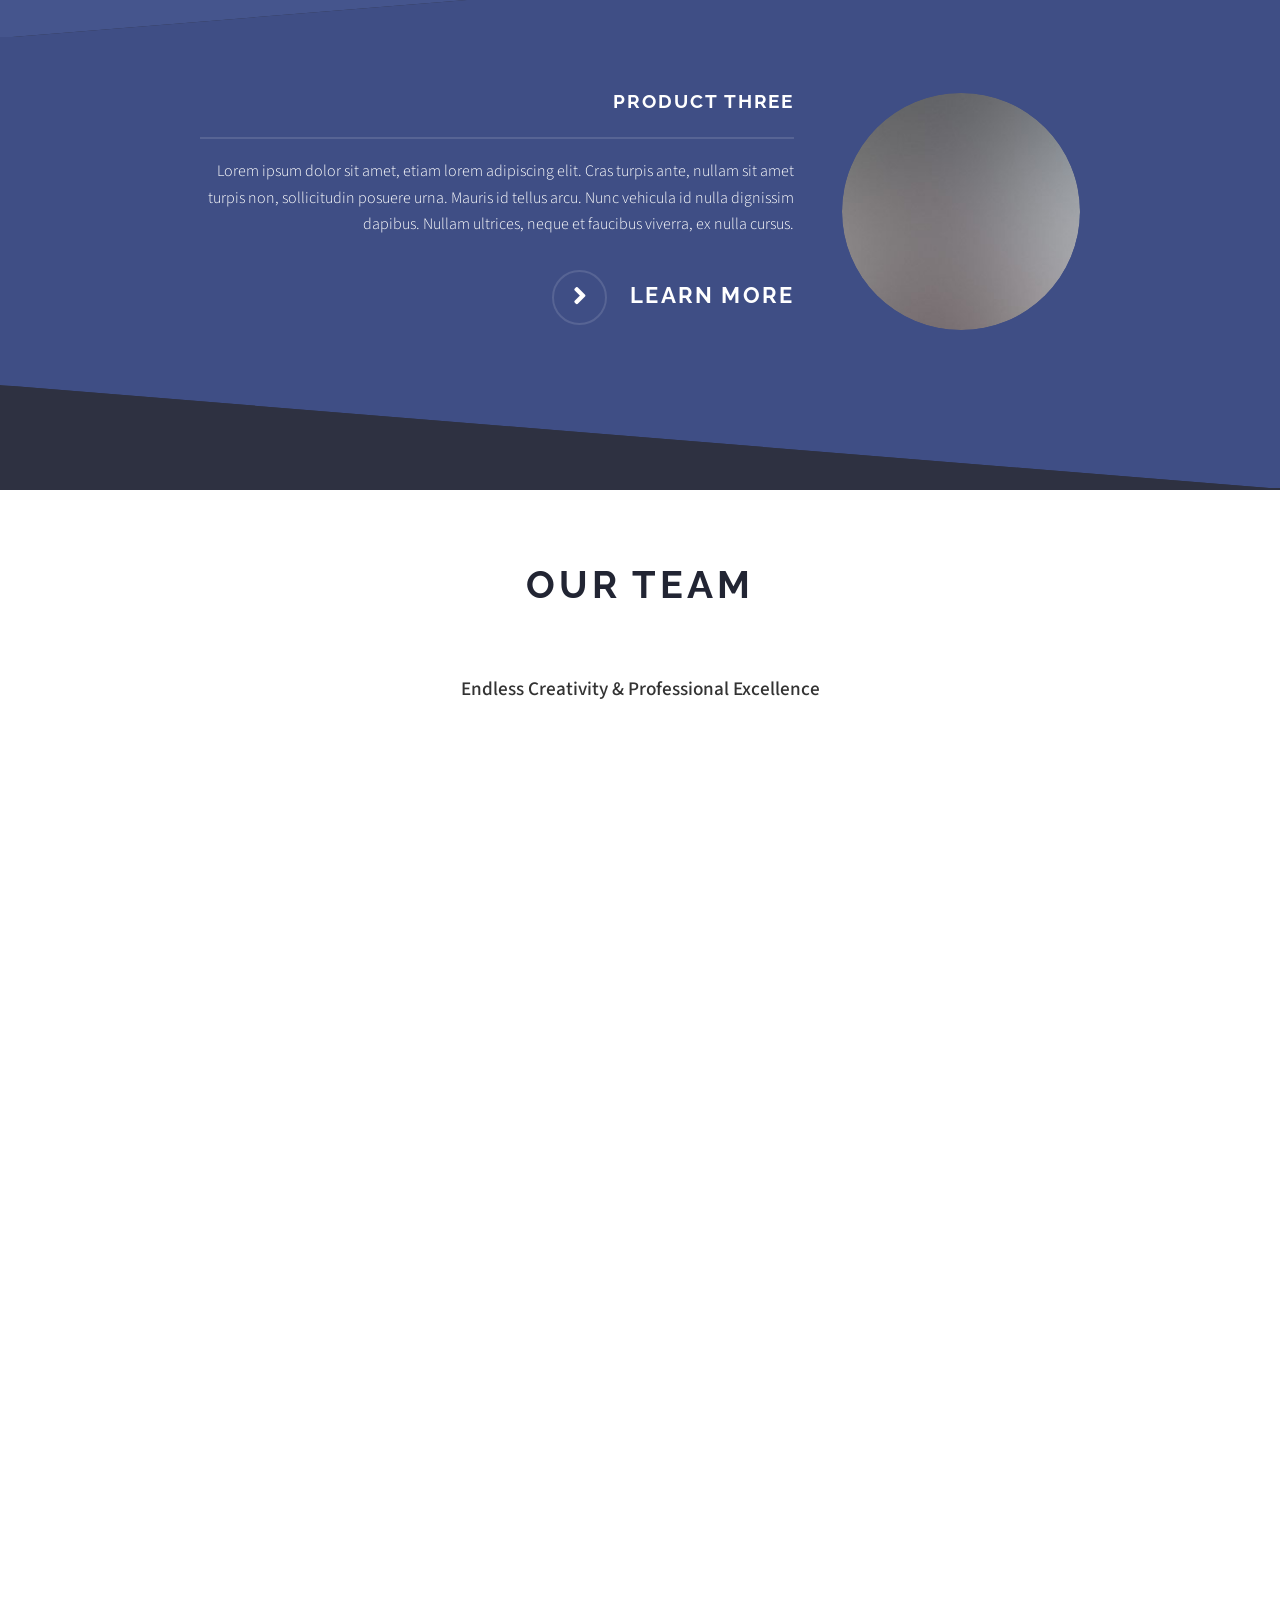
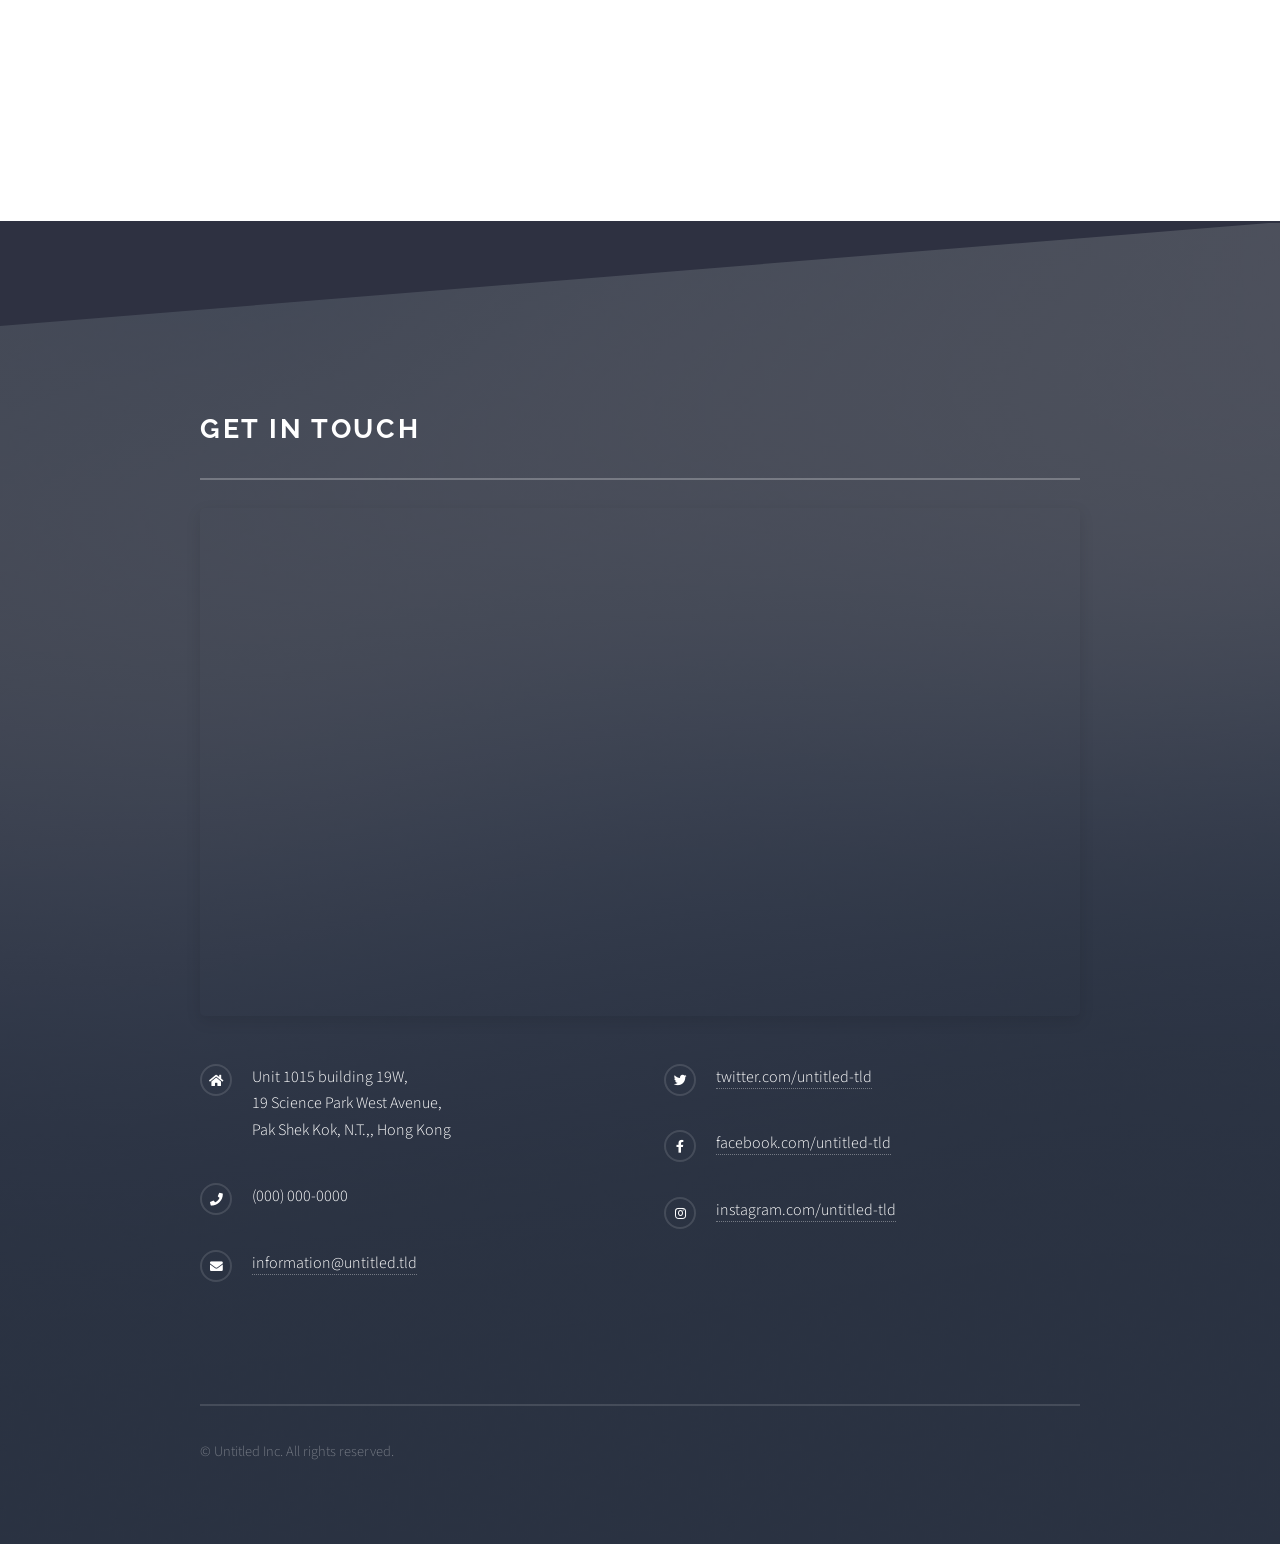
==== commit 71c2bb24: "update" ====
--- a/index.html
+++ b/index.html
@@ -64,7 +64,7 @@
 
         .carousel-dots {
             position: absolute;
-            bottom: 80px;
+            bottom: 20%;
             left: 0;
             right: 0;
             text-align: center;
@@ -79,8 +79,8 @@
 
         .carousel-dots li {
             display: inline-block;
-            width: 12px;
-            height: 12px;
+            width: 14px;
+            height: 14px;
             margin: 0;
             padding: 0;
             cursor: pointer;
--- a/assets/css/main.css
+++ b/assets/css/main.css
@@ -3389,22 +3389,32 @@
 /* Banner */
 
 	#banner {
-		padding: 18em 0 4.75em 0;
+		
+		    
+			padding: 0;
+			
+			height: 90vh;
+			
+			min-height: 400px;
+			max-height: 1100px;
 		background-image: linear-gradient(to top, rgba(46, 49, 65, 0.7), rgba(46, 49, 65, 0.0)), url("../../images/optihk_chip_photos/DSC_2979.webp") ;
 		background-size: cover;
 		background-position: center 30%;
 		background-repeat: no-repeat ;
+		display: flex;
+		align-items: center;     
+		justify-content: center;  
+		position: relative; 
 	}
 
 		#banner .inner {
 			
 			margin: 0 auto;
 			width: 55em;
-		    text-align: center;
-			position: relative;
-            z-index: 15;
-            pointer-events: auto;
-			top:-5em;
+			text-align: center;
+			z-index: 15;
+			pointer-events: auto;			
+			max-width: 90%;
 			
 		}
 
@@ -4769,3 +4779,5 @@
 
 
 
+
+
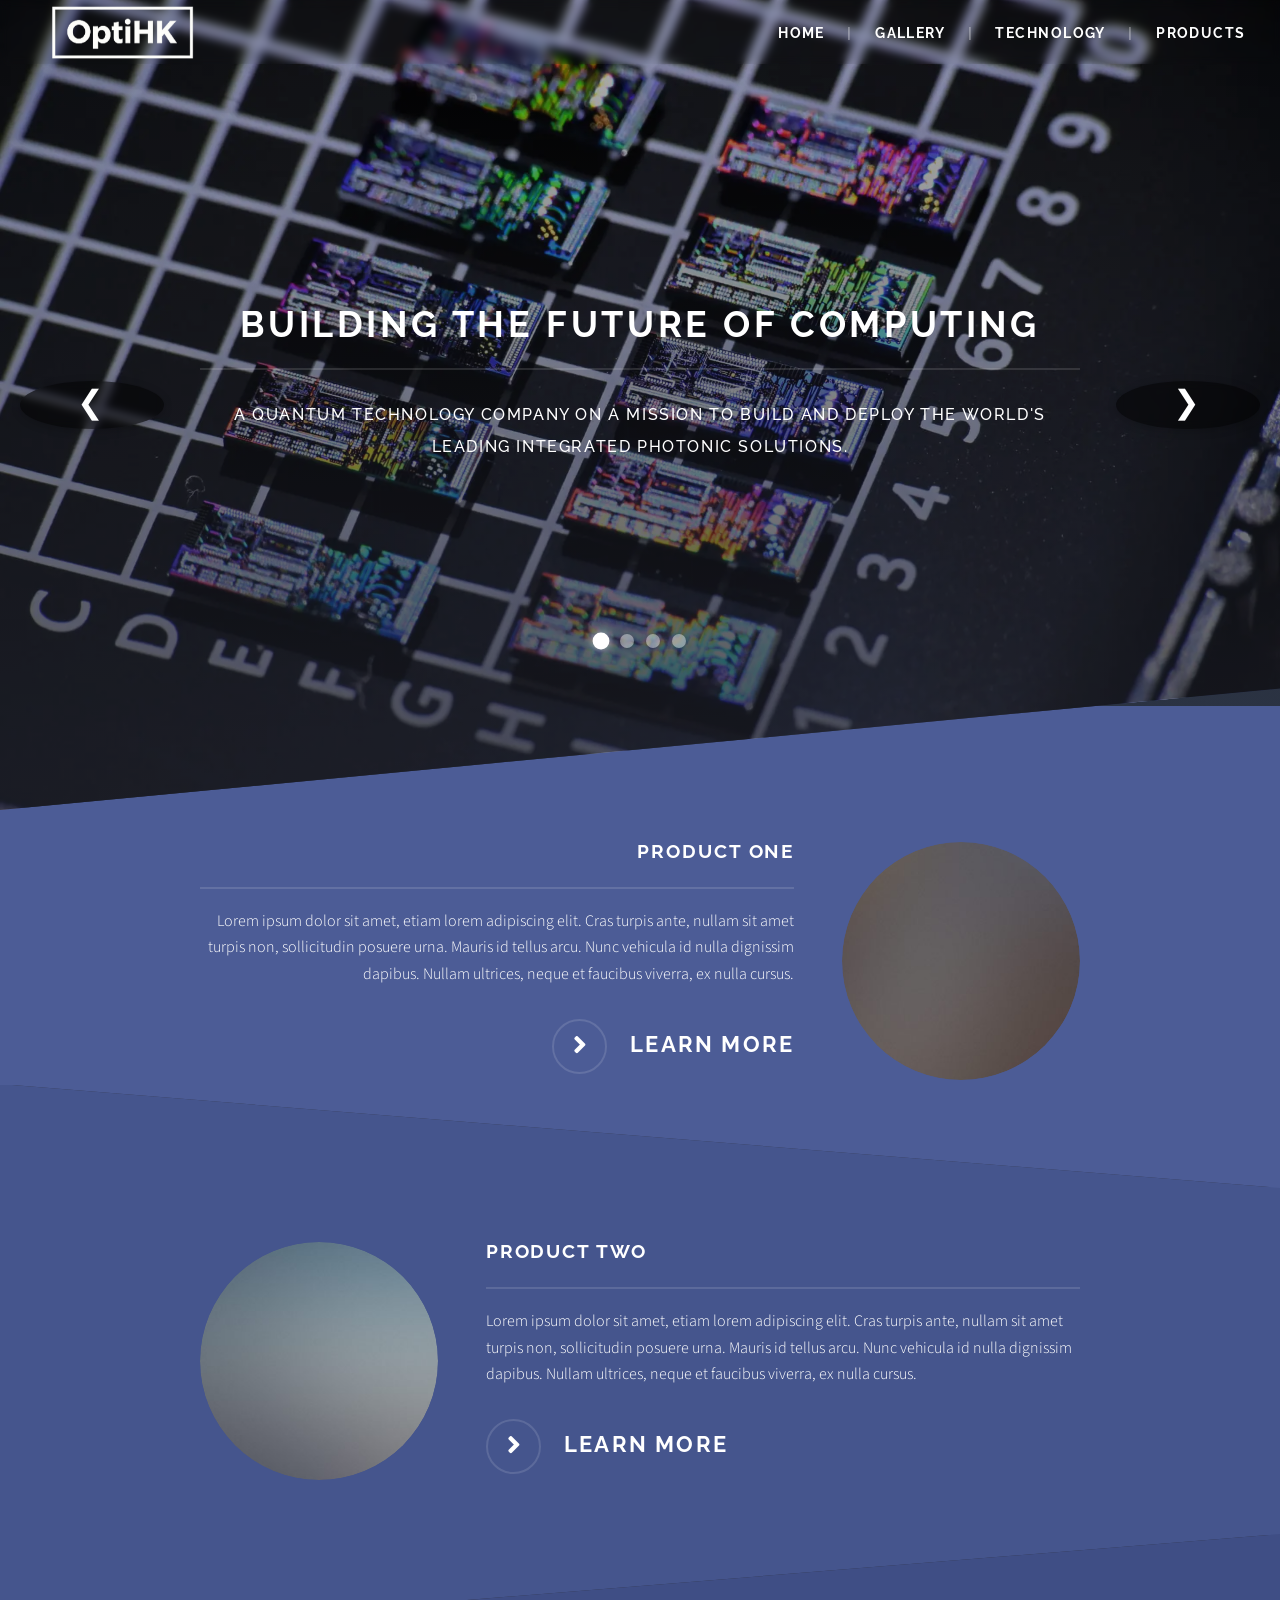
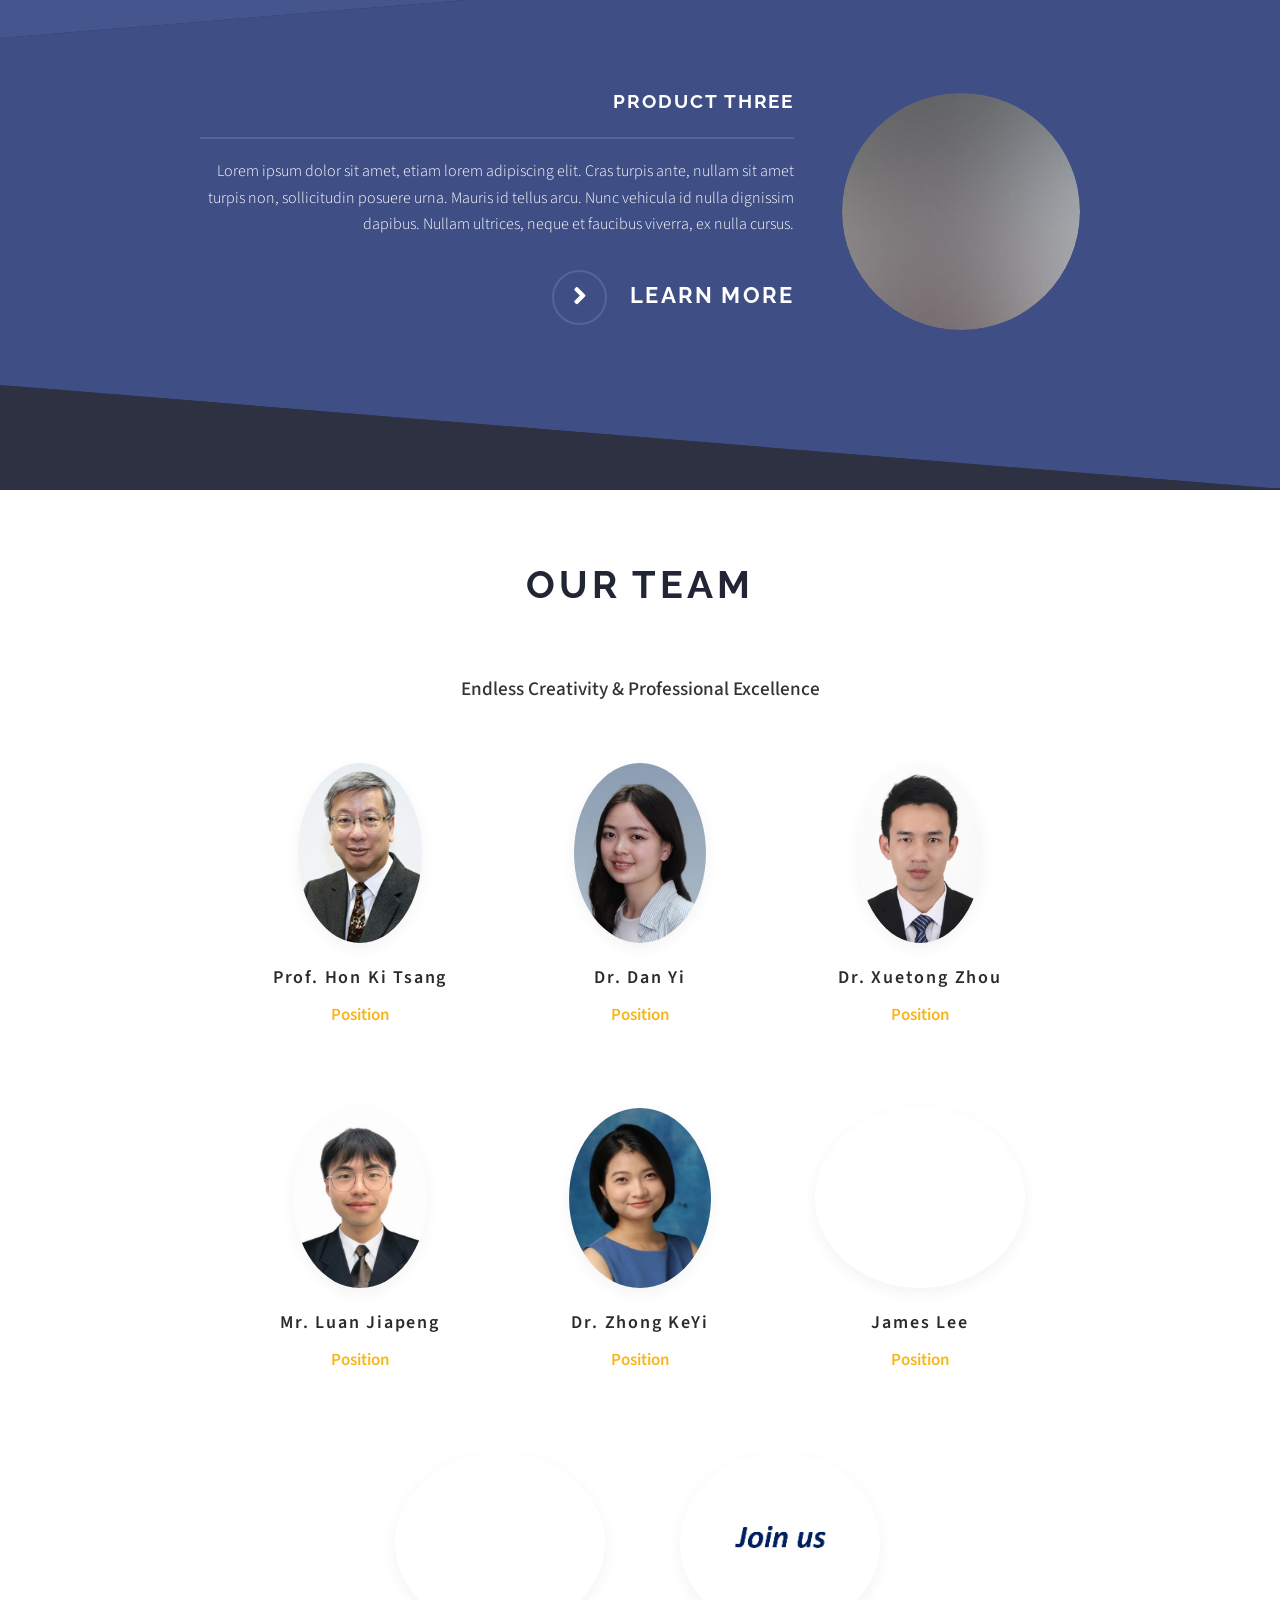
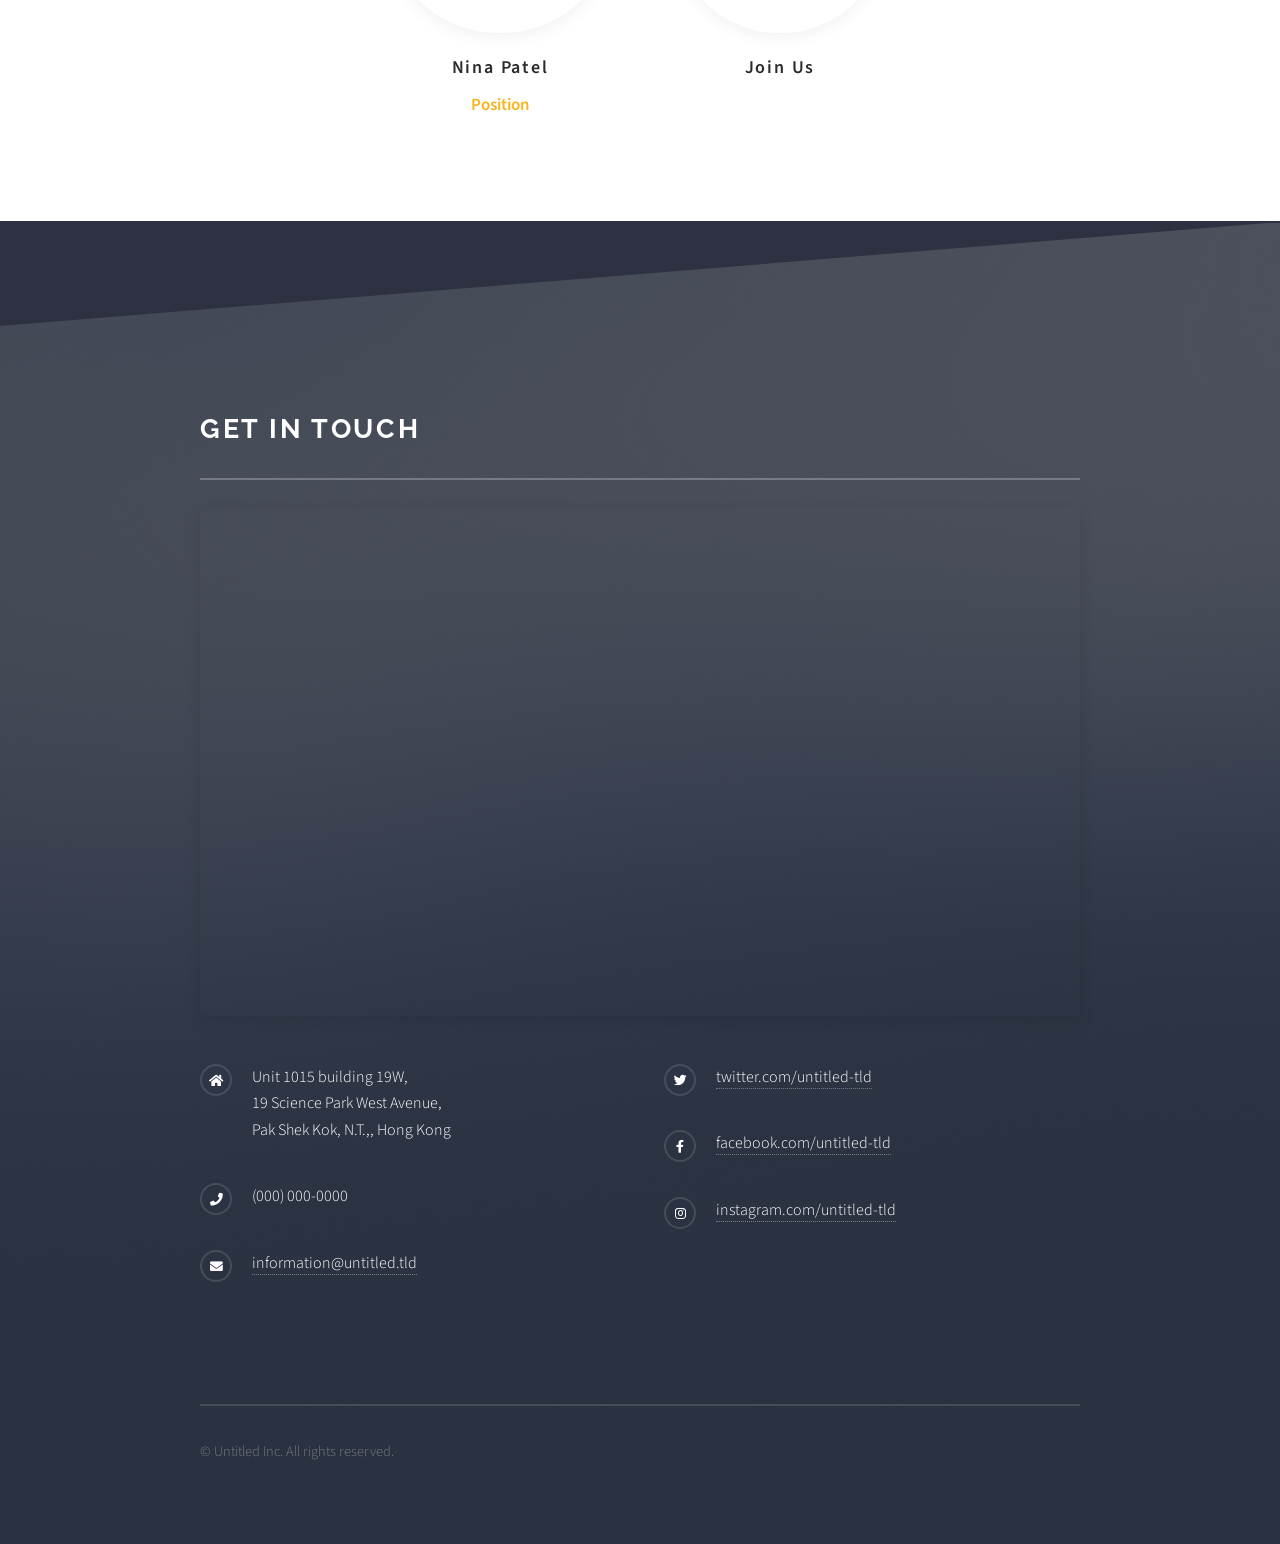
==== commit ac34bb1c: "update" ====
--- a/index.html
+++ b/index.html
@@ -192,7 +192,7 @@
                 <p id="dynamic-desc">A quantum technology company on a mission to build and deploy the world's leading
                     integrated photonic solutions.</p>
             </div>
-         
+
 
             <button class="carousel-arrow prev" aria-label="next">&#10094;</button>
             <button class="carousel-arrow next" aria-label="previous">&#10095;</button>
@@ -496,9 +496,21 @@
                 function getThreshold() {
                     var width = window.innerWidth;
                     if (width <= 480) return 0.1;      // phone
-                    if (width <= 768) return 0.3;      // pad
+                    if (width <= 768) return 0.2;      // pad
                     return 0.6;                         // desktop
                 }
+
+                setTimeout(function () {
+                    var teamMembers = document.querySelectorAll('#team .pixova-team');
+                    var anyAnimated = Array.from(teamMembers).some(m => m.classList.contains('animated'));
+                    if (!anyAnimated && teamMembers.length) {
+
+                        teamMembers.forEach(function (member) {
+                            member.classList.add('animated');
+                        });
+                        if (observer) observer.disconnect();
+                    }
+                }, 1500);
 
                 function initObserver() {
                     if (observer) observer.disconnect();
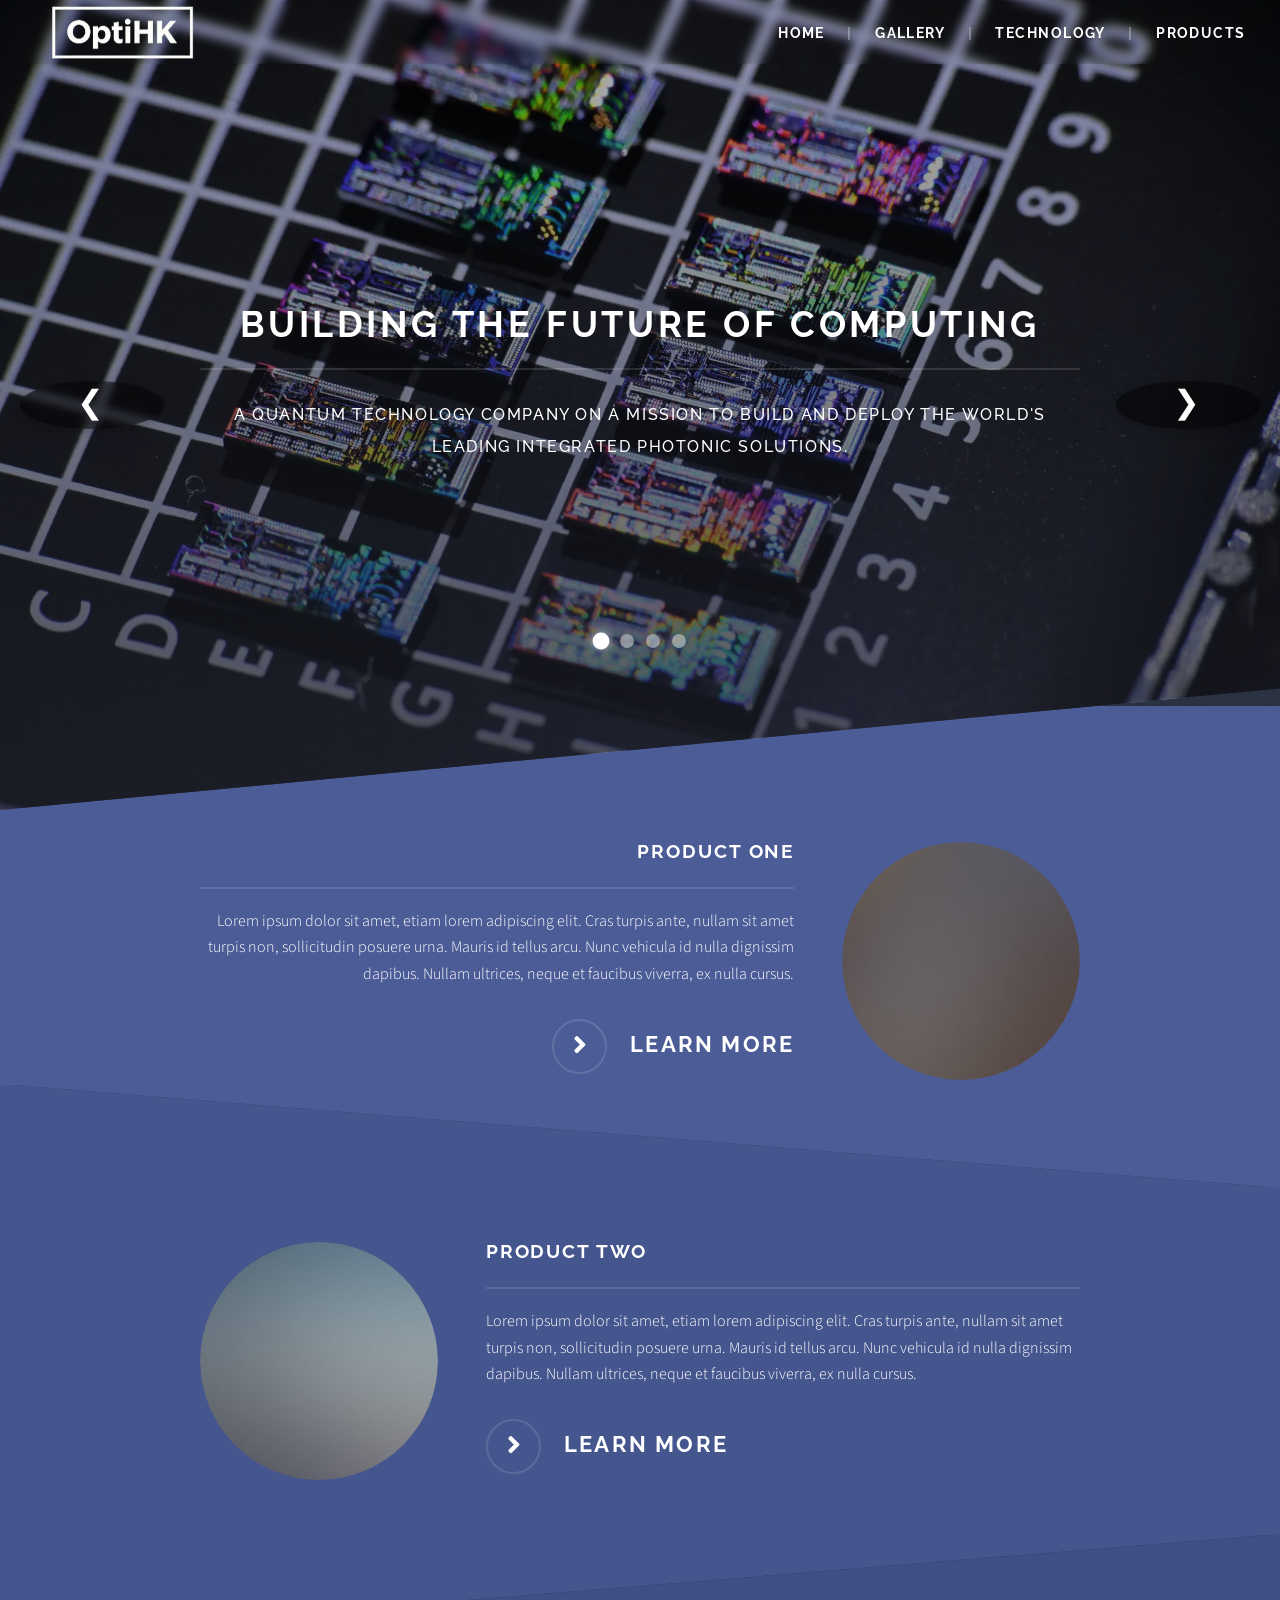
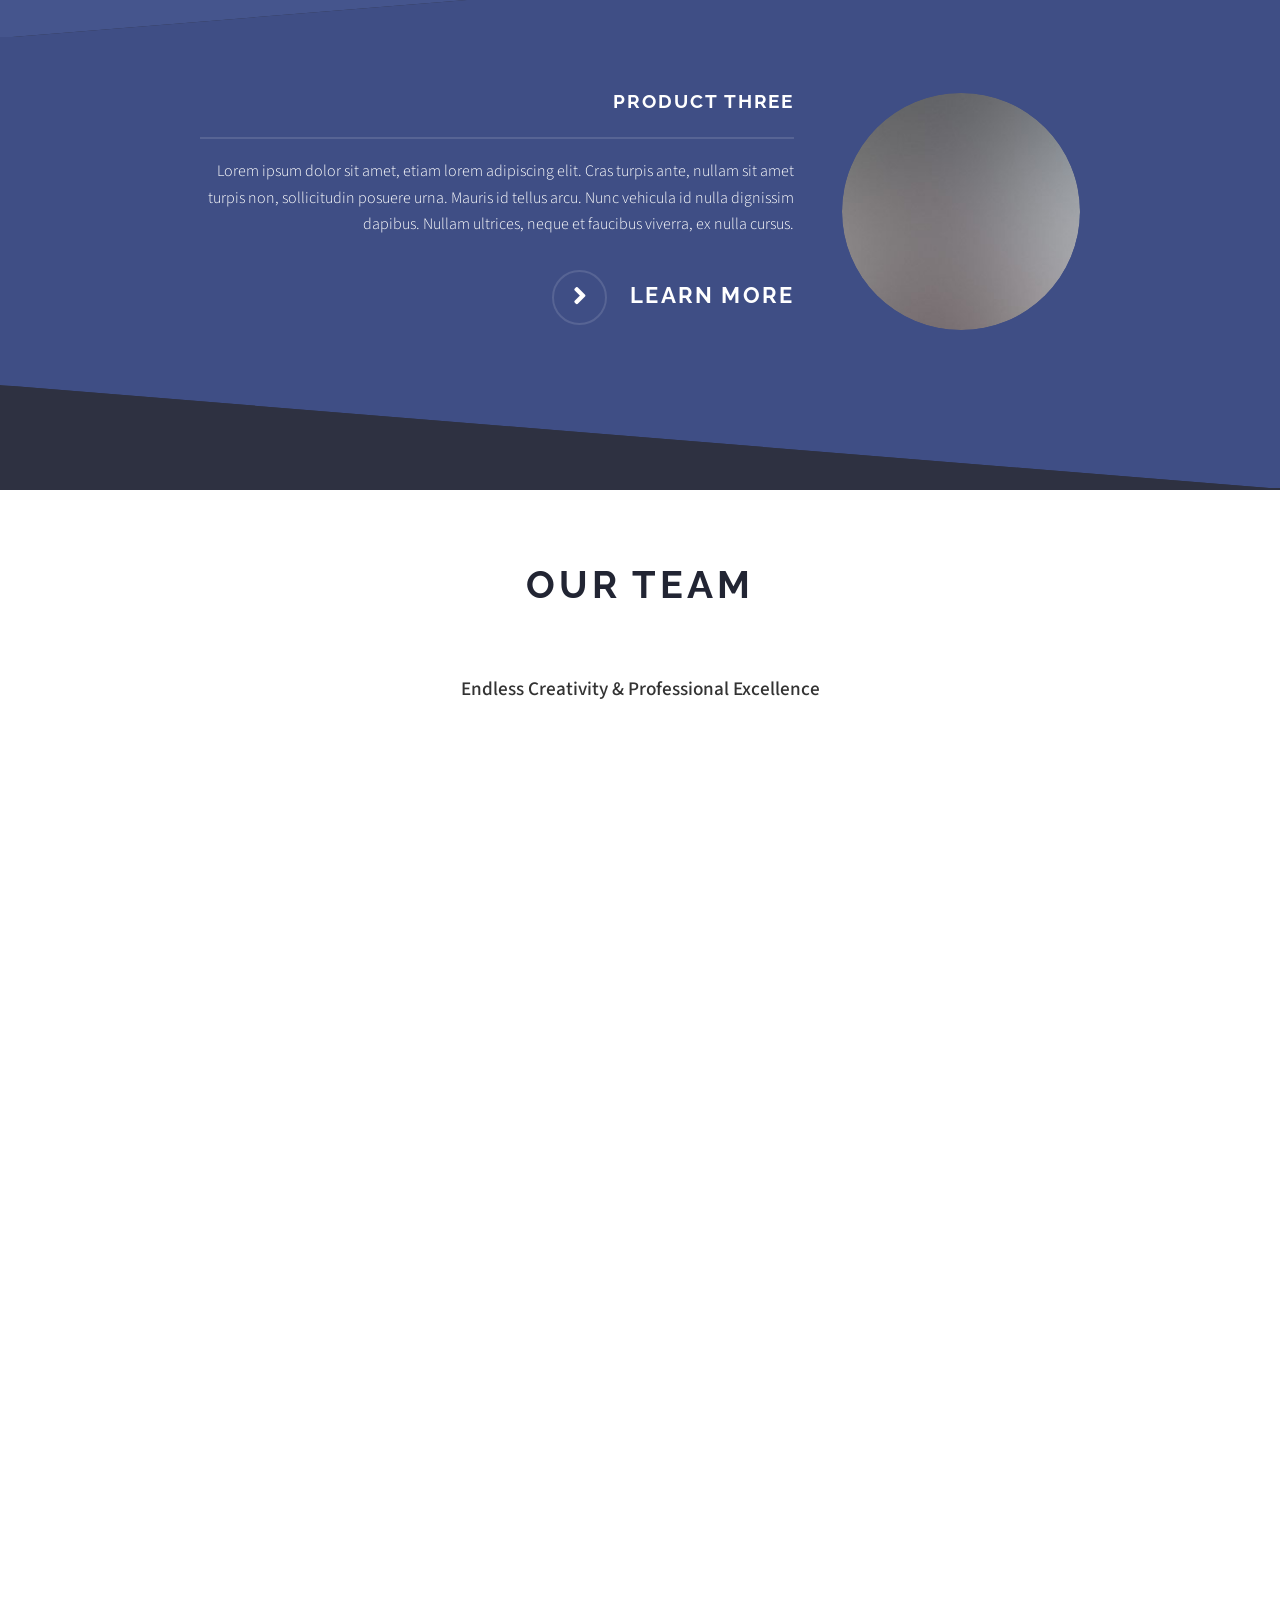
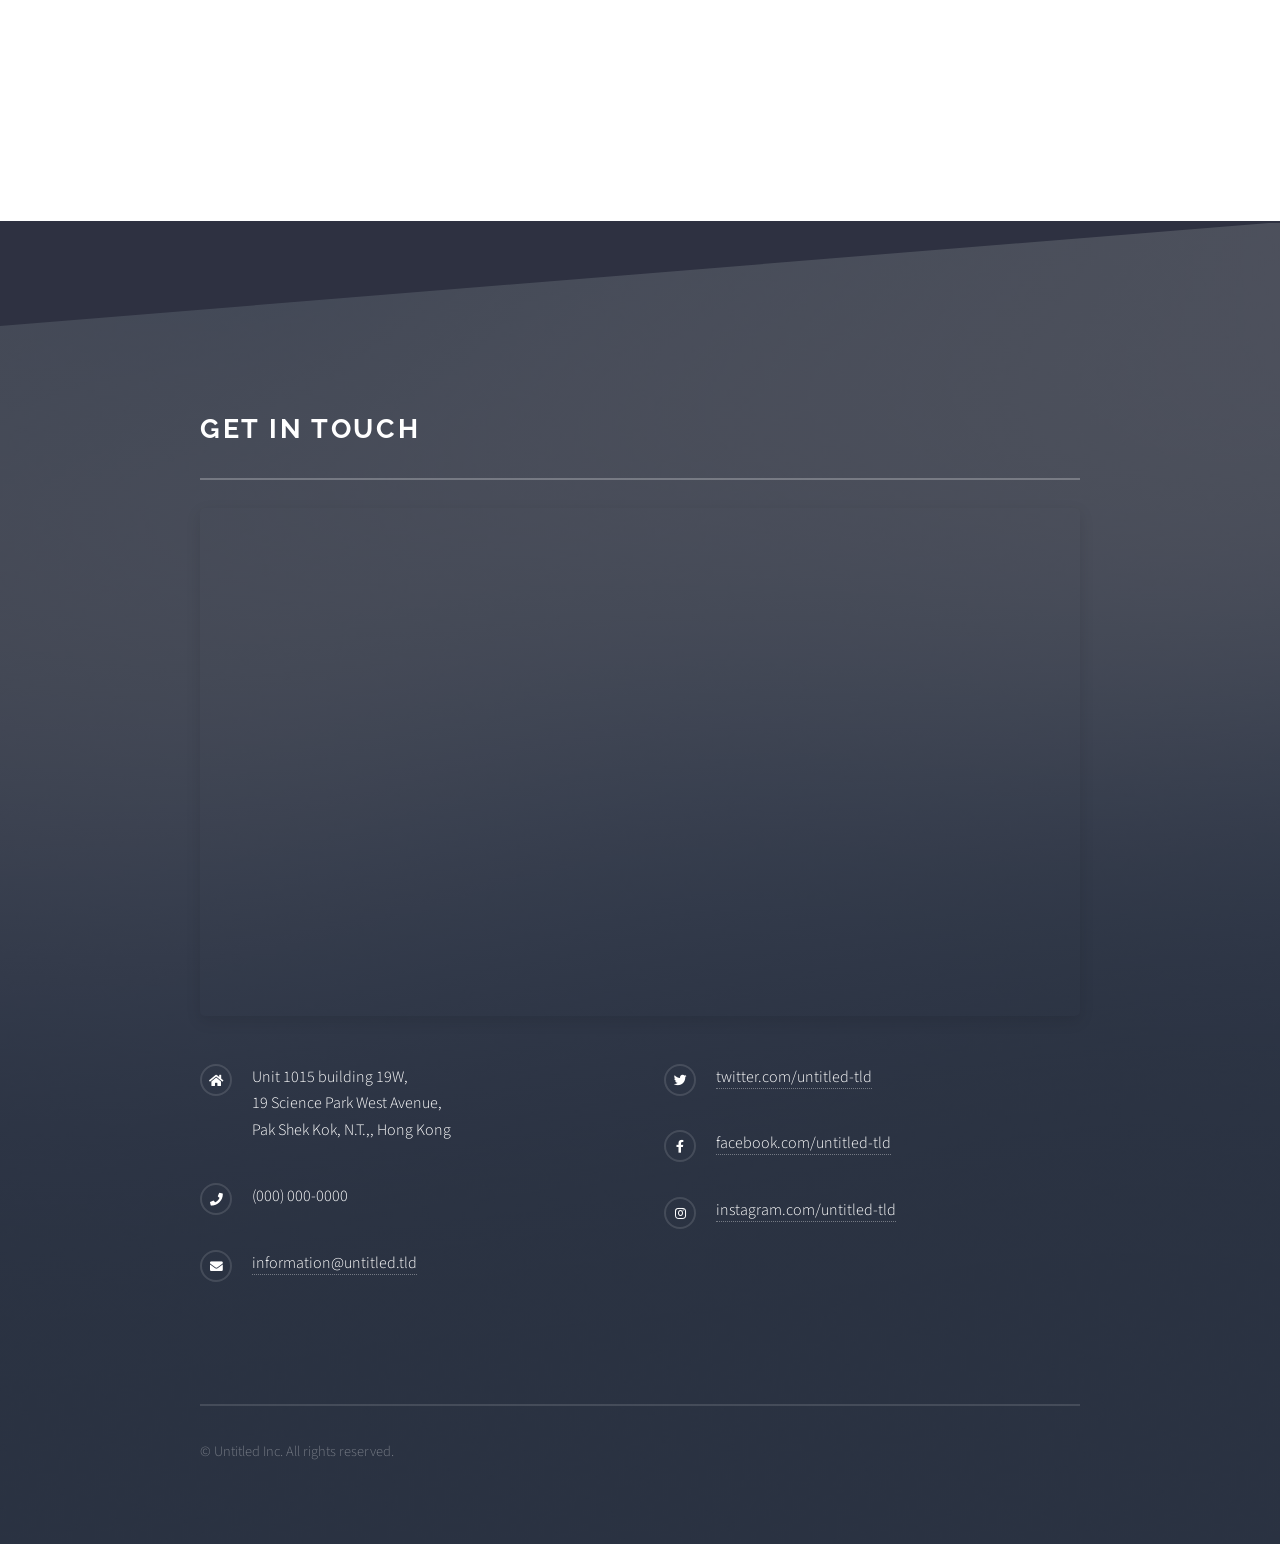
==== commit 3a09de26: "update" ====
--- a/index.html
+++ b/index.html
@@ -510,7 +510,7 @@
                         });
                         if (observer) observer.disconnect();
                     }
-                }, 1500);
+                }, 7500);
 
                 function initObserver() {
                     if (observer) observer.disconnect();
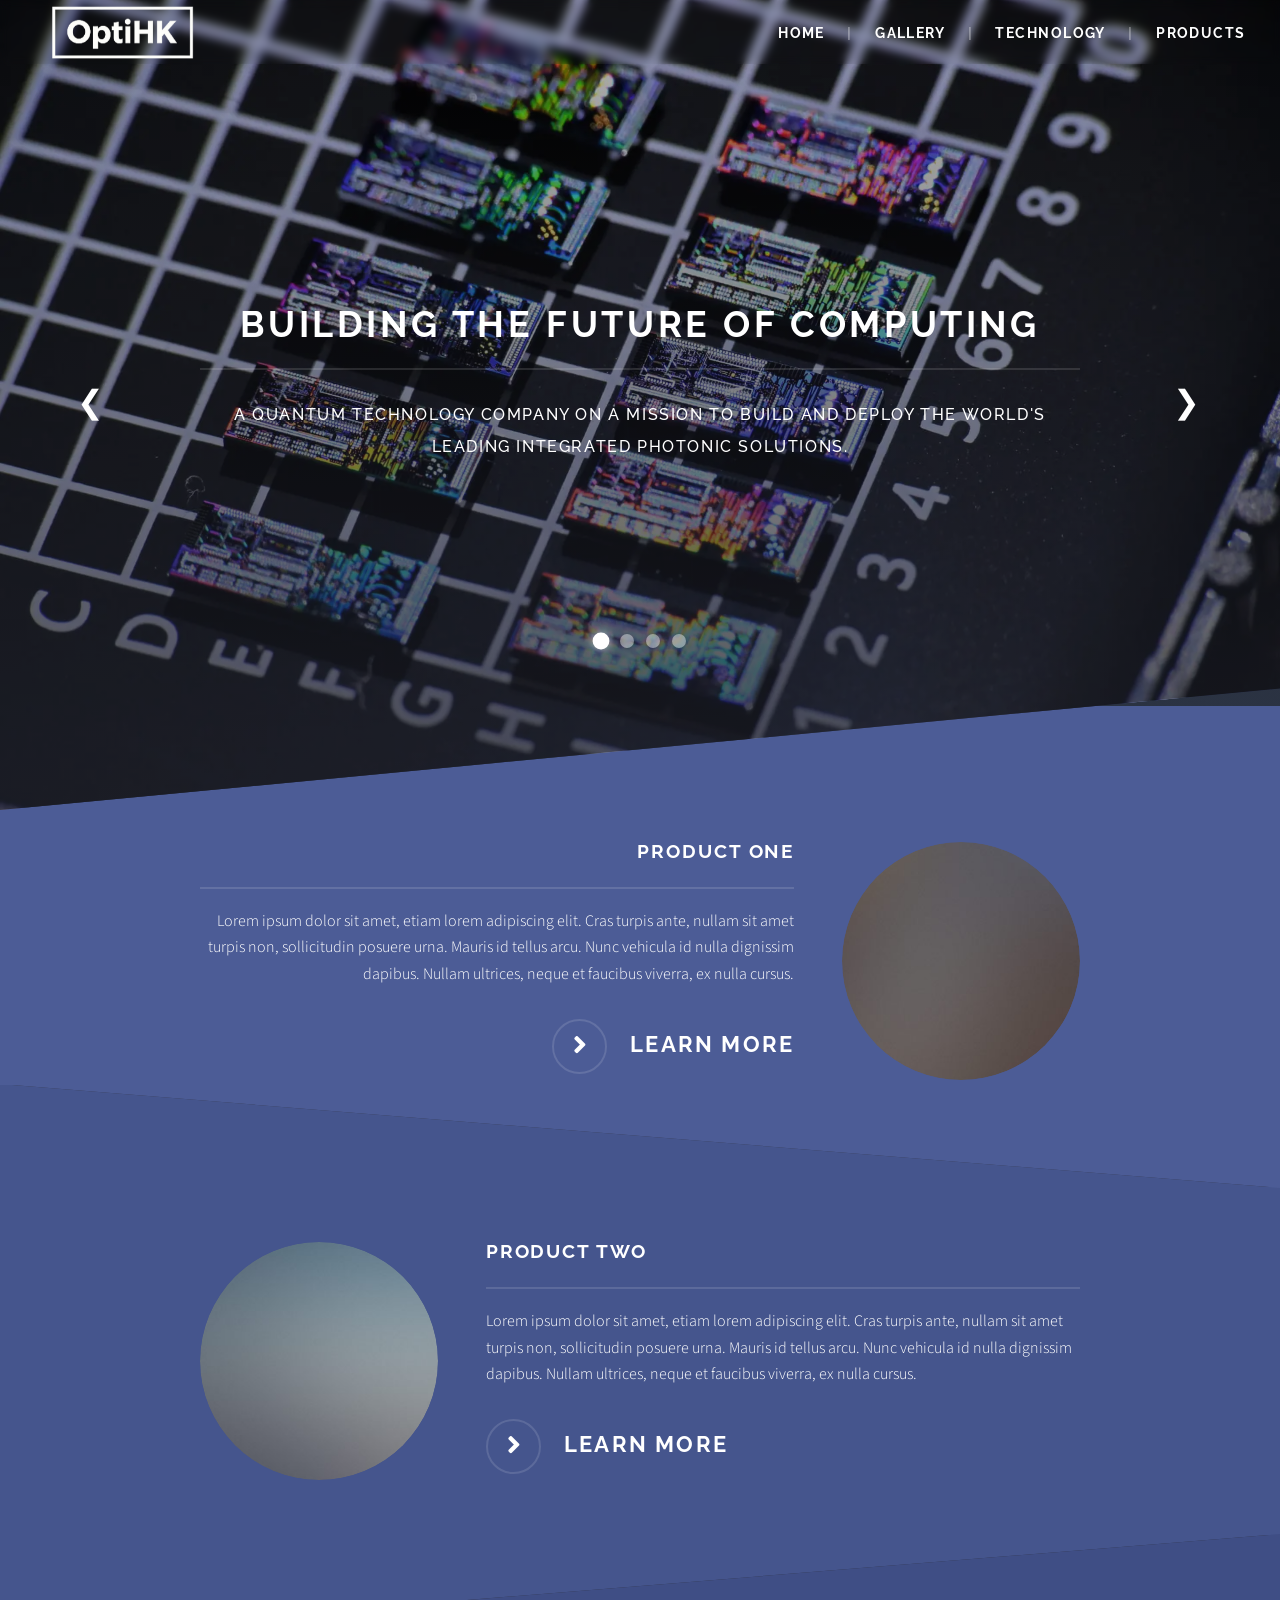
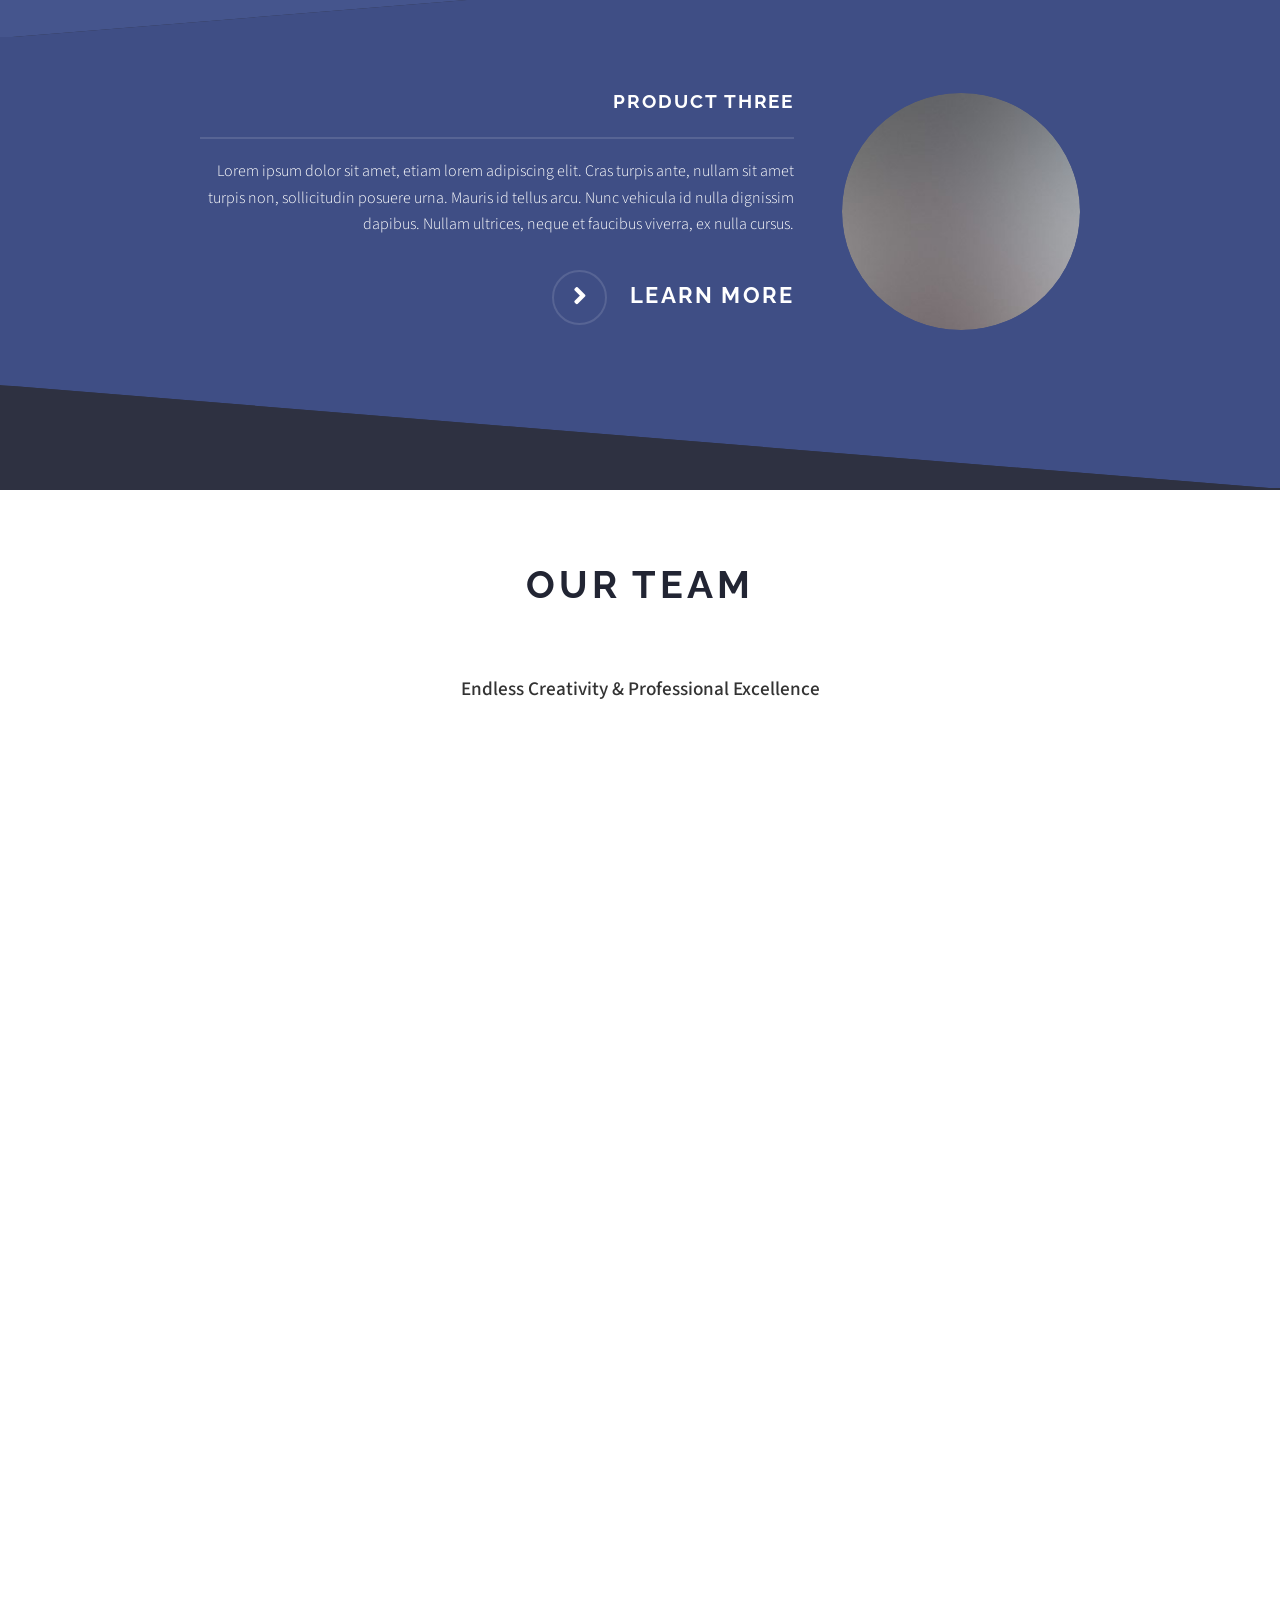
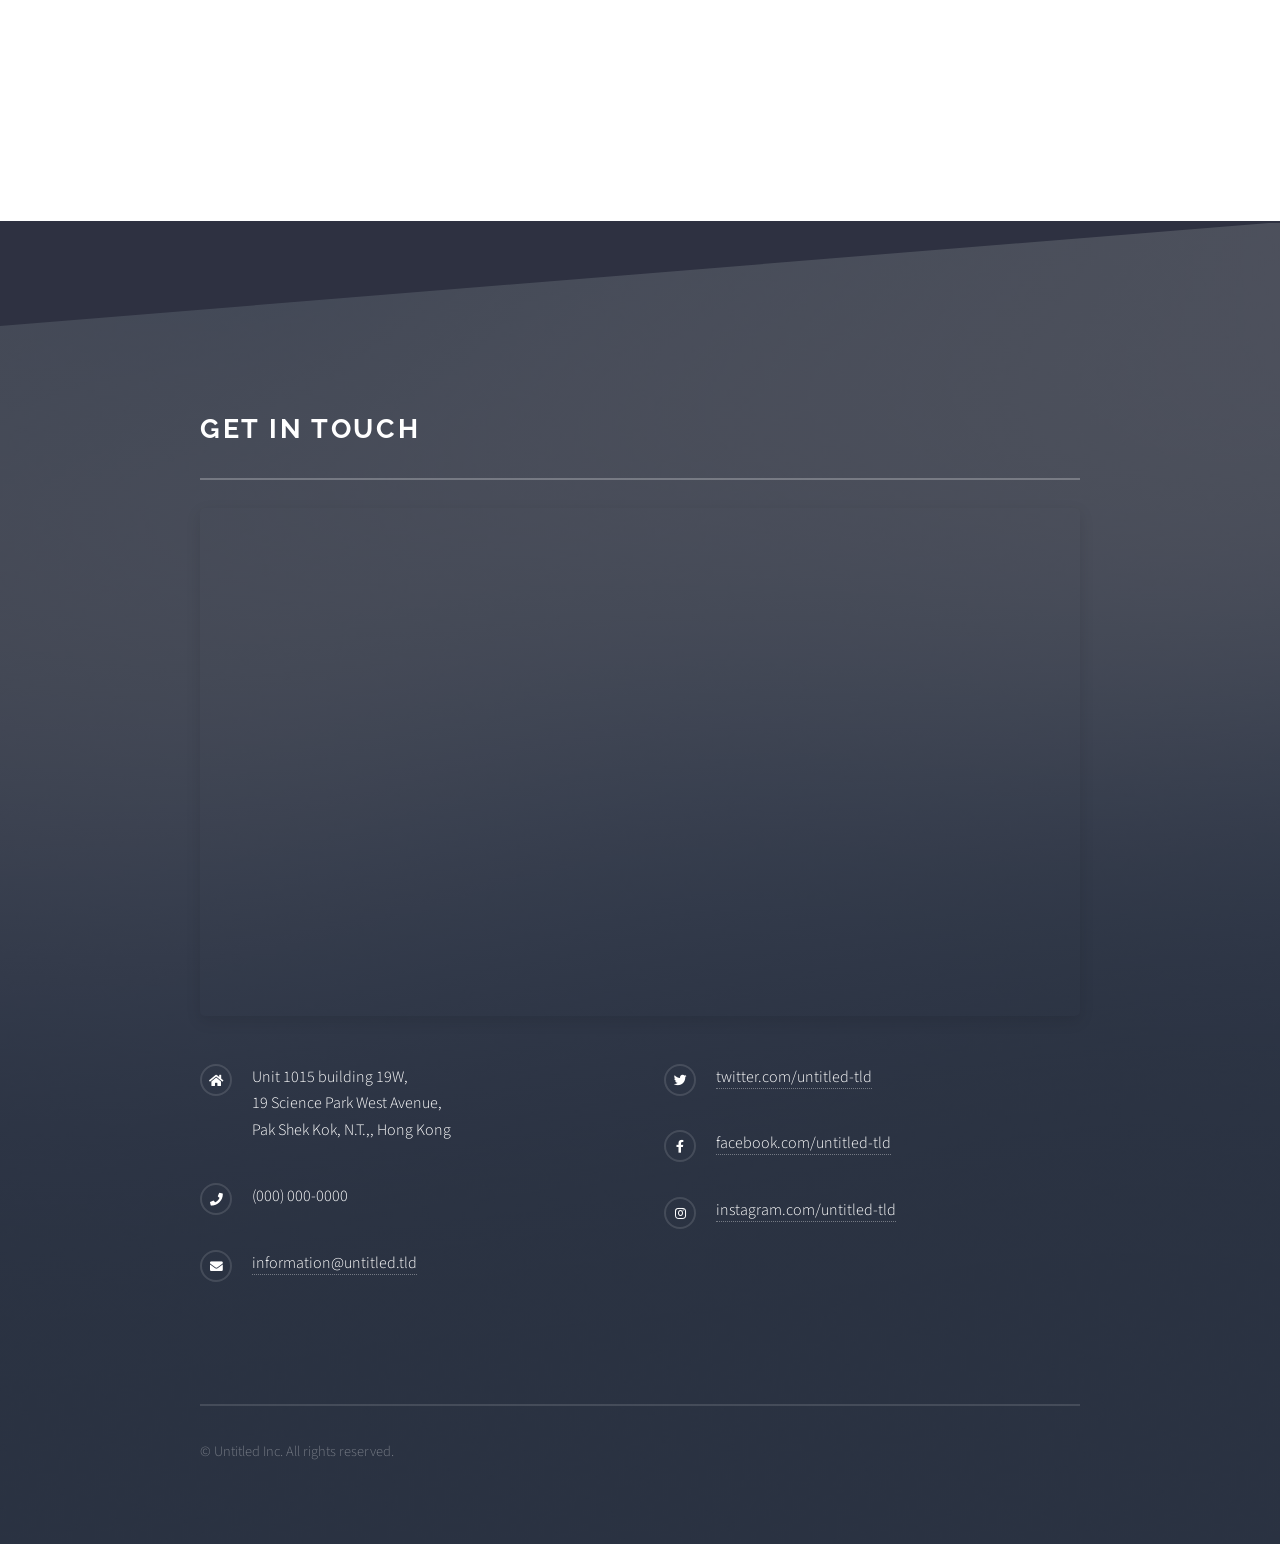
==== commit 0a5d09c6: "update" ====
--- a/index.html
+++ b/index.html
@@ -23,20 +23,22 @@
             background-color: #4c5c96;
         }
 
+        
+
         /* arrow button */
         .carousel-arrow {
             position: absolute;
             top: 50%;
             transform: translateY(-50%);
-            background: rgba(0, 0, 0, 0.5);
-            backdrop-filter: blur(4px);
+            background: transparent;          
+            backdrop-filter: none;   
             color: #fff;
             border: none;
             font-size: 2rem;
             font-weight: 300;
-            width: 48px;
-            height: 48px;
-            border-radius: 50%;
+            width: 38px;
+            height: 38px;
+            border-radius: 100px;
             cursor: pointer;
             z-index: 20;
             transition: all 0.2s ease;
@@ -45,7 +47,8 @@
             justify-content: center;
             font-family: monospace;
             line-height: 1;
-            box-shadow: 0 2px 10px rgba(0, 0, 0, 0.2);
+            box-shadow: none;                 
+    
         }
 
         .carousel-arrow:hover {
@@ -136,6 +139,11 @@
         .fade-text {
             opacity: 0 !important;
         }
+
+
+
+
+        
     </style>
 </head>
 
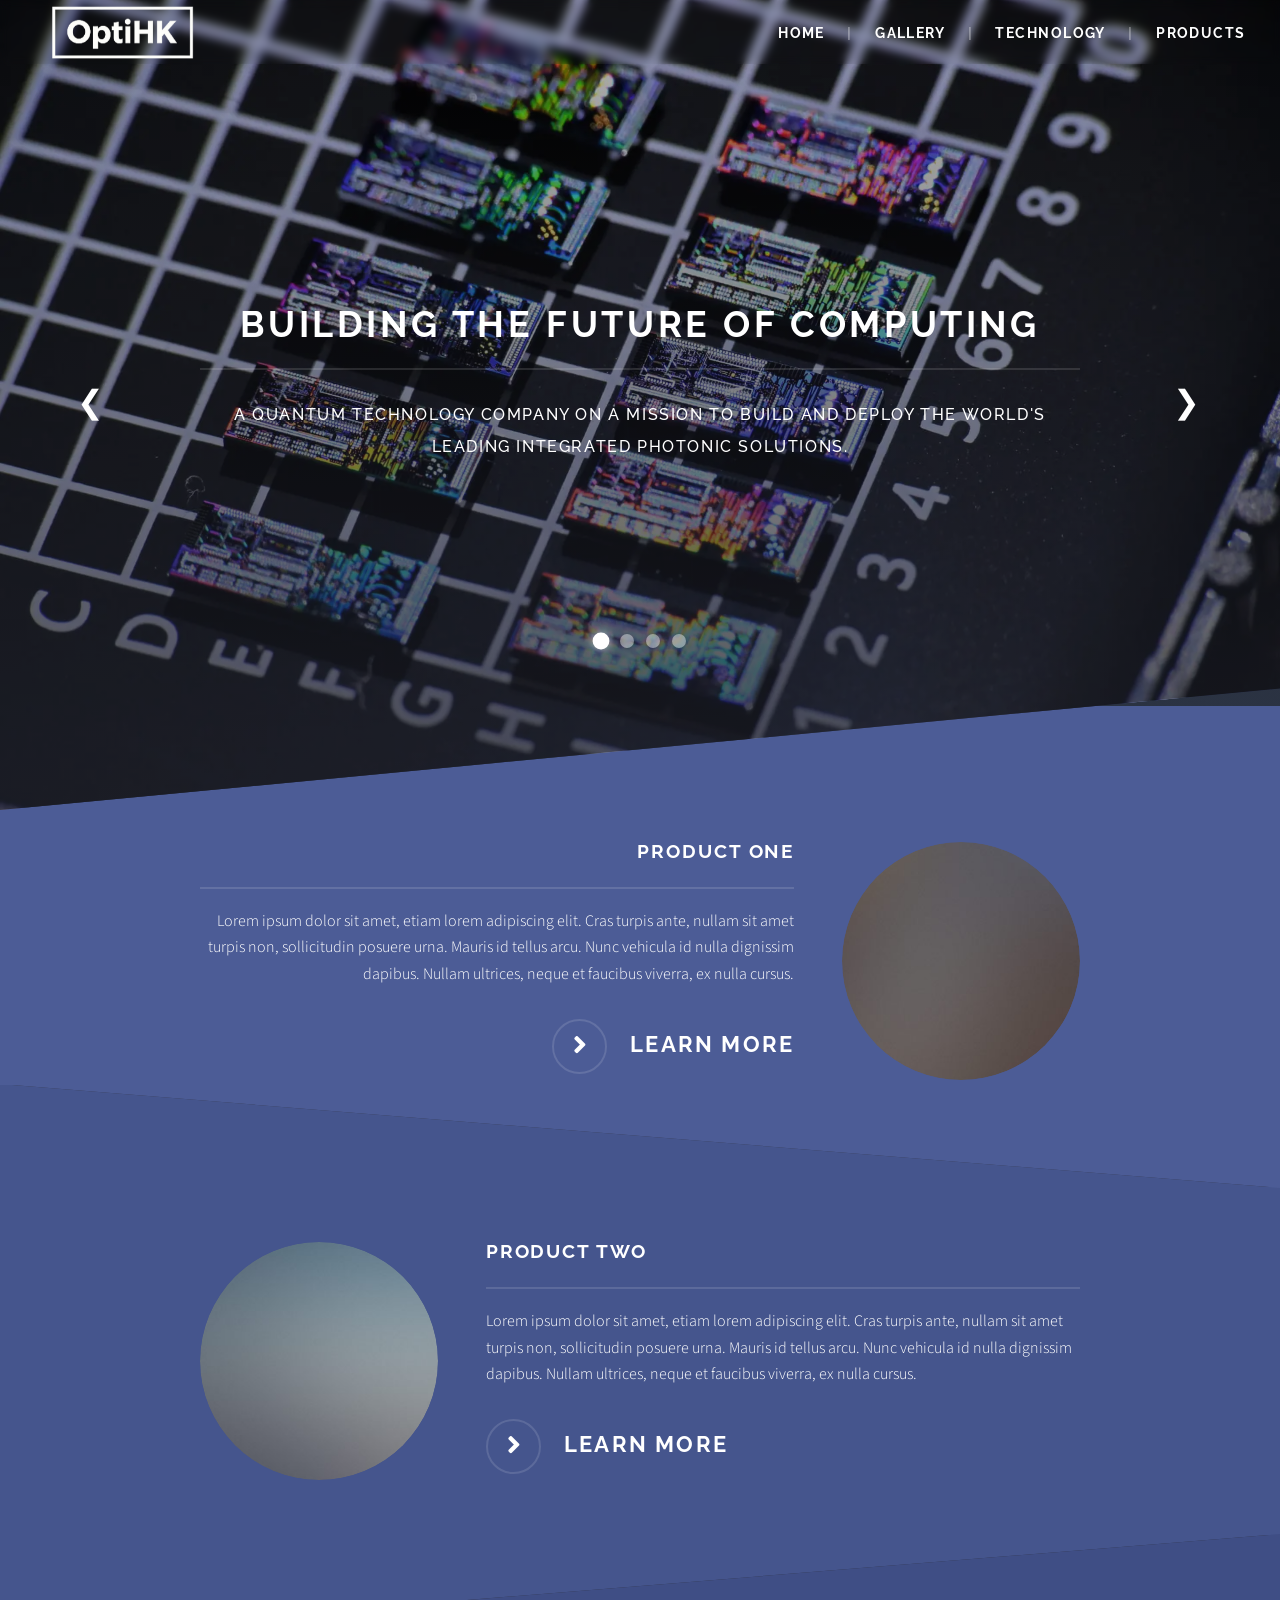
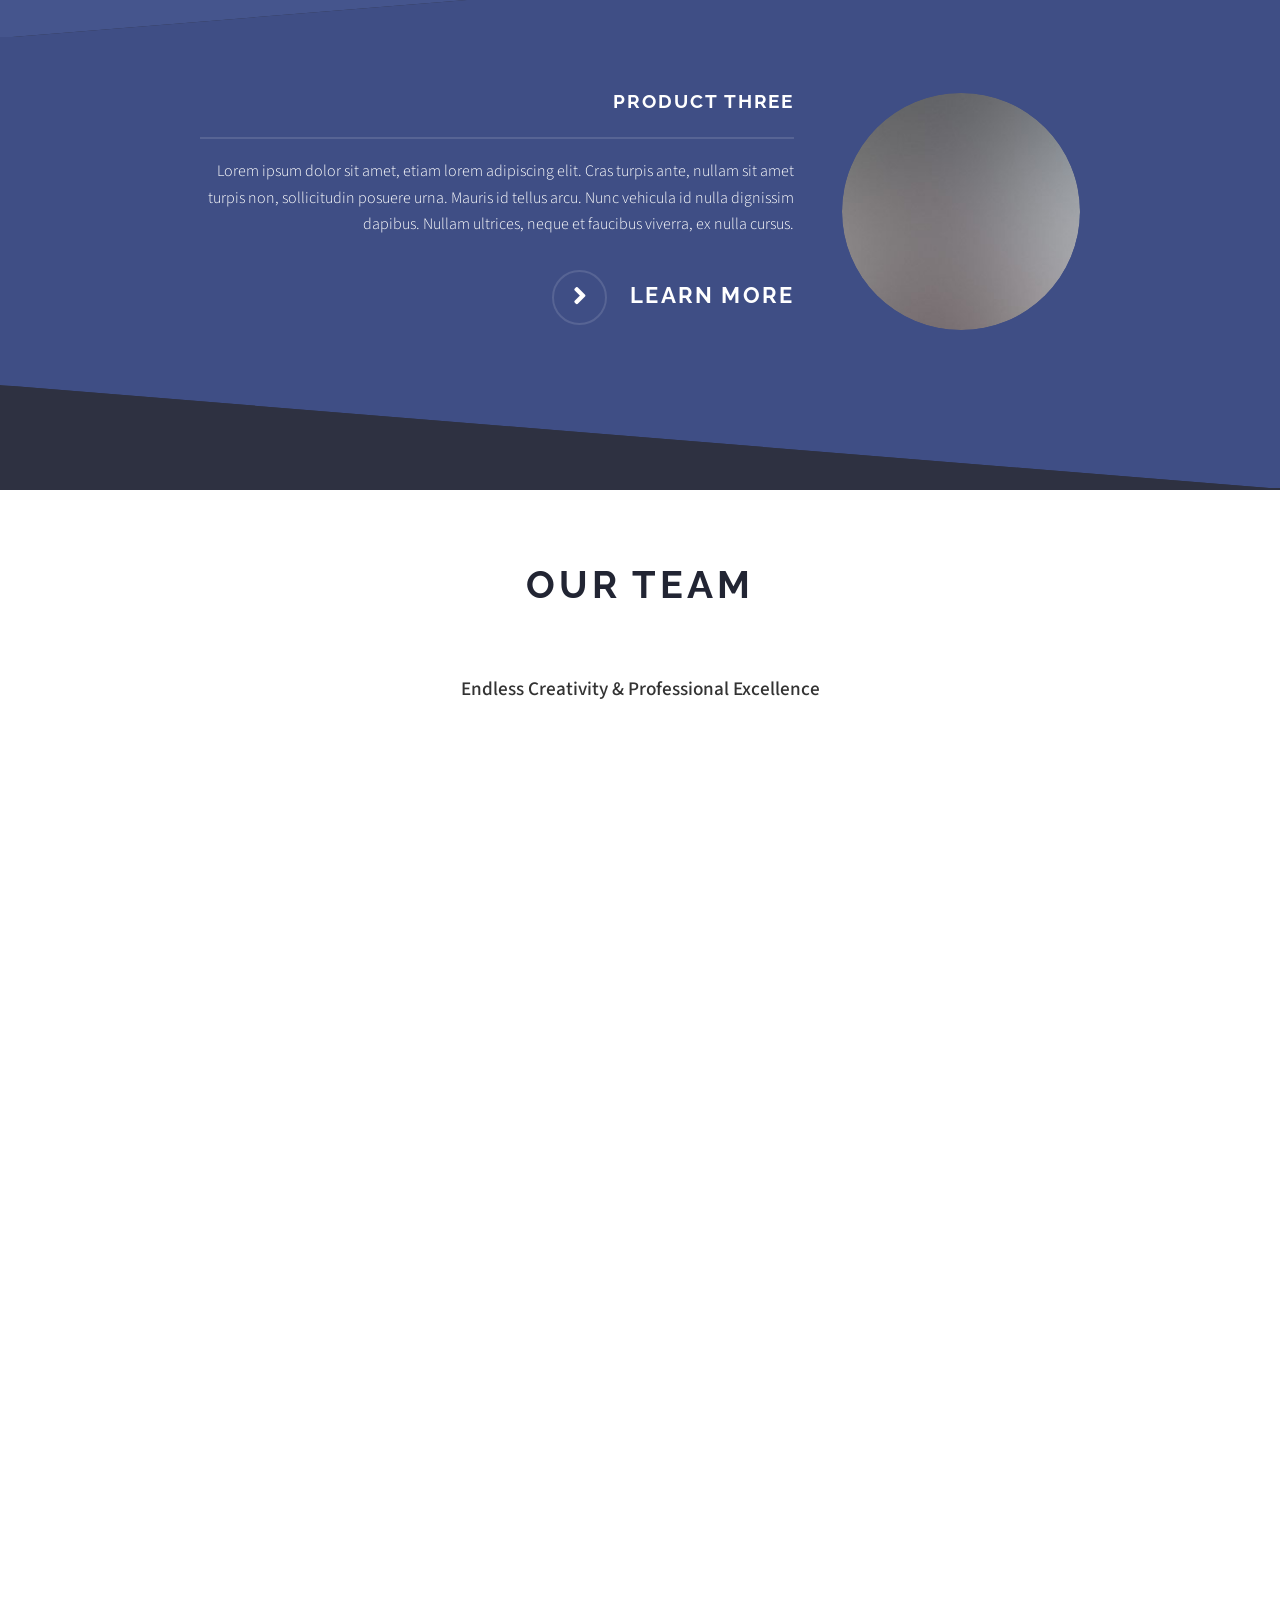
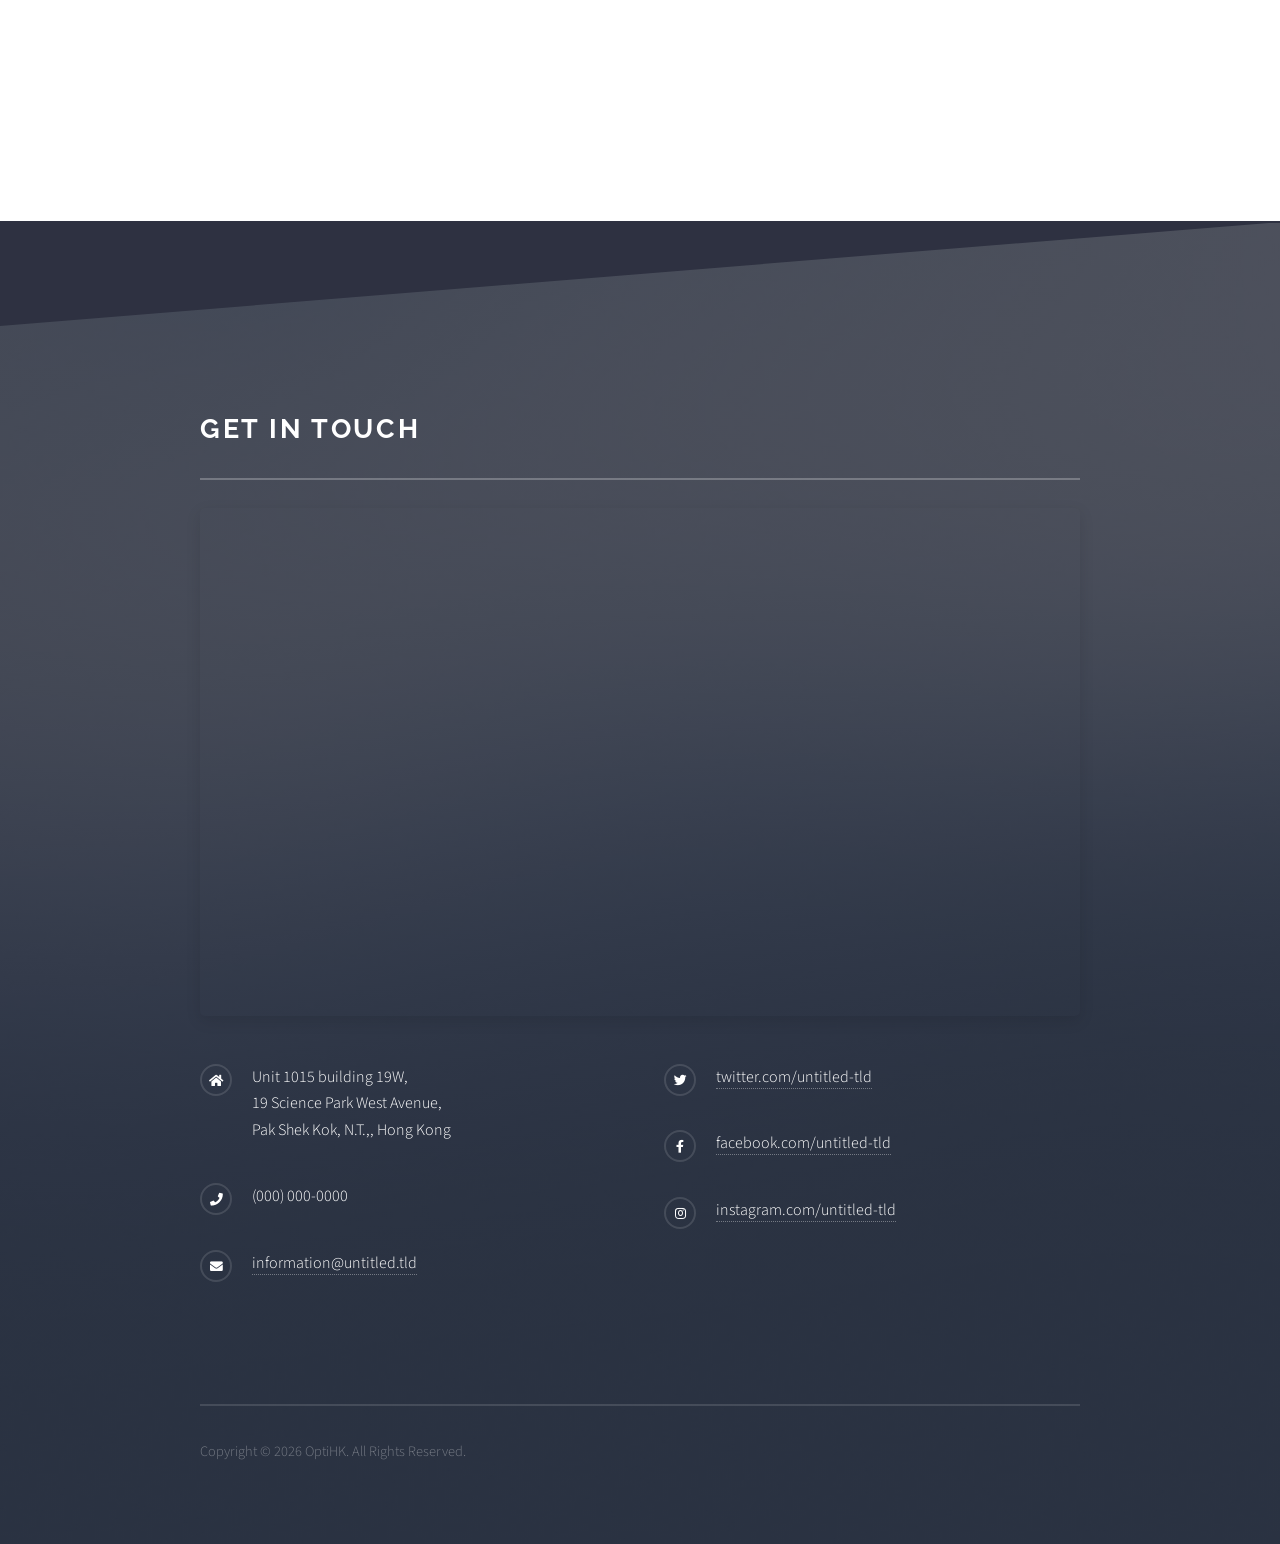
==== commit ca47aa91: "uodate" ====
--- a/index.html
+++ b/index.html
@@ -166,7 +166,7 @@
                 <span class="nav-separator">|</span>
                 <a href="Technology.html">Technology</a>
                 <span class="nav-separator">|</span>
-                <a href="Products">Products</a>
+                <a href="Products.html">Products</a>
             </nav>
             <a href="#menu" class="menu-toggle">☰</a>
         </header>
@@ -182,7 +182,7 @@
 
                     <li><a href="Technology.html">Technology</a></li>
 
-                    <li> <a href="Products">Products</a></li>
+                    <li> <a href="Products.html">Products</a></li>
                 </ul>
                 <a href="#" class="close">Close</a>
             </div>
@@ -471,7 +471,7 @@
 
 
                 <ul class="copyright">
-                    <li>&copy; Untitled Inc. All rights reserved.</li>
+                    <li>Copyright © 2026 OptiHK. All Rights Reserved.</li>
 
                 </ul>
             </div>
--- a/assets/css/main.css
+++ b/assets/css/main.css
@@ -3279,6 +3279,7 @@
 		top: 0;
 		visibility: hidden;
 		width: 100%;
+		z-index: 10001;
 	}
 
 		#menu .inner {
@@ -3345,6 +3346,7 @@
 					line-height: 1.85em;
 					padding: 0.75em 0;
 					text-transform: uppercase;
+					
 				}
 
 					#menu .links li a:hover {
@@ -4780,4 +4782,12 @@
 
 
 
-
+.menu-toggle,
+.menu-toggle:hover,
+.menu-toggle:focus,
+.menu-toggle:active {
+    border: none !important;
+    border-bottom: none !important;
+    text-decoration: none !important;
+    outline: none !important;
+}
